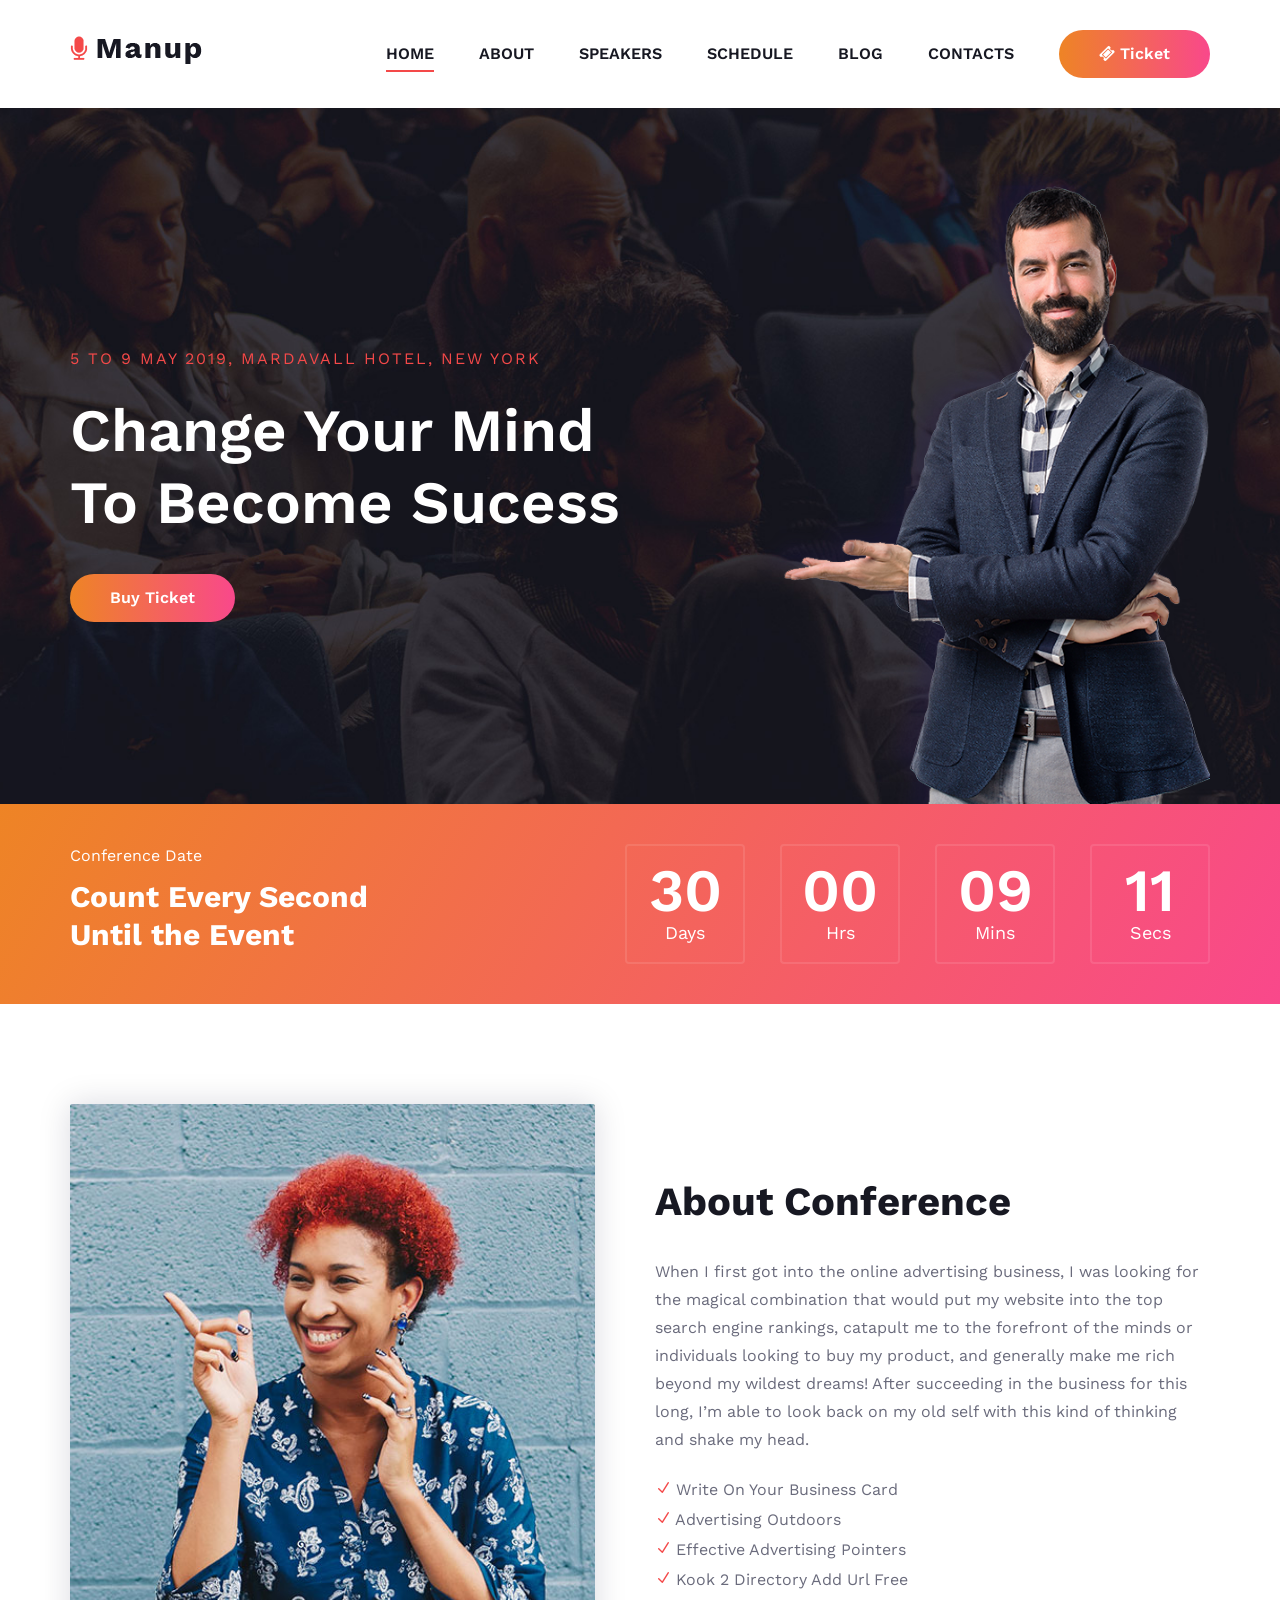
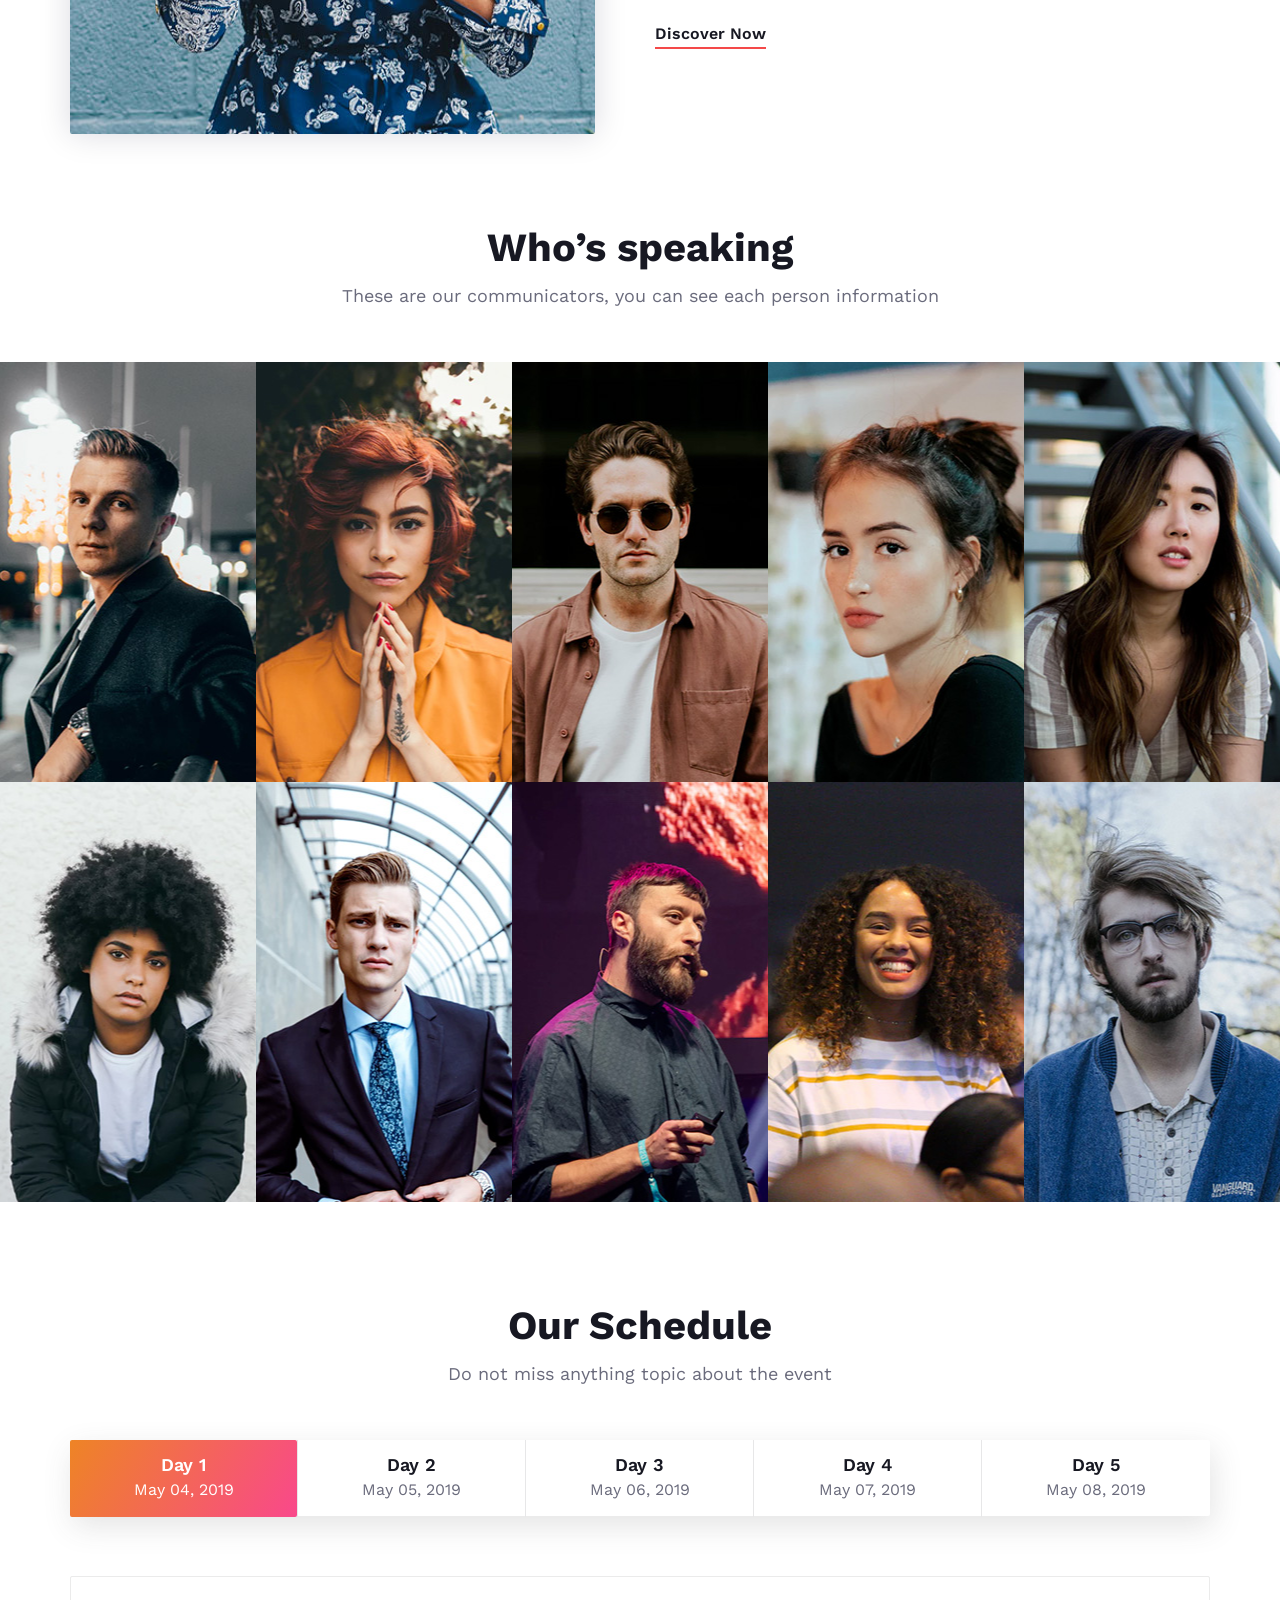
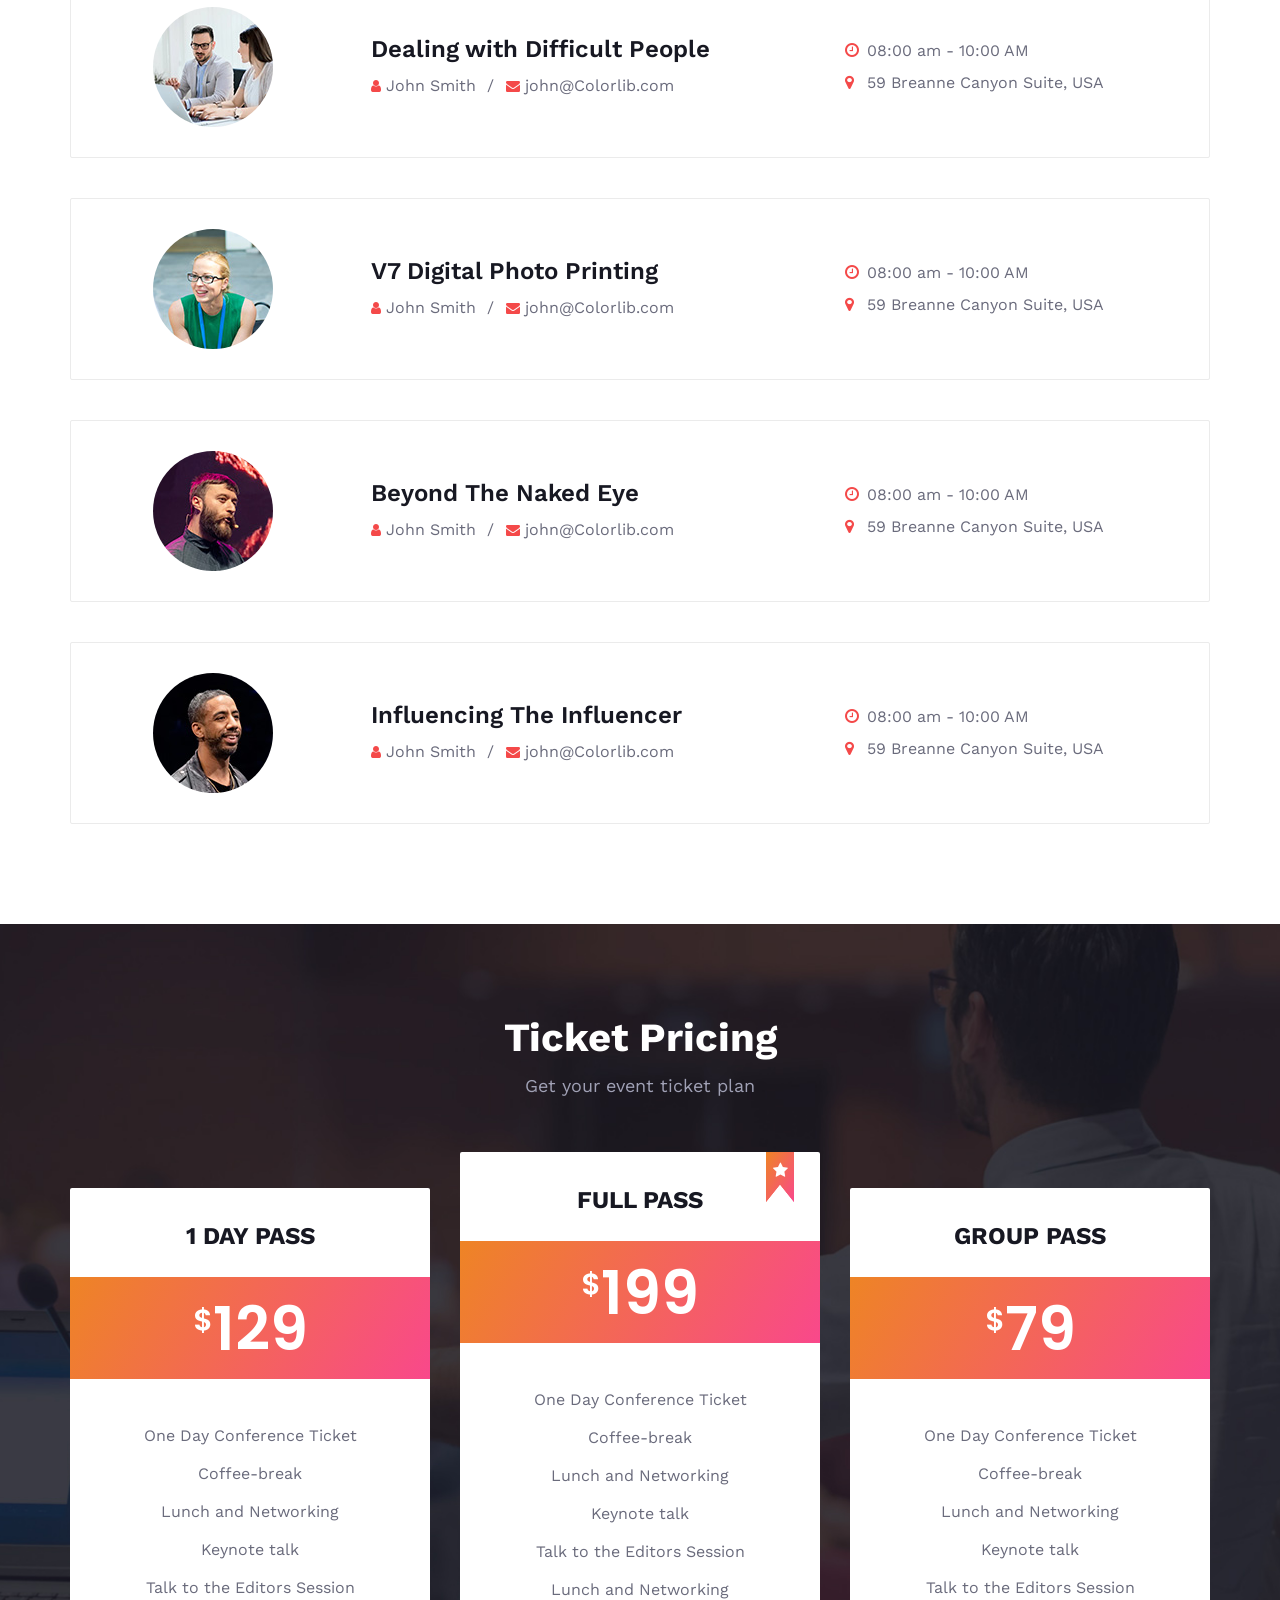
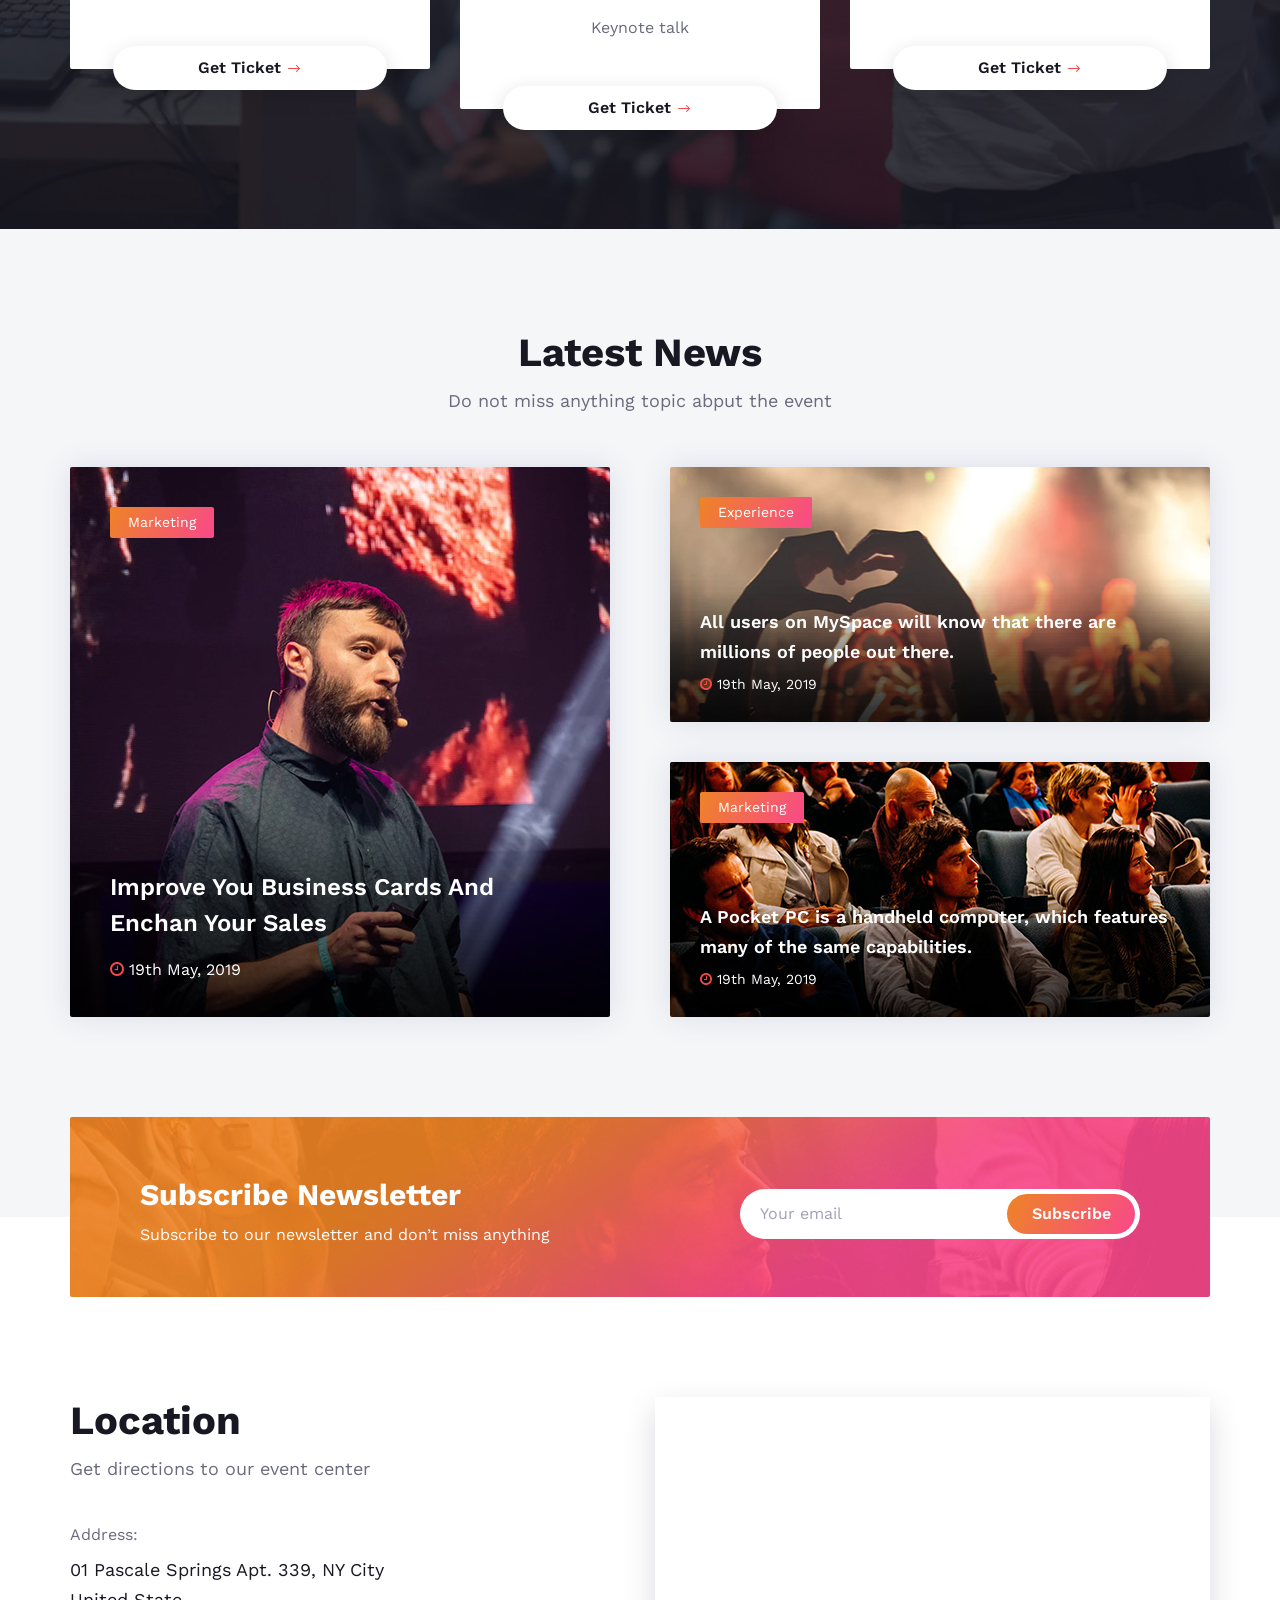
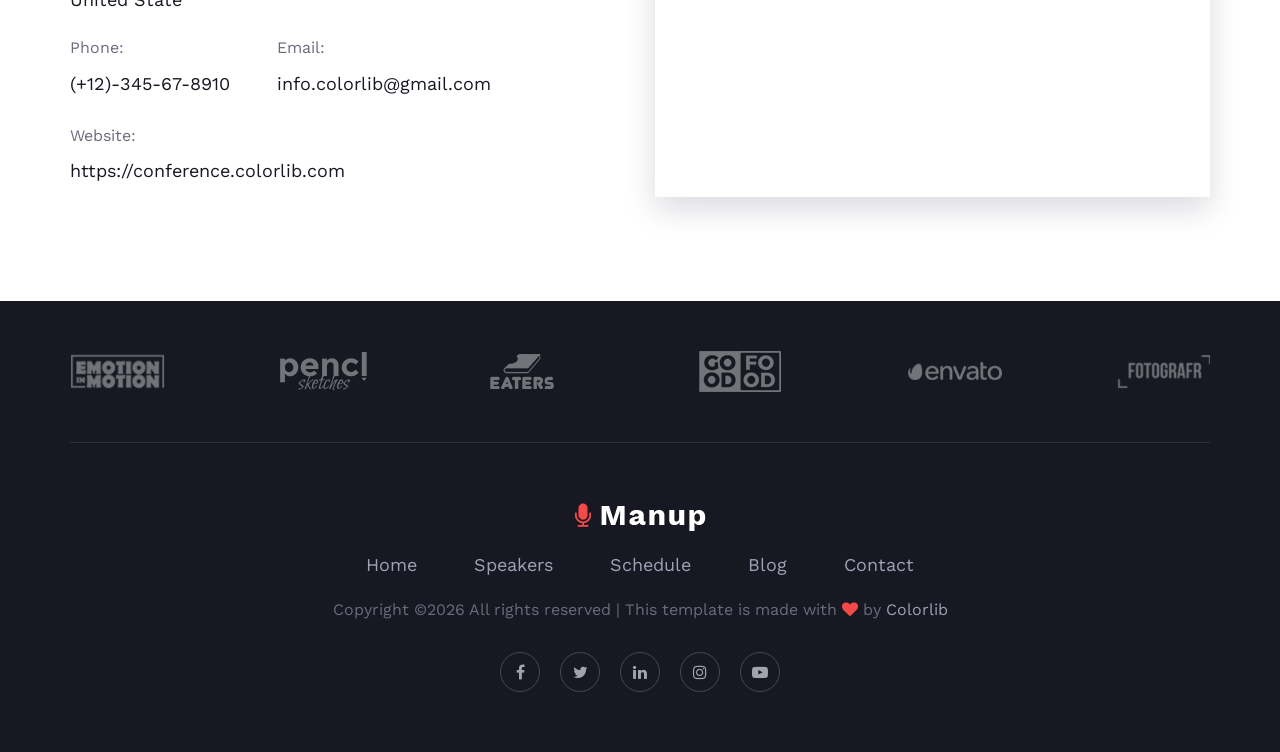
==== index.html @ 9007f4e0 "First commit" ====
<!DOCTYPE html>
<html lang="zxx">

<head>
    <meta charset="UTF-8">
    <meta name="description" content="Manup Template">
    <meta name="keywords" content="Manup, unica, creative, html">
    <meta name="viewport" content="width=device-width, initial-scale=1.0">
    <meta http-equiv="X-UA-Compatible" content="ie=edge">
    <title>Manup | Template</title>

    <!-- Google Font -->
    <link href="https://fonts.googleapis.com/css?family=Work+Sans:400,500,600,700,800,900&display=swap"
        rel="stylesheet">
    <link href="https://fonts.googleapis.com/css?family=Poppins:400,500,600,700&display=swap" rel="stylesheet">


    <!-- Css Styles -->
    <link rel="stylesheet" href="css/bootstrap.min.css" type="text/css">
    <link rel="stylesheet" href="css/font-awesome.min.css" type="text/css">
    <link rel="stylesheet" href="css/elegant-icons.css" type="text/css">
    <link rel="stylesheet" href="css/owl.carousel.min.css" type="text/css">
    <link rel="stylesheet" href="css/magnific-popup.css" type="text/css">
    <link rel="stylesheet" href="css/slicknav.min.css" type="text/css">
    <link rel="stylesheet" href="css/style.css" type="text/css">
</head>

<body>
    <!-- Page Preloder -->
    <div id="preloder">
        <div class="loader"></div>
    </div>

    <!-- Header Section Begin -->
    <header class="header-section">
        <div class="container">
            <div class="logo">
                <a href="./index.html">
                    <img src="img/logo.png" alt="">
                </a>
            </div>
            <div class="nav-menu">
                <nav class="mainmenu mobile-menu">
                    <ul>
                        <li class="active"><a href="./index.html">Home</a></li>
                        <li><a href="./about-us.html">About</a></li>
                        <li><a href="./speaker.html">Speakers</a>
                            <ul class="dropdown">
                                <li><a href="#">Jayden</a></li>
                                <li><a href="#">Sara</a></li>
                                <li><a href="#">Emma</a></li>
                                <li><a href="#">Harriet</a></li>
                            </ul>
                        </li>
                        <li><a href="./schedule.html">Schedule</a></li>
                        <li><a href="./blog.html">Blog</a></li>
                        <li><a href="./contact.html">Contacts</a></li>
                    </ul>
                </nav>
                <a href="#" class="primary-btn top-btn"><i class="fa fa-ticket"></i> Ticket</a>
            </div>
            <div id="mobile-menu-wrap"></div>
        </div>
    </header>
    <!-- Header End -->

    <!-- Hero Section Begin -->
    <section class="hero-section set-bg" data-setbg="img/hero.jpg">
        <div class="container">
            <div class="row">
                <div class="col-lg-7">
                    <div class="hero-text">
                        <span>5 to 9 may 2019, mardavall hotel, New York</span>
                        <h2>Change Your Mind<br /> To Become Sucess</h2>
                        <a href="#" class="primary-btn">Buy Ticket</a>
                    </div>
                </div>
                <div class="col-lg-5">
                    <img src="img/hero-right.png" alt="">
                </div>
            </div>
        </div>
    </section>
    <!-- Hero Section End -->

    <!-- Counter Section Begin -->
    <section class="counter-section bg-gradient">
        <div class="container">
            <div class="row">
                <div class="col-lg-4">
                    <div class="counter-text">
                        <span>Conference Date</span>
                        <h3>Count Every Second <br />Until the Event</h3>
                    </div>
                </div>
                <div class="col-lg-8">
                    <div class="cd-timer" id="countdown">
                        <div class="cd-item">
                            <span>40</span>
                            <p>Days</p>
                        </div>
                        <div class="cd-item">
                            <span>18</span>
                            <p>Hours</p>
                        </div>
                        <div class="cd-item">
                            <span>46</span>
                            <p>Minutes</p>
                        </div>
                        <div class="cd-item">
                            <span>32</span>
                            <p>Seconds</p>
                        </div>
                    </div>
                </div>
            </div>
        </div>
    </section>
    <!-- Counter Section End -->

    <!-- Home About Section Begin -->
    <section class="home-about-section spad">
        <div class="container">
            <div class="row">
                <div class="col-lg-6">
                    <div class="ha-pic">
                        <img src="img/h-about.jpg" alt="">
                    </div>
                </div>
                <div class="col-lg-6">
                    <div class="ha-text">
                        <h2>About Conference</h2>
                        <p>When I first got into the online advertising business, I was looking for the magical
                            combination that would put my website into the top search engine rankings, catapult me to
                            the forefront of the minds or individuals looking to buy my product, and generally make me
                            rich beyond my wildest dreams! After succeeding in the business for this long, I’m able to
                            look back on my old self with this kind of thinking and shake my head.</p>
                        <ul>
                            <li><span class="icon_check"></span> Write On Your Business Card</li>
                            <li><span class="icon_check"></span> Advertising Outdoors</li>
                            <li><span class="icon_check"></span> Effective Advertising Pointers</li>
                            <li><span class="icon_check"></span> Kook 2 Directory Add Url Free</li>
                        </ul>
                        <a href="#" class="ha-btn">Discover Now</a>
                    </div>
                </div>
            </div>
        </div>
    </section>
    <!-- Home About Section End -->

    <!-- Team Member Section Begin -->
    <section class="team-member-section">
        <div class="container">
            <div class="row">
                <div class="col-lg-12">
                    <div class="section-title">
                        <h2>Who’s speaking</h2>
                        <p>These are our communicators, you can see each person information</p>
                    </div>
                </div>
            </div>
        </div>
        <div class="member-item set-bg" data-setbg="img/team-member/member-1.jpg">
            <div class="mi-social">
                <div class="mi-social-inner bg-gradient">
                    <a href="#"><i class="fa fa-facebook"></i></a>
                    <a href="#"><i class="fa fa-instagram"></i></a>
                    <a href="#"><i class="fa fa-twitter"></i></a>
                    <a href="#"><i class="fa fa-linkedin"></i></a>
                </div>
            </div>
            <div class="mi-text">
                <h5>Emma Sandoval</h5>
                <span>Speaker</span>
            </div>
        </div>
        <div class="member-item set-bg" data-setbg="img/team-member/member-2.jpg">
            <div class="mi-social">
                <div class="mi-social-inner bg-gradient">
                    <a href="#"><i class="fa fa-facebook"></i></a>
                    <a href="#"><i class="fa fa-instagram"></i></a>
                    <a href="#"><i class="fa fa-twitter"></i></a>
                    <a href="#"><i class="fa fa-linkedin"></i></a>
                </div>
            </div>
            <div class="mi-text">
                <h5>Emma Sandoval</h5>
                <span>Speaker</span>
            </div>
        </div>
        <div class="member-item set-bg" data-setbg="img/team-member/member-3.jpg">
            <div class="mi-social">
                <div class="mi-social-inner bg-gradient">
                    <a href="#"><i class="fa fa-facebook"></i></a>
                    <a href="#"><i class="fa fa-instagram"></i></a>
                    <a href="#"><i class="fa fa-twitter"></i></a>
                    <a href="#"><i class="fa fa-linkedin"></i></a>
                </div>
            </div>
            <div class="mi-text">
                <h5>Emma Sandoval</h5>
                <span>Speaker</span>
            </div>
        </div>
        <div class="member-item set-bg" data-setbg="img/team-member/member-4.jpg">
            <div class="mi-social">
                <div class="mi-social-inner bg-gradient">
                    <a href="#"><i class="fa fa-facebook"></i></a>
                    <a href="#"><i class="fa fa-instagram"></i></a>
                    <a href="#"><i class="fa fa-twitter"></i></a>
                    <a href="#"><i class="fa fa-linkedin"></i></a>
                </div>
            </div>
            <div class="mi-text">
                <h5>Emma Sandoval</h5>
                <span>Speaker</span>
            </div>
        </div>
        <div class="member-item set-bg" data-setbg="img/team-member/member-5.jpg">
            <div class="mi-social">
                <div class="mi-social-inner bg-gradient">
                    <a href="#"><i class="fa fa-facebook"></i></a>
                    <a href="#"><i class="fa fa-instagram"></i></a>
                    <a href="#"><i class="fa fa-twitter"></i></a>
                    <a href="#"><i class="fa fa-linkedin"></i></a>
                </div>
            </div>
            <div class="mi-text">
                <h5>Emma Sandoval</h5>
                <span>Speaker</span>
            </div>
        </div>
        <div class="member-item set-bg" data-setbg="img/team-member/member-6.jpg">
            <div class="mi-social">
                <div class="mi-social-inner bg-gradient">
                    <a href="#"><i class="fa fa-facebook"></i></a>
                    <a href="#"><i class="fa fa-instagram"></i></a>
                    <a href="#"><i class="fa fa-twitter"></i></a>
                    <a href="#"><i class="fa fa-linkedin"></i></a>
                </div>
            </div>
            <div class="mi-text">
                <h5>Emma Sandoval</h5>
                <span>Speaker</span>
            </div>
        </div>
        <div class="member-item set-bg" data-setbg="img/team-member/member-7.jpg">
            <div class="mi-social">
                <div class="mi-social-inner bg-gradient">
                    <a href="#"><i class="fa fa-facebook"></i></a>
                    <a href="#"><i class="fa fa-instagram"></i></a>
                    <a href="#"><i class="fa fa-twitter"></i></a>
                    <a href="#"><i class="fa fa-linkedin"></i></a>
                </div>
            </div>
            <div class="mi-text">
                <h5>Emma Sandoval</h5>
                <span>Speaker</span>
            </div>
        </div>
        <div class="member-item set-bg" data-setbg="img/team-member/member-8.jpg">
            <div class="mi-social">
                <div class="mi-social-inner bg-gradient">
                    <a href="#"><i class="fa fa-facebook"></i></a>
                    <a href="#"><i class="fa fa-instagram"></i></a>
                    <a href="#"><i class="fa fa-twitter"></i></a>
                    <a href="#"><i class="fa fa-linkedin"></i></a>
                </div>
            </div>
            <div class="mi-text">
                <h5>Emma Sandoval</h5>
                <span>Speaker</span>
            </div>
        </div>
        <div class="member-item set-bg" data-setbg="img/team-member/member-9.jpg">
            <div class="mi-social">
                <div class="mi-social-inner bg-gradient">
                    <a href="#"><i class="fa fa-facebook"></i></a>
                    <a href="#"><i class="fa fa-instagram"></i></a>
                    <a href="#"><i class="fa fa-twitter"></i></a>
                    <a href="#"><i class="fa fa-linkedin"></i></a>
                </div>
            </div>
            <div class="mi-text">
                <h5>Emma Sandoval</h5>
                <span>Speaker</span>
            </div>
        </div>
        <div class="member-item set-bg" data-setbg="img/team-member/member-10.jpg">
            <div class="mi-social">
                <div class="mi-social-inner bg-gradient">
                    <a href="#"><i class="fa fa-facebook"></i></a>
                    <a href="#"><i class="fa fa-instagram"></i></a>
                    <a href="#"><i class="fa fa-twitter"></i></a>
                    <a href="#"><i class="fa fa-linkedin"></i></a>
                </div>
            </div>
            <div class="mi-text">
                <h5>Emma Sandoval</h5>
                <span>Speaker</span>
            </div>
        </div>
    </section>
    <!-- Team Member Section End -->

    <!-- Schedule Section Begin -->
    <section class="schedule-section spad">
        <div class="container">
            <div class="row">
                <div class="col-lg-12">
                    <div class="section-title">
                        <h2>Our Schedule</h2>
                        <p>Do not miss anything topic about the event</p>
                    </div>
                </div>
            </div>
            <div class="row">
                <div class="col-lg-12">
                    <div class="schedule-tab">
                        <ul class="nav nav-tabs" role="tablist">
                            <li class="nav-item">
                                <a class="nav-link active" data-toggle="tab" href="#tabs-1" role="tab">
                                    <h5>Day 1</h5>
                                    <p>May 04, 2019</p>
                                </a>
                            </li>
                            <li class="nav-item">
                                <a class="nav-link" data-toggle="tab" href="#tabs-2" role="tab">
                                    <h5>Day 2</h5>
                                    <p>May 05, 2019</p>
                                </a>
                            </li>
                            <li class="nav-item">
                                <a class="nav-link" data-toggle="tab" href="#tabs-3" role="tab">
                                    <h5>Day 3</h5>
                                    <p>May 06, 2019</p>
                                </a>
                            </li>
                            <li class="nav-item">
                                <a class="nav-link" data-toggle="tab" href="#tabs-4" role="tab">
                                    <h5>Day 4</h5>
                                    <p>May 07, 2019</p>
                                </a>
                            </li>
                            <li class="nav-item">
                                <a class="nav-link" data-toggle="tab" href="#tabs-5" role="tab">
                                    <h5>Day 5</h5>
                                    <p>May 08, 2019</p>
                                </a>
                            </li>
                        </ul><!-- Tab panes -->
                        <div class="tab-content">
                            <div class="tab-pane active" id="tabs-1" role="tabpanel">
                                <div class="st-content">
                                    <div class="container">
                                        <div class="row">
                                            <div class="col-lg-3">
                                                <div class="sc-pic">
                                                    <img src="img/schedule/schedule-1.jpg" alt="">
                                                </div>
                                            </div>
                                            <div class="col-lg-5">
                                                <div class="sc-text">
                                                    <h4>Dealing with Difficult People</h4>
                                                    <ul>
                                                        <li><i class="fa fa-user"></i> John Smith</li>
                                                        <li><i class="fa fa-envelope"></i> john@Colorlib.com
                                                        </li>
                                                    </ul>
                                                </div>
                                            </div>
                                            <div class="col-lg-4">
                                                <ul class="sc-widget">
                                                    <li><i class="fa fa-clock-o"></i> 08:00 am - 10:00 AM</li>
                                                    <li><i class="fa fa-map-marker"></i> 59 Breanne Canyon Suite, USA
                                                    </li>
                                                </ul>
                                            </div>
                                        </div>
                                    </div>
                                </div>
                                <div class="st-content">
                                    <div class="container">
                                        <div class="row">
                                            <div class="col-lg-3">
                                                <div class="sc-pic">
                                                    <img src="img/schedule/schedule-2.jpg" alt="">
                                                </div>
                                            </div>
                                            <div class="col-lg-5">
                                                <div class="sc-text">
                                                    <h4>V7 Digital Photo Printing</h4>
                                                    <ul>
                                                        <li><i class="fa fa-user"></i> John Smith</li>
                                                        <li><i class="fa fa-envelope"></i> john@Colorlib.com
                                                        </li>
                                                    </ul>
                                                </div>
                                            </div>
                                            <div class="col-lg-4">
                                                <ul class="sc-widget">
                                                    <li><i class="fa fa-clock-o"></i> 08:00 am - 10:00 AM</li>
                                                    <li><i class="fa fa-map-marker"></i> 59 Breanne Canyon Suite, USA
                                                    </li>
                                                </ul>
                                            </div>
                                        </div>
                                    </div>
                                </div>
                                <div class="st-content">
                                    <div class="container">
                                        <div class="row">
                                            <div class="col-lg-3">
                                                <div class="sc-pic">
                                                    <img src="img/schedule/schedule-3.jpg" alt="">
                                                </div>
                                            </div>
                                            <div class="col-lg-5">
                                                <div class="sc-text">
                                                    <h4>Beyond The Naked Eye</h4>
                                                    <ul>
                                                        <li><i class="fa fa-user"></i> John Smith</li>
                                                        <li><i class="fa fa-envelope"></i> john@Colorlib.com
                                                        </li>
                                                    </ul>
                                                </div>
                                            </div>
                                            <div class="col-lg-4">
                                                <ul class="sc-widget">
                                                    <li><i class="fa fa-clock-o"></i> 08:00 am - 10:00 AM</li>
                                                    <li><i class="fa fa-map-marker"></i> 59 Breanne Canyon Suite, USA
                                                    </li>
                                                </ul>
                                            </div>
                                        </div>
                                    </div>
                                </div>
                                <div class="st-content">
                                    <div class="container">
                                        <div class="row">
                                            <div class="col-lg-3">
                                                <div class="sc-pic">
                                                    <img src="img/schedule/schedule-4.jpg" alt="">
                                                </div>
                                            </div>
                                            <div class="col-lg-5">
                                                <div class="sc-text">
                                                    <h4>Influencing The Influencer</h4>
                                                    <ul>
                                                        <li><i class="fa fa-user"></i> John Smith</li>
                                                        <li><i class="fa fa-envelope"></i> john@Colorlib.com
                                                        </li>
                                                    </ul>
                                                </div>
                                            </div>
                                            <div class="col-lg-4">
                                                <ul class="sc-widget">
                                                    <li><i class="fa fa-clock-o"></i> 08:00 am - 10:00 AM</li>
                                                    <li><i class="fa fa-map-marker"></i> 59 Breanne Canyon Suite, USA
                                                    </li>
                                                </ul>
                                            </div>
                                        </div>
                                    </div>
                                </div>
                            </div>
                            <div class="tab-pane" id="tabs-2" role="tabpanel">
                                <div class="st-content">
                                    <div class="container">
                                        <div class="row">
                                            <div class="col-lg-3">
                                                <div class="sc-pic">
                                                    <img src="img/schedule/schedule-1.jpg" alt="">
                                                </div>
                                            </div>
                                            <div class="col-lg-5">
                                                <div class="sc-text">
                                                    <h4>Dealing with Easy People</h4>
                                                    <ul>
                                                        <li><i class="fa fa-user"></i> John Smith</li>
                                                        <li><i class="fa fa-envelope"></i> john@Colorlib.com
                                                        </li>
                                                    </ul>
                                                </div>
                                            </div>
                                            <div class="col-lg-4">
                                                <ul class="sc-widget">
                                                    <li><i class="fa fa-clock-o"></i> 08:00 am - 10:00 AM</li>
                                                    <li><i class="fa fa-map-marker"></i> 59 Breanne Canyon Suite, USA
                                                    </li>
                                                </ul>
                                            </div>
                                        </div>
                                    </div>
                                </div>
                                <div class="st-content">
                                    <div class="container">
                                        <div class="row">
                                            <div class="col-lg-3">
                                                <div class="sc-pic">
                                                    <img src="img/schedule/schedule-2.jpg" alt="">
                                                </div>
                                            </div>
                                            <div class="col-lg-5">
                                                <div class="sc-text">
                                                    <h4>V7 Digital Photo Printing</h4>
                                                    <ul>
                                                        <li><i class="fa fa-user"></i> John Smith</li>
                                                        <li><i class="fa fa-envelope"></i> john@Colorlib.com
                                                        </li>
                                                    </ul>
                                                </div>
                                            </div>
                                            <div class="col-lg-4">
                                                <ul class="sc-widget">
                                                    <li><i class="fa fa-clock-o"></i> 08:00 am - 10:00 AM</li>
                                                    <li><i class="fa fa-map-marker"></i> 59 Breanne Canyon Suite, USA
                                                    </li>
                                                </ul>
                                            </div>
                                        </div>
                                    </div>
                                </div>
                                <div class="st-content">
                                    <div class="container">
                                        <div class="row">
                                            <div class="col-lg-3">
                                                <div class="sc-pic">
                                                    <img src="img/schedule/schedule-3.jpg" alt="">
                                                </div>
                                            </div>
                                            <div class="col-lg-5">
                                                <div class="sc-text">
                                                    <h4>Beyond The Naked Eye</h4>
                                                    <ul>
                                                        <li><i class="fa fa-user"></i> John Smith</li>
                                                        <li><i class="fa fa-envelope"></i> john@Colorlib.com
                                                        </li>
                                                    </ul>
                                                </div>
                                            </div>
                                            <div class="col-lg-4">
                                                <ul class="sc-widget">
                                                    <li><i class="fa fa-clock-o"></i> 08:00 am - 10:00 AM</li>
                                                    <li><i class="fa fa-map-marker"></i> 59 Breanne Canyon Suite, USA
                                                    </li>
                                                </ul>
                                            </div>
                                        </div>
                                    </div>
                                </div>
                                <div class="st-content">
                                    <div class="container">
                                        <div class="row">
                                            <div class="col-lg-3">
                                                <div class="sc-pic">
                                                    <img src="img/schedule/schedule-4.jpg" alt="">
                                                </div>
                                            </div>
                                            <div class="col-lg-5">
                                                <div class="sc-text">
                                                    <h4>Influencing The Influencer</h4>
                                                    <ul>
                                                        <li><i class="fa fa-user"></i> John Smith</li>
                                                        <li><i class="fa fa-envelope"></i> john@Colorlib.com
                                                        </li>
                                                    </ul>
                                                </div>
                                            </div>
                                            <div class="col-lg-4">
                                                <ul class="sc-widget">
                                                    <li><i class="fa fa-clock-o"></i> 08:00 am - 10:00 AM</li>
                                                    <li><i class="fa fa-map-marker"></i> 59 Breanne Canyon Suite, USA
                                                    </li>
                                                </ul>
                                            </div>
                                        </div>
                                    </div>
                                </div>
                            </div>
                            <div class="tab-pane" id="tabs-3" role="tabpanel">
                                <div class="st-content">
                                    <div class="container">
                                        <div class="row">
                                            <div class="col-lg-3">
                                                <div class="sc-pic">
                                                    <img src="img/schedule/schedule-1.jpg" alt="">
                                                </div>
                                            </div>
                                            <div class="col-lg-5">
                                                <div class="sc-text">
                                                    <h4>Dealing with Intermediate People</h4>
                                                    <ul>
                                                        <li><i class="fa fa-user"></i> John Smith</li>
                                                        <li><i class="fa fa-envelope"></i> john@Colorlib.com
                                                        </li>
                                                    </ul>
                                                </div>
                                            </div>
                                            <div class="col-lg-4">
                                                <ul class="sc-widget">
                                                    <li><i class="fa fa-clock-o"></i> 08:00 am - 10:00 AM</li>
                                                    <li><i class="fa fa-map-marker"></i> 59 Breanne Canyon Suite, USA
                                                    </li>
                                                </ul>
                                            </div>
                                        </div>
                                    </div>
                                </div>
                                <div class="st-content">
                                    <div class="container">
                                        <div class="row">
                                            <div class="col-lg-3">
                                                <div class="sc-pic">
                                                    <img src="img/schedule/schedule-2.jpg" alt="">
                                                </div>
                                            </div>
                                            <div class="col-lg-5">
                                                <div class="sc-text">
                                                    <h4>V7 Digital Photo Printing</h4>
                                                    <ul>
                                                        <li><i class="fa fa-user"></i> John Smith</li>
                                                        <li><i class="fa fa-envelope"></i> john@Colorlib.com
                                                        </li>
                                                    </ul>
                                                </div>
                                            </div>
                                            <div class="col-lg-4">
                                                <ul class="sc-widget">
                                                    <li><i class="fa fa-clock-o"></i> 08:00 am - 10:00 AM</li>
                                                    <li><i class="fa fa-map-marker"></i> 59 Breanne Canyon Suite, USA
                                                    </li>
                                                </ul>
                                            </div>
                                        </div>
                                    </div>
                                </div>
                                <div class="st-content">
                                    <div class="container">
                                        <div class="row">
                                            <div class="col-lg-3">
                                                <div class="sc-pic">
                                                    <img src="img/schedule/schedule-3.jpg" alt="">
                                                </div>
                                            </div>
                                            <div class="col-lg-5">
                                                <div class="sc-text">
                                                    <h4>Beyond The Naked Eye</h4>
                                                    <ul>
                                                        <li><i class="fa fa-user"></i> John Smith</li>
                                                        <li><i class="fa fa-envelope"></i> john@Colorlib.com
                                                        </li>
                                                    </ul>
                                                </div>
                                            </div>
                                            <div class="col-lg-4">
                                                <ul class="sc-widget">
                                                    <li><i class="fa fa-clock-o"></i> 08:00 am - 10:00 AM</li>
                                                    <li><i class="fa fa-map-marker"></i> 59 Breanne Canyon Suite, USA
                                                    </li>
                                                </ul>
                                            </div>
                                        </div>
                                    </div>
                                </div>
                                <div class="st-content">
                                    <div class="container">
                                        <div class="row">
                                            <div class="col-lg-3">
                                                <div class="sc-pic">
                                                    <img src="img/schedule/schedule-4.jpg" alt="">
                                                </div>
                                            </div>
                                            <div class="col-lg-5">
                                                <div class="sc-text">
                                                    <h4>Influencing The Influencer</h4>
                                                    <ul>
                                                        <li><i class="fa fa-user"></i> John Smith</li>
                                                        <li><i class="fa fa-envelope"></i> john@Colorlib.com
                                                        </li>
                                                    </ul>
                                                </div>
                                            </div>
                                            <div class="col-lg-4">
                                                <ul class="sc-widget">
                                                    <li><i class="fa fa-clock-o"></i> 08:00 am - 10:00 AM</li>
                                                    <li><i class="fa fa-map-marker"></i> 59 Breanne Canyon Suite, USA
                                                    </li>
                                                </ul>
                                            </div>
                                        </div>
                                    </div>
                                </div>
                            </div>
                            <div class="tab-pane" id="tabs-4" role="tabpanel">
                                <div class="st-content">
                                    <div class="container">
                                        <div class="row">
                                            <div class="col-lg-3">
                                                <div class="sc-pic">
                                                    <img src="img/schedule/schedule-1.jpg" alt="">
                                                </div>
                                            </div>
                                            <div class="col-lg-5">
                                                <div class="sc-text">
                                                    <h4>Dealing with Expert People</h4>
                                                    <ul>
                                                        <li><i class="fa fa-user"></i> John Smith</li>
                                                        <li><i class="fa fa-envelope"></i> john@Colorlib.com
                                                        </li>
                                                    </ul>
                                                </div>
                                            </div>
                                            <div class="col-lg-4">
                                                <ul class="sc-widget">
                                                    <li><i class="fa fa-clock-o"></i> 08:00 am - 10:00 AM</li>
                                                    <li><i class="fa fa-map-marker"></i> 59 Breanne Canyon Suite, USA
                                                    </li>
                                                </ul>
                                            </div>
                                        </div>
                                    </div>
                                </div>
                                <div class="st-content">
                                    <div class="container">
                                        <div class="row">
                                            <div class="col-lg-3">
                                                <div class="sc-pic">
                                                    <img src="img/schedule/schedule-2.jpg" alt="">
                                                </div>
                                            </div>
                                            <div class="col-lg-5">
                                                <div class="sc-text">
                                                    <h4>V7 Digital Photo Printing</h4>
                                                    <ul>
                                                        <li><i class="fa fa-user"></i> John Smith</li>
                                                        <li><i class="fa fa-envelope"></i> john@Colorlib.com
                                                        </li>
                                                    </ul>
                                                </div>
                                            </div>
                                            <div class="col-lg-4">
                                                <ul class="sc-widget">
                                                    <li><i class="fa fa-clock-o"></i> 08:00 am - 10:00 AM</li>
                                                    <li><i class="fa fa-map-marker"></i> 59 Breanne Canyon Suite, USA
                                                    </li>
                                                </ul>
                                            </div>
                                        </div>
                                    </div>
                                </div>
                                <div class="st-content">
                                    <div class="container">
                                        <div class="row">
                                            <div class="col-lg-3">
                                                <div class="sc-pic">
                                                    <img src="img/schedule/schedule-3.jpg" alt="">
                                                </div>
                                            </div>
                                            <div class="col-lg-5">
                                                <div class="sc-text">
                                                    <h4>Beyond The Naked Eye</h4>
                                                    <ul>
                                                        <li><i class="fa fa-user"></i> John Smith</li>
                                                        <li><i class="fa fa-envelope"></i> john@Colorlib.com
                                                        </li>
                                                    </ul>
                                                </div>
                                            </div>
                                            <div class="col-lg-4">
                                                <ul class="sc-widget">
                                                    <li><i class="fa fa-clock-o"></i> 08:00 am - 10:00 AM</li>
                                                    <li><i class="fa fa-map-marker"></i> 59 Breanne Canyon Suite, USA
                                                    </li>
                                                </ul>
                                            </div>
                                        </div>
                                    </div>
                                </div>
                                <div class="st-content">
                                    <div class="container">
                                        <div class="row">
                                            <div class="col-lg-3">
                                                <div class="sc-pic">
                                                    <img src="img/schedule/schedule-4.jpg" alt="">
                                                </div>
                                            </div>
                                            <div class="col-lg-5">
                                                <div class="sc-text">
                                                    <h4>Influencing The Influencer</h4>
                                                    <ul>
                                                        <li><i class="fa fa-user"></i> John Smith</li>
                                                        <li><i class="fa fa-envelope"></i> john@Colorlib.com
                                                        </li>
                                                    </ul>
                                                </div>
                                            </div>
                                            <div class="col-lg-4">
                                                <ul class="sc-widget">
                                                    <li><i class="fa fa-clock-o"></i> 08:00 am - 10:00 AM</li>
                                                    <li><i class="fa fa-map-marker"></i> 59 Breanne Canyon Suite, USA
                                                    </li>
                                                </ul>
                                            </div>
                                        </div>
                                    </div>
                                </div>
                            </div>
                            <div class="tab-pane" id="tabs-5" role="tabpanel">
                                <div class="st-content">
                                    <div class="container">
                                        <div class="row">
                                            <div class="col-lg-3">
                                                <div class="sc-pic">
                                                    <img src="img/schedule/schedule-1.jpg" alt="">
                                                </div>
                                            </div>
                                            <div class="col-lg-5">
                                                <div class="sc-text">
                                                    <h4>Dealing with Too Difficult People</h4>
                                                    <ul>
                                                        <li><i class="fa fa-user"></i> John Smith</li>
                                                        <li><i class="fa fa-envelope"></i> john@Colorlib.com
                                                        </li>
                                                    </ul>
                                                </div>
                                            </div>
                                            <div class="col-lg-4">
                                                <ul class="sc-widget">
                                                    <li><i class="fa fa-clock-o"></i> 08:00 am - 10:00 AM</li>
                                                    <li><i class="fa fa-map-marker"></i> 59 Breanne Canyon Suite, USA
                                                    </li>
                                                </ul>
                                            </div>
                                        </div>
                                    </div>
                                </div>
                                <div class="st-content">
                                    <div class="container">
                                        <div class="row">
                                            <div class="col-lg-3">
                                                <div class="sc-pic">
                                                    <img src="img/schedule/schedule-2.jpg" alt="">
                                                </div>
                                            </div>
                                            <div class="col-lg-5">
                                                <div class="sc-text">
                                                    <h4>V7 Digital Photo Printing</h4>
                                                    <ul>
                                                        <li><i class="fa fa-user"></i> John Smith</li>
                                                        <li><i class="fa fa-envelope"></i> john@Colorlib.com
                                                        </li>
                                                    </ul>
                                                </div>
                                            </div>
                                            <div class="col-lg-4">
                                                <ul class="sc-widget">
                                                    <li><i class="fa fa-clock-o"></i> 08:00 am - 10:00 AM</li>
                                                    <li><i class="fa fa-map-marker"></i> 59 Breanne Canyon Suite, USA
                                                    </li>
                                                </ul>
                                            </div>
                                        </div>
                                    </div>
                                </div>
                                <div class="st-content">
                                    <div class="container">
                                        <div class="row">
                                            <div class="col-lg-3">
                                                <div class="sc-pic">
                                                    <img src="img/schedule/schedule-3.jpg" alt="">
                                                </div>
                                            </div>
                                            <div class="col-lg-5">
                                                <div class="sc-text">
                                                    <h4>Beyond The Naked Eye</h4>
                                                    <ul>
                                                        <li><i class="fa fa-user"></i> John Smith</li>
                                                        <li><i class="fa fa-envelope"></i> john@Colorlib.com
                                                        </li>
                                                    </ul>
                                                </div>
                                            </div>
                                            <div class="col-lg-4">
                                                <ul class="sc-widget">
                                                    <li><i class="fa fa-clock-o"></i> 08:00 am - 10:00 AM</li>
                                                    <li><i class="fa fa-map-marker"></i> 59 Breanne Canyon Suite, USA
                                                    </li>
                                                </ul>
                                            </div>
                                        </div>
                                    </div>
                                </div>
                                <div class="st-content">
                                    <div class="container">
                                        <div class="row">
                                            <div class="col-lg-3">
                                                <div class="sc-pic">
                                                    <img src="img/schedule/schedule-4.jpg" alt="">
                                                </div>
                                            </div>
                                            <div class="col-lg-5">
                                                <div class="sc-text">
                                                    <h4>Influencing The Influencer</h4>
                                                    <ul>
                                                        <li><i class="fa fa-user"></i> John Smith</li>
                                                        <li><i class="fa fa-envelope"></i> john@Colorlib.com
                                                        </li>
                                                    </ul>
                                                </div>
                                            </div>
                                            <div class="col-lg-4">
                                                <ul class="sc-widget">
                                                    <li><i class="fa fa-clock-o"></i> 08:00 am - 10:00 AM</li>
                                                    <li><i class="fa fa-map-marker"></i> 59 Breanne Canyon Suite, USA
                                                    </li>
                                                </ul>
                                            </div>
                                        </div>
                                    </div>
                                </div>
                            </div>
                        </div>
                    </div>
                </div>
            </div>
        </div>
    </section>
    <!-- Schedule Section End -->

    <!-- Pricing Section Begin -->
    <section class="pricing-section set-bg spad" data-setbg="img/pricing-bg.jpg">
        <div class="container">
            <div class="row">
                <div class="col-lg-12">
                    <div class="section-title">
                        <h2>Ticket Pricing</h2>
                        <p>Get your event ticket plan</p>
                    </div>
                </div>
            </div>
            <div class="row justify-content-center">
                <div class="col-lg-4 col-md-8">
                    <div class="price-item">
                        <h4>1 Day Pass</h4>
                        <div class="pi-price">
                            <h2><span>$</span>129</h2>
                        </div>
                        <ul>
                            <li>One Day Conference Ticket</li>
                            <li>Coffee-break</li>
                            <li>Lunch and Networking</li>
                            <li>Keynote talk</li>
                            <li>Talk to the Editors Session</li>
                        </ul>
                        <a href="#" class="price-btn">Get Ticket <span class="arrow_right"></span></a>
                    </div>
                </div>
                <div class="col-lg-4 col-md-8">
                    <div class="price-item top-rated">
                        <div class="tr-tag">
                            <i class="fa fa-star"></i>
                        </div>
                        <h4>Full Pass</h4>
                        <div class="pi-price">
                            <h2><span>$</span>199</h2>
                        </div>
                        <ul>
                            <li>One Day Conference Ticket</li>
                            <li>Coffee-break</li>
                            <li>Lunch and Networking</li>
                            <li>Keynote talk</li>
                            <li>Talk to the Editors Session</li>
                            <li>Lunch and Networking</li>
                            <li>Keynote talk</li>
                        </ul>
                        <a href="#" class="price-btn">Get Ticket <span class="arrow_right"></span></a>
                    </div>
                </div>
                <div class="col-lg-4 col-md-8">
                    <div class="price-item">
                        <h4>Group Pass</h4>
                        <div class="pi-price">
                            <h2><span>$</span>79</h2>
                        </div>
                        <ul>
                            <li>One Day Conference Ticket</li>
                            <li>Coffee-break</li>
                            <li>Lunch and Networking</li>
                            <li>Keynote talk</li>
                            <li>Talk to the Editors Session</li>
                        </ul>
                        <a href="#" class="price-btn">Get Ticket <span class="arrow_right"></span></a>
                    </div>
                </div>
            </div>
        </div>
    </section>
    <!-- Pricing Section End -->

    <!-- latest BLog Section Begin -->
    <section class="latest-blog spad">
        <div class="container">
            <div class="row">
                <div class="col-lg-12">
                    <div class="section-title">
                        <h2>Latest News</h2>
                        <p>Do not miss anything topic abput the event</p>
                    </div>
                </div>
            </div>
            <div class="row">
                <div class="col-lg-6">
                    <div class="latest-item set-bg large-item" data-setbg="img/blog/latest-b/latest-1.jpg">
                        <div class="li-tag">Marketing</div>
                        <div class="li-text">
                            <h4><a href="./blog-details.html">Improve You Business Cards And Enchan Your Sales</a></h4>
                            <span><i class="fa fa-clock-o"></i> 19th May, 2019</span>
                        </div>
                    </div>
                </div>
                <div class="col-lg-6">
                    <div class="latest-item set-bg" data-setbg="img/blog/latest-b/latest-2.jpg">
                        <div class="li-tag">Experience</div>
                        <div class="li-text">
                            <h5><a href="./blog-details.html">All users on MySpace will know that there are millions of people out there.</a></h5>
                            <span><i class="fa fa-clock-o"></i> 19th May, 2019</span>
                        </div>
                    </div>
                    <div class="latest-item set-bg" data-setbg="img/blog/latest-b/latest-3.jpg">
                        <div class="li-tag">Marketing</div>
                        <div class="li-text">
                            <h5><a href="./blog-details.html">A Pocket PC is a handheld computer, which features many of the same capabilities.</a></h5>
                            <span><i class="fa fa-clock-o"></i> 19th May, 2019</span>
                        </div>
                    </div>
                </div>
            </div>
        </div>
    </section>
    <!-- latest BLog Section End -->

    <!-- Newslatter Section Begin -->
    <section class="newslatter-section">
        <div class="container">
            <div class="newslatter-inner set-bg" data-setbg="img/newslatter-bg.jpg">
                <div class="ni-text">
                    <h3>Subscribe Newsletter</h3>
                    <p>Subscribe to our newsletter and don’t miss anything</p>
                </div>
                <form action="#" class="ni-form">
                    <input type="text" placeholder="Your email">
                    <button type="submit">Subscribe</button>
                </form>
            </div>
        </div>
    </section>
    <!-- Newslatter Section End -->

    <!-- Contact Section Begin -->
    <section class="contact-section spad">
        <div class="container">
            <div class="row">
                <div class="col-lg-6">
                    <div class="section-title">
                        <h2>Location</h2>
                        <p>Get directions to our event center</p>
                    </div>
                    <div class="cs-text">
                        <div class="ct-address">
                            <span>Address:</span>
                            <p>01 Pascale Springs Apt. 339, NY City <br />United State</p>
                        </div>
                        <ul>
                            <li>
                                <span>Phone:</span>
                                (+12)-345-67-8910
                            </li>
                            <li>
                                <span>Email:</span>
                                info.colorlib@gmail.com
                            </li>
                        </ul>
                        <div class="ct-links">
                            <span>Website:</span>
                            <p>https://conference.colorlib.com</p>
                        </div>
                    </div>
                </div>
                <div class="col-lg-6">
                    <div class="cs-map">
                        <iframe
                            src="https://www.google.com/maps/embed?pb=!1m18!1m12!1m3!1d52901.38789495531!2d-118.19465514866786!3d34.03523211493029!2m3!1f0!2f0!3f0!3m2!1i1024!2i768!4f13.1!3m3!1m2!1s0x80c2cf71ad83ff9f%3A0x518b28657f4543b7!2sEast%20Los%20Angeles%2C%20CA%2C%20USA!5e0!3m2!1sen!2sbd!4v1579763856144!5m2!1sen!2sbd"
                            height="400" style="border:0;" allowfullscreen=""></iframe>
                    </div>
                </div>
            </div>
        </div>
    </section>
    <!-- Contact Section End -->

    <!-- Footer Section Begin -->
    <footer class="footer-section">
        <div class="container">
            <div class="partner-logo owl-carousel">
                <a href="#" class="pl-table">
                    <div class="pl-tablecell">
                        <img src="img/partner-logo/logo-1.png" alt="">
                    </div>
                </a>
                <a href="#" class="pl-table">
                    <div class="pl-tablecell">
                        <img src="img/partner-logo/logo-2.png" alt="">
                    </div>
                </a>
                <a href="#" class="pl-table">
                    <div class="pl-tablecell">
                        <img src="img/partner-logo/logo-3.png" alt="">
                    </div>
                </a>
                <a href="#" class="pl-table">
                    <div class="pl-tablecell">
                        <img src="img/partner-logo/logo-4.png" alt="">
                    </div>
                </a>
                <a href="#" class="pl-table">
                    <div class="pl-tablecell">
                        <img src="img/partner-logo/logo-5.png" alt="">
                    </div>
                </a>
                <a href="#" class="pl-table">
                    <div class="pl-tablecell">
                        <img src="img/partner-logo/logo-6.png" alt="">
                    </div>
                </a>
            </div>
            <div class="row">
                <div class="col-lg-12">
                    <div class="footer-text">
                        <div class="ft-logo">
                            <a href="#" class="footer-logo"><img src="img/footer-logo.png" alt=""></a>
                        </div>
                        <ul>
                            <li><a href="#">Home</a></li>
                            <li><a href="#">Speakers</a></li>
                            <li><a href="#">Schedule</a></li>
                            <li><a href="#">Blog</a></li>
                            <li><a href="#">Contact</a></li>
                        </ul>
                        <div class="copyright-text"><p><!-- Link back to Colorlib can't be removed. Template is licensed under CC BY 3.0. -->
  Copyright &copy;<script>document.write(new Date().getFullYear());</script> All rights reserved | This template is made with <i class="fa fa-heart" aria-hidden="true"></i> by <a href="https://colorlib.com" target="_blank">Colorlib</a>
  <!-- Link back to Colorlib can't be removed. Template is licensed under CC BY 3.0. --></p></div>
                        <div class="ft-social">
                            <a href="#"><i class="fa fa-facebook"></i></a>
                            <a href="#"><i class="fa fa-twitter"></i></a>
                            <a href="#"><i class="fa fa-linkedin"></i></a>
                            <a href="#"><i class="fa fa-instagram"></i></a>
                            <a href="#"><i class="fa fa-youtube-play"></i></a>
                        </div>
                    </div>
                </div>
            </div>
        </div>
    </footer>
    <!-- Footer Section End -->

    <!-- Js Plugins -->
    <script src="js/jquery-3.3.1.min.js"></script>
    <script src="js/bootstrap.min.js"></script>
    <script src="js/jquery.magnific-popup.min.js"></script>
    <script src="js/jquery.countdown.min.js"></script>
    <script src="js/jquery.slicknav.js"></script>
    <script src="js/owl.carousel.min.js"></script>
    <script src="js/main.js"></script>
</body>

</html>
---- css/elegant-icons.css ----
@font-face {
	font-family: 'ElegantIcons';
	src:url('../fonts/ElegantIcons.eot');
	src:url('../fonts/ElegantIcons.eot?#iefix') format('embedded-opentype'),
		url('../fonts/ElegantIcons.woff') format('woff'),
		url('../fonts/ElegantIcons.ttf') format('truetype'),
		url('../fonts/ElegantIcons.svg#ElegantIcons') format('svg');
	font-weight: normal;
	font-style: normal;
}

/* Use the following CSS code if you want to use data attributes for inserting your icons */
[data-icon]:before {
	font-family: 'ElegantIcons';
	content: attr(data-icon);
	speak: none;
	font-weight: normal;
	font-variant: normal;
	text-transform: none;
	line-height: 1;
	-webkit-font-smoothing: antialiased;
	-moz-osx-font-smoothing: grayscale;
}

/* Use the following CSS code if you want to have a class per icon */
/*
Instead of a list of all class selectors,
you can use the generic selector below, but it's slower:
[class*="your-class-prefix"] {
*/
.arrow_up, .arrow_down, .arrow_left, .arrow_right, .arrow_left-up, .arrow_right-up, .arrow_right-down, .arrow_left-down, .arrow-up-down, .arrow_up-down_alt, .arrow_left-right_alt, .arrow_left-right, .arrow_expand_alt2, .arrow_expand_alt, .arrow_condense, .arrow_expand, .arrow_move, .arrow_carrot-up, .arrow_carrot-down, .arrow_carrot-left, .arrow_carrot-right, .arrow_carrot-2up, .arrow_carrot-2down, .arrow_carrot-2left, .arrow_carrot-2right, .arrow_carrot-up_alt2, .arrow_carrot-down_alt2, .arrow_carrot-left_alt2, .arrow_carrot-right_alt2, .arrow_carrot-2up_alt2, .arrow_carrot-2down_alt2, .arrow_carrot-2left_alt2, .arrow_carrot-2right_alt2, .arrow_triangle-up, .arrow_triangle-down, .arrow_triangle-left, .arrow_triangle-right, .arrow_triangle-up_alt2, .arrow_triangle-down_alt2, .arrow_triangle-left_alt2, .arrow_triangle-right_alt2, .arrow_back, .icon_minus-06, .icon_plus, .icon_close, .icon_check, .icon_minus_alt2, .icon_plus_alt2, .icon_close_alt2, .icon_check_alt2, .icon_zoom-out_alt, .icon_zoom-in_alt, .icon_search, .icon_box-empty, .icon_box-selected, .icon_minus-box, .icon_plus-box, .icon_box-checked, .icon_circle-empty, .icon_circle-slelected, .icon_stop_alt2, .icon_stop, .icon_pause_alt2, .icon_pause, .icon_menu, .icon_menu-square_alt2, .icon_menu-circle_alt2, .icon_ul, .icon_ol, .icon_adjust-horiz, .icon_adjust-vert, .icon_document_alt, .icon_documents_alt, .icon_pencil, .icon_pencil-edit_alt, .icon_pencil-edit, .icon_folder-alt, .icon_folder-open_alt, .icon_folder-add_alt, .icon_info_alt, .icon_error-oct_alt, .icon_error-circle_alt, .icon_error-triangle_alt, .icon_question_alt2, .icon_question, .icon_comment_alt, .icon_chat_alt, .icon_vol-mute_alt, .icon_volume-low_alt, .icon_volume-high_alt, .icon_quotations, .icon_quotations_alt2, .icon_clock_alt, .icon_lock_alt, .icon_lock-open_alt, .icon_key_alt, .icon_cloud_alt, .icon_cloud-upload_alt, .icon_cloud-download_alt, .icon_image, .icon_images, .icon_lightbulb_alt, .icon_gift_alt, .icon_house_alt, .icon_genius, .icon_mobile, .icon_tablet, .icon_laptop, .icon_desktop, .icon_camera_alt, .icon_mail_alt, .icon_cone_alt, .icon_ribbon_alt, .icon_bag_alt, .icon_creditcard, .icon_cart_alt, .icon_paperclip, .icon_tag_alt, .icon_tags_alt, .icon_trash_alt, .icon_cursor_alt, .icon_mic_alt, .icon_compass_alt, .icon_pin_alt, .icon_pushpin_alt, .icon_map_alt, .icon_drawer_alt, .icon_toolbox_alt, .icon_book_alt, .icon_calendar, .icon_film, .icon_table, .icon_contacts_alt, .icon_headphones, .icon_lifesaver, .icon_piechart, .icon_refresh, .icon_link_alt, .icon_link, .icon_loading, .icon_blocked, .icon_archive_alt, .icon_heart_alt, .icon_star_alt, .icon_star-half_alt, .icon_star, .icon_star-half, .icon_tools, .icon_tool, .icon_cog, .icon_cogs, .arrow_up_alt, .arrow_down_alt, .arrow_left_alt, .arrow_right_alt, .arrow_left-up_alt, .arrow_right-up_alt, .arrow_right-down_alt, .arrow_left-down_alt, .arrow_condense_alt, .arrow_expand_alt3, .arrow_carrot_up_alt, .arrow_carrot-down_alt, .arrow_carrot-left_alt, .arrow_carrot-right_alt, .arrow_carrot-2up_alt, .arrow_carrot-2dwnn_alt, .arrow_carrot-2left_alt, .arrow_carrot-2right_alt, .arrow_triangle-up_alt, .arrow_triangle-down_alt, .arrow_triangle-left_alt, .arrow_triangle-right_alt, .icon_minus_alt, .icon_plus_alt, .icon_close_alt, .icon_check_alt, .icon_zoom-out, .icon_zoom-in, .icon_stop_alt, .icon_menu-square_alt, .icon_menu-circle_alt, .icon_document, .icon_documents, .icon_pencil_alt, .icon_folder, .icon_folder-open, .icon_folder-add, .icon_folder_upload, .icon_folder_download, .icon_info, .icon_error-circle, .icon_error-oct, .icon_error-triangle, .icon_question_alt, .icon_comment, .icon_chat, .icon_vol-mute, .icon_volume-low, .icon_volume-high, .icon_quotations_alt, .icon_clock, .icon_lock, .icon_lock-open, .icon_key, .icon_cloud, .icon_cloud-upload, .icon_cloud-download, .icon_lightbulb, .icon_gift, .icon_house, .icon_camera, .icon_mail, .icon_cone, .icon_ribbon, .icon_bag, .icon_cart, .icon_tag, .icon_tags, .icon_trash, .icon_cursor, .icon_mic, .icon_compass, .icon_pin, .icon_pushpin, .icon_map, .icon_drawer, .icon_toolbox, .icon_book, .icon_contacts, .icon_archive, .icon_heart, .icon_profile, .icon_group, .icon_grid-2x2, .icon_grid-3x3, .icon_music, .icon_pause_alt, .icon_phone, .icon_upload, .icon_download, .social_facebook, .social_twitter, .social_pinterest, .social_googleplus, .social_tumblr, .social_tumbleupon, .social_wordpress, .social_instagram, .social_dribbble, .social_vimeo, .social_linkedin, .social_rss, .social_deviantart, .social_share, .social_myspace, .social_skype, .social_youtube, .social_picassa, .social_googledrive, .social_flickr, .social_blogger, .social_spotify, .social_delicious, .social_facebook_circle, .social_twitter_circle, .social_pinterest_circle, .social_googleplus_circle, .social_tumblr_circle, .social_stumbleupon_circle, .social_wordpress_circle, .social_instagram_circle, .social_dribbble_circle, .social_vimeo_circle, .social_linkedin_circle, .social_rss_circle, .social_deviantart_circle, .social_share_circle, .social_myspace_circle, .social_skype_circle, .social_youtube_circle, .social_picassa_circle, .social_googledrive_alt2, .social_flickr_circle, .social_blogger_circle, .social_spotify_circle, .social_delicious_circle, .social_facebook_square, .social_twitter_square, .social_pinterest_square, .social_googleplus_square, .social_tumblr_square, .social_stumbleupon_square, .social_wordpress_square, .social_instagram_square, .social_dribbble_square, .social_vimeo_square, .social_linkedin_square, .social_rss_square, .social_deviantart_square, .social_share_square, .social_myspace_square, .social_skype_square, .social_youtube_square, .social_picassa_square, .social_googledrive_square, .social_flickr_square, .social_blogger_square, .social_spotify_square, .social_delicious_square, .icon_printer, .icon_calulator, .icon_building, .icon_floppy, .icon_drive, .icon_search-2, .icon_id, .icon_id-2, .icon_puzzle, .icon_like, .icon_dislike, .icon_mug, .icon_currency, .icon_wallet, .icon_pens, .icon_easel, .icon_flowchart, .icon_datareport, .icon_briefcase, .icon_shield, .icon_percent, .icon_globe, .icon_globe-2, .icon_target, .icon_hourglass, .icon_balance, .icon_rook, .icon_printer-alt, .icon_calculator_alt, .icon_building_alt, .icon_floppy_alt, .icon_drive_alt, .icon_search_alt, .icon_id_alt, .icon_id-2_alt, .icon_puzzle_alt, .icon_like_alt, .icon_dislike_alt, .icon_mug_alt, .icon_currency_alt, .icon_wallet_alt, .icon_pens_alt, .icon_easel_alt, .icon_flowchart_alt, .icon_datareport_alt, .icon_briefcase_alt, .icon_shield_alt, .icon_percent_alt, .icon_globe_alt, .icon_clipboard {
	font-family: 'ElegantIcons';
	speak: none;
	font-style: normal;
	font-weight: normal;
	font-variant: normal;
	text-transform: none;
	line-height: 1;
	-webkit-font-smoothing: antialiased;
}
.arrow_up:before {
	content: "\21";
}
.arrow_down:before {
	content: "\22";
}
.arrow_left:before {
	content: "\23";
}
.arrow_right:before {
	content: "\24";
}
.arrow_left-up:before {
	content: "\25";
}
.arrow_right-up:before {
	content: "\26";
}
.arrow_right-down:before {
	content: "\27";
}
.arrow_left-down:before {
	content: "\28";
}
.arrow-up-down:before {
	content: "\29";
}
.arrow_up-down_alt:before {
	content: "\2a";
}
.arrow_left-right_alt:before {
	content: "\2b";
}
.arrow_left-right:before {
	content: "\2c";
}
.arrow_expand_alt2:before {
	content: "\2d";
}
.arrow_expand_alt:before {
	content: "\2e";
}
.arrow_condense:before {
	content: "\2f";
}
.arrow_expand:before {
	content: "\30";
}
.arrow_move:before {
	content: "\31";
}
.arrow_carrot-up:before {
	content: "\32";
}
.arrow_carrot-down:before {
	content: "\33";
}
.arrow_carrot-left:before {
	content: "\34";
}
.arrow_carrot-right:before {
	content: "\35";
}
.arrow_carrot-2up:before {
	content: "\36";
}
.arrow_carrot-2down:before {
	content: "\37";
}
.arrow_carrot-2left:before {
	content: "\38";
}
.arrow_carrot-2right:before {
	content: "\39";
}
.arrow_carrot-up_alt2:before {
	content: "\3a";
}
.arrow_carrot-down_alt2:before {
	content: "\3b";
}
.arrow_carrot-left_alt2:before {
	content: "\3c";
}
.arrow_carrot-right_alt2:before {
	content: "\3d";
}
.arrow_carrot-2up_alt2:before {
	content: "\3e";
}
.arrow_carrot-2down_alt2:before {
	content: "\3f";
}
.arrow_carrot-2left_alt2:before {
	content: "\40";
}
.arrow_carrot-2right_alt2:before {
	content: "\41";
}
.arrow_triangle-up:before {
	content: "\42";
}
.arrow_triangle-down:before {
	content: "\43";
}
.arrow_triangle-left:before {
	content: "\44";
}
.arrow_triangle-right:before {
	content: "\45";
}
.arrow_triangle-up_alt2:before {
	content: "\46";
}
.arrow_triangle-down_alt2:before {
	content: "\47";
}
.arrow_triangle-left_alt2:before {
	content: "\48";
}
.arrow_triangle-right_alt2:before {
	content: "\49";
}
.arrow_back:before {
	content: "\4a";
}
.icon_minus-06:before {
	content: "\4b";
}
.icon_plus:before {
	content: "\4c";
}
.icon_close:before {
	content: "\4d";
}
.icon_check:before {
	content: "\4e";
}
.icon_minus_alt2:before {
	content: "\4f";
}
.icon_plus_alt2:before {
	content: "\50";
}
.icon_close_alt2:before {
	content: "\51";
}
.icon_check_alt2:before {
	content: "\52";
}
.icon_zoom-out_alt:before {
	content: "\53";
}
.icon_zoom-in_alt:before {
	content: "\54";
}
.icon_search:before {
	content: "\55";
}
.icon_box-empty:before {
	content: "\56";
}
.icon_box-selected:before {
	content: "\57";
}
.icon_minus-box:before {
	content: "\58";
}
.icon_plus-box:before {
	content: "\59";
}
.icon_box-checked:before {
	content: "\5a";
}
.icon_circle-empty:before {
	content: "\5b";
}
.icon_circle-slelected:before {
	content: "\5c";
}
.icon_stop_alt2:before {
	content: "\5d";
}
.icon_stop:before {
	content: "\5e";
}
.icon_pause_alt2:before {
	content: "\5f";
}
.icon_pause:before {
	content: "\60";
}
.icon_menu:before {
	content: "\61";
}
.icon_menu-square_alt2:before {
	content: "\62";
}
.icon_menu-circle_alt2:before {
	content: "\63";
}
.icon_ul:before {
	content: "\64";
}
.icon_ol:before {
	content: "\65";
}
.icon_adjust-horiz:before {
	content: "\66";
}
.icon_adjust-vert:before {
	content: "\67";
}
.icon_document_alt:before {
	content: "\68";
}
.icon_documents_alt:before {
	content: "\69";
}
.icon_pencil:before {
	content: "\6a";
}
.icon_pencil-edit_alt:before {
	content: "\6b";
}
.icon_pencil-edit:before {
	content: "\6c";
}
.icon_folder-alt:before {
	content: "\6d";
}
.icon_folder-open_alt:before {
	content: "\6e";
}
.icon_folder-add_alt:before {
	content: "\6f";
}
.icon_info_alt:before {
	content: "\70";
}
.icon_error-oct_alt:before {
	content: "\71";
}
.icon_error-circle_alt:before {
	content: "\72";
}
.icon_error-triangle_alt:before {
	content: "\73";
}
.icon_question_alt2:before {
	content: "\74";
}
.icon_question:before {
	content: "\75";
}
.icon_comment_alt:before {
	content: "\76";
}
.icon_chat_alt:before {
	content: "\77";
}
.icon_vol-mute_alt:before {
	content: "\78";
}
.icon_volume-low_alt:before {
	content: "\79";
}
.icon_volume-high_alt:before {
	content: "\7a";
}
.icon_quotations:before {
	content: "\7b";
}
.icon_quotations_alt2:before {
	content: "\7c";
}
.icon_clock_alt:before {
	content: "\7d";
}
.icon_lock_alt:before {
	content: "\7e";
}
.icon_lock-open_alt:before {
	content: "\e000";
}
.icon_key_alt:before {
	content: "\e001";
}
.icon_cloud_alt:before {
	content: "\e002";
}
.icon_cloud-upload_alt:before {
	content: "\e003";
}
.icon_cloud-download_alt:before {
	content: "\e004";
}
.icon_image:before {
	content: "\e005";
}
.icon_images:before {
	content: "\e006";
}
.icon_lightbulb_alt:before {
	content: "\e007";
}
.icon_gift_alt:before {
	content: "\e008";
}
.icon_house_alt:before {
	content: "\e009";
}
.icon_genius:before {
	content: "\e00a";
}
.icon_mobile:before {
	content: "\e00b";
}
.icon_tablet:before {
	content: "\e00c";
}
.icon_laptop:before {
	content: "\e00d";
}
.icon_desktop:before {
	content: "\e00e";
}
.icon_camera_alt:before {
	content: "\e00f";
}
.icon_mail_alt:before {
	content: "\e010";
}
.icon_cone_alt:before {
	content: "\e011";
}
.icon_ribbon_alt:before {
	content: "\e012";
}
.icon_bag_alt:before {
	content: "\e013";
}
.icon_creditcard:before {
	content: "\e014";
}
.icon_cart_alt:before {
	content: "\e015";
}
.icon_paperclip:before {
	content: "\e016";
}
.icon_tag_alt:before {
	content: "\e017";
}
.icon_tags_alt:before {
	content: "\e018";
}
.icon_trash_alt:before {
	content: "\e019";
}
.icon_cursor_alt:before {
	content: "\e01a";
}
.icon_mic_alt:before {
	content: "\e01b";
}
.icon_compass_alt:before {
	content: "\e01c";
}
.icon_pin_alt:before {
	content: "\e01d";
}
.icon_pushpin_alt:before {
	content: "\e01e";
}
.icon_map_alt:before {
	content: "\e01f";
}
.icon_drawer_alt:before {
	content: "\e020";
}
.icon_toolbox_alt:before {
	content: "\e021";
}
.icon_book_alt:before {
	content: "\e022";
}
.icon_calendar:before {
	content: "\e023";
}
.icon_film:before {
	content: "\e024";
}
.icon_table:before {
	content: "\e025";
}
.icon_contacts_alt:before {
	content: "\e026";
}
.icon_headphones:before {
	content: "\e027";
}
.icon_lifesaver:before {
	content: "\e028";
}
.icon_piechart:before {
	content: "\e029";
}
.icon_refresh:before {
	content: "\e02a";
}
.icon_link_alt:before {
	content: "\e02b";
}
.icon_link:before {
	content: "\e02c";
}
.icon_loading:before {
	content: "\e02d";
}
.icon_blocked:before {
	content: "\e02e";
}
.icon_archive_alt:before {
	content: "\e02f";
}
.icon_heart_alt:before {
	content: "\e030";
}
.icon_star_alt:before {
	content: "\e031";
}
.icon_star-half_alt:before {
	content: "\e032";
}
.icon_star:before {
	content: "\e033";
}
.icon_star-half:before {
	content: "\e034";
}
.icon_tools:before {
	content: "\e035";
}
.icon_tool:before {
	content: "\e036";
}
.icon_cog:before {
	content: "\e037";
}
.icon_cogs:before {
	content: "\e038";
}
.arrow_up_alt:before {
	content: "\e039";
}
.arrow_down_alt:before {
	content: "\e03a";
}
.arrow_left_alt:before {
	content: "\e03b";
}
.arrow_right_alt:before {
	content: "\e03c";
}
.arrow_left-up_alt:before {
	content: "\e03d";
}
.arrow_right-up_alt:before {
	content: "\e03e";
}
.arrow_right-down_alt:before {
	content: "\e03f";
}
.arrow_left-down_alt:before {
	content: "\e040";
}
.arrow_condense_alt:before {
	content: "\e041";
}
.arrow_expand_alt3:before {
	content: "\e042";
}
.arrow_carrot_up_alt:before {
	content: "\e043";
}
.arrow_carrot-down_alt:before {
	content: "\e044";
}
.arrow_carrot-left_alt:before {
	content: "\e045";
}
.arrow_carrot-right_alt:before {
	content: "\e046";
}
.arrow_carrot-2up_alt:before {
	content: "\e047";
}
.arrow_carrot-2dwnn_alt:before {
	content: "\e048";
}
.arrow_carrot-2left_alt:before {
	content: "\e049";
}
.arrow_carrot-2right_alt:before {
	content: "\e04a";
}
.arrow_triangle-up_alt:before {
	content: "\e04b";
}
.arrow_triangle-down_alt:before {
	content: "\e04c";
}
.arrow_triangle-left_alt:before {
	content: "\e04d";
}
.arrow_triangle-right_alt:before {
	content: "\e04e";
}
.icon_minus_alt:before {
	content: "\e04f";
}
.icon_plus_alt:before {
	content: "\e050";
}
.icon_close_alt:before {
	content: "\e051";
}
.icon_check_alt:before {
	content: "\e052";
}
.icon_zoom-out:before {
	content: "\e053";
}
.icon_zoom-in:before {
	content: "\e054";
}
.icon_stop_alt:before {
	content: "\e055";
}
.icon_menu-square_alt:before {
	content: "\e056";
}
.icon_menu-circle_alt:before {
	content: "\e057";
}
.icon_document:before {
	content: "\e058";
}
.icon_documents:before {
	content: "\e059";
}
.icon_pencil_alt:before {
	content: "\e05a";
}
.icon_folder:before {
	content: "\e05b";
}
.icon_folder-open:before {
	content: "\e05c";
}
.icon_folder-add:before {
	content: "\e05d";
}
.icon_folder_upload:before {
	content: "\e05e";
}
.icon_folder_download:before {
	content: "\e05f";
}
.icon_info:before {
	content: "\e060";
}
.icon_error-circle:before {
	content: "\e061";
}
.icon_error-oct:before {
	content: "\e062";
}
.icon_error-triangle:before {
	content: "\e063";
}
.icon_question_alt:before {
	content: "\e064";
}
.icon_comment:before {
	content: "\e065";
}
.icon_chat:before {
	content: "\e066";
}
.icon_vol-mute:before {
	content: "\e067";
}
.icon_volume-low:before {
	content: "\e068";
}
.icon_volume-high:before {
	content: "\e069";
}
.icon_quotations_alt:before {
	content: "\e06a";
}
.icon_clock:before {
	content: "\e06b";
}
.icon_lock:before {
	content: "\e06c";
}
.icon_lock-open:before {
	content: "\e06d";
}
.icon_key:before {
	content: "\e06e";
}
.icon_cloud:before {
	content: "\e06f";
}
.icon_cloud-upload:before {
	content: "\e070";
}
.icon_cloud-download:before {
	content: "\e071";
}
.icon_lightbulb:before {
	content: "\e072";
}
.icon_gift:before {
	content: "\e073";
}
.icon_house:before {
	content: "\e074";
}
.icon_camera:before {
	content: "\e075";
}
.icon_mail:before {
	content: "\e076";
}
.icon_cone:before {
	content: "\e077";
}
.icon_ribbon:before {
	content: "\e078";
}
.icon_bag:before {
	content: "\e079";
}
.icon_cart:before {
	content: "\e07a";
}
.icon_tag:before {
	content: "\e07b";
}
.icon_tags:before {
	content: "\e07c";
}
.icon_trash:before {
	content: "\e07d";
}
.icon_cursor:before {
	content: "\e07e";
}
.icon_mic:before {
	content: "\e07f";
}
.icon_compass:before {
	content: "\e080";
}
.icon_pin:before {
	content: "\e081";
}
.icon_pushpin:before {
	content: "\e082";
}
.icon_map:before {
	content: "\e083";
}
.icon_drawer:before {
	content: "\e084";
}
.icon_toolbox:before {
	content: "\e085";
}
.icon_book:before {
	content: "\e086";
}
.icon_contacts:before {
	content: "\e087";
}
.icon_archive:before {
	content: "\e088";
}
.icon_heart:before {
	content: "\e089";
}
.icon_profile:before {
	content: "\e08a";
}
.icon_group:before {
	content: "\e08b";
}
.icon_grid-2x2:before {
	content: "\e08c";
}
.icon_grid-3x3:before {
	content: "\e08d";
}
.icon_music:before {
	content: "\e08e";
}
.icon_pause_alt:before {
	content: "\e08f";
}
.icon_phone:before {
	content: "\e090";
}
.icon_upload:before {
	content: "\e091";
}
.icon_download:before {
	content: "\e092";
}
.social_facebook:before {
	content: "\e093";
}
.social_twitter:before {
	content: "\e094";
}
.social_pinterest:before {
	content: "\e095";
}
.social_googleplus:before {
	content: "\e096";
}
.social_tumblr:before {
	content: "\e097";
}
.social_tumbleupon:before {
	content: "\e098";
}
.social_wordpress:before {
	content: "\e099";
}
.social_instagram:before {
	content: "\e09a";
}
.social_dribbble:before {
	content: "\e09b";
}
.social_vimeo:before {
	content: "\e09c";
}
.social_linkedin:before {
	content: "\e09d";
}
.social_rss:before {
	content: "\e09e";
}
.social_deviantart:before {
	content: "\e09f";
}
.social_share:before {
	content: "\e0a0";
}
.social_myspace:before {
	content: "\e0a1";
}
.social_skype:before {
	content: "\e0a2";
}
.social_youtube:before {
	content: "\e0a3";
}
.social_picassa:before {
	content: "\e0a4";
}
.social_googledrive:before {
	content: "\e0a5";
}
.social_flickr:before {
	content: "\e0a6";
}
.social_blogger:before {
	content: "\e0a7";
}
.social_spotify:before {
	content: "\e0a8";
}
.social_delicious:before {
	content: "\e0a9";
}
.social_facebook_circle:before {
	content: "\e0aa";
}
.social_twitter_circle:before {
	content: "\e0ab";
}
.social_pinterest_circle:before {
	content: "\e0ac";
}
.social_googleplus_circle:before {
	content: "\e0ad";
}
.social_tumblr_circle:before {
	content: "\e0ae";
}
.social_stumbleupon_circle:before {
	content: "\e0af";
}
.social_wordpress_circle:before {
	content: "\e0b0";
}
.social_instagram_circle:before {
	content: "\e0b1";
}
.social_dribbble_circle:before {
	content: "\e0b2";
}
.social_vimeo_circle:before {
	content: "\e0b3";
}
.social_linkedin_circle:before {
	content: "\e0b4";
}
.social_rss_circle:before {
	content: "\e0b5";
}
.social_deviantart_circle:before {
	content: "\e0b6";
}
.social_share_circle:before {
	content: "\e0b7";
}
.social_myspace_circle:before {
	content: "\e0b8";
}
.social_skype_circle:before {
	content: "\e0b9";
}
.social_youtube_circle:before {
	content: "\e0ba";
}
.social_picassa_circle:before {
	content: "\e0bb";
}
.social_googledrive_alt2:before {
	content: "\e0bc";
}
.social_flickr_circle:before {
	content: "\e0bd";
}
.social_blogger_circle:before {
	content: "\e0be";
}
.social_spotify_circle:before {
	content: "\e0bf";
}
.social_delicious_circle:before {
	content: "\e0c0";
}
.social_facebook_square:before {
	content: "\e0c1";
}
.social_twitter_square:before {
	content: "\e0c2";
}
.social_pinterest_square:before {
	content: "\e0c3";
}
.social_googleplus_square:before {
	content: "\e0c4";
}
.social_tumblr_square:before {
	content: "\e0c5";
}
.social_stumbleupon_square:before {
	content: "\e0c6";
}
.social_wordpress_square:before {
	content: "\e0c7";
}
.social_instagram_square:before {
	content: "\e0c8";
}
.social_dribbble_square:before {
	content: "\e0c9";
}
.social_vimeo_square:before {
	content: "\e0ca";
}
.social_linkedin_square:before {
	content: "\e0cb";
}
.social_rss_square:before {
	content: "\e0cc";
}
.social_deviantart_square:before {
	content: "\e0cd";
}
.social_share_square:before {
	content: "\e0ce";
}
.social_myspace_square:before {
	content: "\e0cf";
}
.social_skype_square:before {
	content: "\e0d0";
}
.social_youtube_square:before {
	content: "\e0d1";
}
.social_picassa_square:before {
	content: "\e0d2";
}
.social_googledrive_square:before {
	content: "\e0d3";
}
.social_flickr_square:before {
	content: "\e0d4";
}
.social_blogger_square:before {
	content: "\e0d5";
}
.social_spotify_square:before {
	content: "\e0d6";
}
.social_delicious_square:before {
	content: "\e0d7";
}
.icon_printer:before {
	content: "\e103";
}
.icon_calulator:before {
	content: "\e0ee";
}
.icon_building:before {
	content: "\e0ef";
}
.icon_floppy:before {
	content: "\e0e8";
}
.icon_drive:before {
	content: "\e0ea";
}
.icon_search-2:before {
	content: "\e101";
}
.icon_id:before {
	content: "\e107";
}
.icon_id-2:before {
	content: "\e108";
}
.icon_puzzle:before {
	content: "\e102";
}
.icon_like:before {
	content: "\e106";
}
.icon_dislike:before {
	content: "\e0eb";
}
.icon_mug:before {
	content: "\e105";
}
.icon_currency:before {
	content: "\e0ed";
}
.icon_wallet:before {
	content: "\e100";
}
.icon_pens:before {
	content: "\e104";
}
.icon_easel:before {
	content: "\e0e9";
}
.icon_flowchart:before {
	content: "\e109";
}
.icon_datareport:before {
	content: "\e0ec";
}
.icon_briefcase:before {
	content: "\e0fe";
}
.icon_shield:before {
	content: "\e0f6";
}
.icon_percent:before {
	content: "\e0fb";
}
.icon_globe:before {
	content: "\e0e2";
}
.icon_globe-2:before {
	content: "\e0e3";
}
.icon_target:before {
	content: "\e0f5";
}
.icon_hourglass:before {
	content: "\e0e1";
}
.icon_balance:before {
	content: "\e0ff";
}
.icon_rook:before {
	content: "\e0f8";
}
.icon_printer-alt:before {
	content: "\e0fa";
}
.icon_calculator_alt:before {
	content: "\e0e7";
}
.icon_building_alt:before {
	content: "\e0fd";
}
.icon_floppy_alt:before {
	content: "\e0e4";
}
.icon_drive_alt:before {
	content: "\e0e5";
}
.icon_search_alt:before {
	content: "\e0f7";
}
.icon_id_alt:before {
	content: "\e0e0";
}
.icon_id-2_alt:before {
	content: "\e0fc";
}
.icon_puzzle_alt:before {
	content: "\e0f9";
}
.icon_like_alt:before {
	content: "\e0dd";
}
.icon_dislike_alt:before {
	content: "\e0f1";
}
.icon_mug_alt:before {
	content: "\e0dc";
}
.icon_currency_alt:before {
	content: "\e0f3";
}
.icon_wallet_alt:before {
	content: "\e0d8";
}
.icon_pens_alt:before {
	content: "\e0db";
}
.icon_easel_alt:before {
	content: "\e0f0";
}
.icon_flowchart_alt:before {
	content: "\e0df";
}
.icon_datareport_alt:before {
	content: "\e0f2";
}
.icon_briefcase_alt:before {
	content: "\e0f4";
}
.icon_shield_alt:before {
	content: "\e0d9";
}
.icon_percent_alt:before {
	content: "\e0da";
}
.icon_globe_alt:before {
	content: "\e0de";
}
.icon_clipboard:before {
	content: "\e0e6";
}


	.glyph {
		float: left;
		text-align: center;
		padding: .75em;
		margin: .4em 1.5em .75em 0;
		width: 6em;
text-shadow: none;
	}
        .glyph_big {
        font-size: 128px;
        color: #59c5dc;
        float: left;
        margin-right: 20px;
        }

        .glyph div { padding-bottom: 10px;}

	.glyph input {
		font-family: consolas, monospace;
		font-size: 12px;
		width: 100%;
		text-align: center;
		border: 0;
		box-shadow: 0 0 0 1px #ccc;
		padding: .2em;
                -moz-border-radius: 5px;
                -webkit-border-radius: 5px;
	}
	.centered {
		margin-left: auto;
		margin-right: auto;
	}
	.glyph .fs1 {
		font-size: 2em;
	}
---- css/style.css ----
/******************************************************************
  Template Name: Manup
  Description: Manup Event HTML Template
  Author: Colorlib
  Author URI: http://colorlib.com
  Version: 1.0
  Created: Colorlib
******************************************************************/

/*------------------------------------------------------------------
[Table of contents]

1.  Template default CSS
	1.1	Variables
	1.2	Mixins
	1.3	Flexbox
	1.4	Reset
2.  Helper Css
3.  Header Section
4.  Hero Section
5.  Home About Section
6.  Team Member Section
7.  Pricing Section
8.  Latest Blog Section
9.  Contact
10.  Footer Style

-------------------------------------------------------------------*/

/*----------------------------------------*/

/* Template default CSS
/*----------------------------------------*/

html,
body {
	height: 100%;
	font-family: "Work Sans", sans-serif;
	-webkit-font-smoothing: antialiased;
	font-smoothing: antialiased;
}

h1,
h2,
h3,
h4,
h5,
h6 {
	margin: 0;
	color: #111111;
	font-weight: 400;
	font-family: "Work Sans", sans-serif;
}

h1 {
	font-size: 70px;
}

h2 {
	font-size: 36px;
}

h3 {
	font-size: 30px;
}

h4 {
	font-size: 24px;
}

h5 {
	font-size: 18px;
}

h6 {
	font-size: 16px;
}

p {
	font-size: 16px;
	font-family: "Work Sans", sans-serif;
	color: #6a6b7c;
	font-weight: 400;
	line-height: 28px;
	margin: 0 0 15px 0;
}

img {
	max-width: 100%;
}

input:focus,
select:focus,
button:focus,
textarea:focus {
	outline: none;
}

a:hover,
a:focus {
	text-decoration: none;
	outline: none;
	color: #fff;
}

ul,
ol {
	padding: 0;
	margin: 0;
}

/*---------------------
  Helper CSS
-----------------------*/

.section-title {
	text-align: center;
	margin-bottom: 52px;
}

.section-title h2 {
	font-size: 40px;
	font-weight: 700;
	color: #171822;
	margin-bottom: 10px;
}

.section-title p {
	font-size: 18px;
	color: #6a6b7c;
	margin-bottom: 0;
}

.set-bg {
	background-repeat: no-repeat;
	background-size: cover;
	background-position: top center;
}

.spad {
	padding-top: 100px;
	padding-bottom: 100px;
}

.spad-2 {
	padding-top: 50px;
	padding-bottom: 70px;
}

.text-white h1,
.text-white h2,
.text-white h3,
.text-white h4,
.text-white h5,
.text-white h6,
.text-white p,
.text-white span,
.text-white li,
.text-white a {
	color: #fff;
}

.bg-gradient,
.bd-text .bd-tag-share .s-share a:hover,
.bh-text .play-btn,
.schedule-table-tab .nav-tabs .nav-item .nav-link.active,
.newslatter-inner .ni-form button,
.latest-item .li-tag,
.price-item .price-btn:hover,
.price-item .pi-price,
.price-item .tr-tag,
.schedule-tab .nav-tabs .nav-item .nav-link.active,
.site-btn {
	background-image: -o-linear-gradient(330deg, #ee8425 0%, #f9488b 100%), -o-linear-gradient(330deg, #ee8425 0%, #f9488b 100%);
	background-image: linear-gradient(120deg, #ee8425 0%, #f9488b 100%), linear-gradient(120deg, #ee8425 0%, #f9488b 100%);
}

/* buttons */

.primary-btn {
	display: inline-block;
	font-size: 16px;
	font-weight: 600;
	padding: 12px 40px;
	color: #ffffff;
	text-align: center;
	border-radius: 50px;
	background-image: -webkit-gradient(linear, left top, right top, from(#ee8425), to(#f9488b)), -webkit-gradient(linear, left top, right top, from(#ee8425), to(#f9488b));
	background-image: -o-linear-gradient(left, #ee8425 0%, #f9488b 100%), -o-linear-gradient(left, #ee8425 0%, #f9488b 100%);
	background-image: linear-gradient(to right, #ee8425 0%, #f9488b 100%), linear-gradient(to right, #ee8425 0%, #f9488b 100%);
}

.site-btn {
	font-size: 16px;
	color: #ffffff;
	font-weight: 600;
	border: none;
	padding: 10px 40px 12px;
	border-radius: 50px;
}

/* Preloder */

#preloder {
	position: fixed;
	width: 100%;
	height: 100%;
	top: 0;
	left: 0;
	z-index: 999999;
	background: #000;
}

.loader {
	width: 40px;
	height: 40px;
	position: absolute;
	top: 50%;
	left: 50%;
	margin-top: -13px;
	margin-left: -13px;
	border-radius: 60px;
	animation: loader 0.8s linear infinite;
	-webkit-animation: loader 0.8s linear infinite;
}

@keyframes loader {
	0% {
		-webkit-transform: rotate(0deg);
		transform: rotate(0deg);
		border: 4px solid #f44336;
		border-left-color: transparent;
	}
	50% {
		-webkit-transform: rotate(180deg);
		transform: rotate(180deg);
		border: 4px solid #673ab7;
		border-left-color: transparent;
	}
	100% {
		-webkit-transform: rotate(360deg);
		transform: rotate(360deg);
		border: 4px solid #f44336;
		border-left-color: transparent;
	}
}

@-webkit-keyframes loader {
	0% {
		-webkit-transform: rotate(0deg);
		border: 4px solid #f44336;
		border-left-color: transparent;
	}
	50% {
		-webkit-transform: rotate(180deg);
		border: 4px solid #673ab7;
		border-left-color: transparent;
	}
	100% {
		-webkit-transform: rotate(360deg);
		border: 4px solid #f44336;
		border-left-color: transparent;
	}
}

/*---------------------
  Header
-----------------------*/

.header-section {
	display: -webkit-box;
	display: -ms-flexbox;
	display: flex;
}

.header-section.header-normal {
	border-bottom: 1px solid #e5e5e5;
}

.logo {
	float: left;
	padding-top: 36px;
	padding-bottom: 37px;
}

.logo a {
	display: inline-block;
}

.nav-menu {
	float: right;
}

.nav-menu .mainmenu {
	display: inline-block;
}

.nav-menu .mainmenu ul li {
	display: inline-block;
	list-style: none;
	margin-right: 40px;
	position: relative;
}

.nav-menu .mainmenu ul li .dropdown {
	position: absolute;
	width: 180px;
	background: #ffffff;
	z-index: 99;
	left: 0;
	top: 130px;
	opacity: 0;
	visibility: hidden;
	-webkit-box-shadow: 4px 13px 30px rgba(0, 0, 0, 0.15);
	box-shadow: 4px 13px 30px rgba(0, 0, 0, 0.15);
	-webkit-transition: all 0.3s;
	-o-transition: all 0.3s;
	transition: all 0.3s;
}

.nav-menu .mainmenu ul li .dropdown li {
	display: block;
	margin-right: 0;
}

.nav-menu .mainmenu ul li .dropdown li a {
	padding: 8px 10px;
	display: block;
	-webkit-transition: all 0.3s;
	-o-transition: all 0.3s;
	transition: all 0.3s;
	text-transform: capitalize;
}

.nav-menu .mainmenu ul li .dropdown li a:hover {
	color: #f44949;
}

.nav-menu .mainmenu ul li .dropdown li a:after {
	display: none;
}

.nav-menu .mainmenu ul li.active a:after {
	opacity: 1;
}

.nav-menu .mainmenu ul li:hover>a:after {
	opacity: 1;
}

.nav-menu .mainmenu ul li:hover .dropdown {
	opacity: 1;
	visibility: visible;
	top: 100px;
}

.nav-menu .mainmenu ul li a {
	font-size: 16px;
	color: #171822;
	text-transform: uppercase;
	font-weight: 600;
	padding: 42px 0;
	position: relative;
	display: inline-block;
}

.nav-menu .mainmenu ul li a:after {
	position: absolute;
	left: 0;
	bottom: 36px;
	height: 2px;
	width: 100%;
	background: #F44949;
	content: "";
	opacity: 0;
	-webkit-transition: all 0.3s;
	-o-transition: all 0.3s;
	transition: all 0.3s;
}

.nav-menu .primary-btn.top-btn {
	margin: 27px 0;
}

.slicknav_menu {
	display: none;
}

/*---------------------
  Hero
-----------------------*/

.hero-section {
	padding-top: 55px;
}

.hero-section .hero-text {
	padding-top: 184px;
}

.hero-section .hero-text span {
	font-size: 16px;
	color: #f44949;
	text-transform: uppercase;
	letter-spacing: 2px;
}

.hero-section .hero-text h2 {
	font-size: 60px;
	color: #ffffff;
	line-height: 72px;
	font-weight: 600;
	margin-top: 24px;
	margin-bottom: 35px;
}

/*---------------------
  Conter
-----------------------*/

.counter-section {
	padding: 40px 0;
}

.counter-section .counter-text span {
	font-size: 16px;
	color: #ffffff;
}

.counter-section .counter-text h3 {
	color: #ffffff;
	font-weight: 700;
	line-height: 38px;
	margin-top: 10px;
}

.counter-section .cd-timer {
	text-align: right;
}

.counter-section .cd-timer .cd-item {
	display: inline-block;
	text-align: center;
	margin-left: 35px;
	height: 120px;
	width: 120px;
	padding-top: 32px;
	position: relative;
}

.counter-section .cd-timer .cd-item:after {
	position: absolute;
	left: 0;
	top: 0;
	width: 100%;
	height: 100%;
	border: 2px solid #ffffff;
	content: "";
	opacity: 0.1;
	border-radius: 4px;
}

.counter-section .cd-timer .cd-item:first-child {
	margin-left: 0;
}

.counter-section .cd-timer .cd-item span {
	font-size: 60px;
	color: #ffffff;
	font-weight: 600;
	line-height: 30px;
}

.counter-section .cd-timer .cd-item p {
	font-size: 18px;
	color: #ffffff;
	margin-bottom: 0;
	line-height: 30px;
}

/*---------------------
  Home About Section
-----------------------*/

.home-about-section {
	padding-bottom: 90px;
}

.ha-pic {
	-webkit-box-shadow: 0px 0px 30px rgba(11, 12, 48, 0.15);
	box-shadow: 0px 0px 30px rgba(11, 12, 48, 0.15);
	margin-right: 30px;
}

.ha-pic img {
	min-width: 100%;
	border-radius: 2px;
}

.ha-text {
	padding-top: 74px;
}

.ha-text h2 {
	color: #171822;
	font-size: 40px;
	font-weight: 700;
	margin-bottom: 32px;
}

.ha-text p {
	margin-bottom: 21px;
}

.ha-text ul {
	margin-bottom: 27px;
}

.ha-text ul li {
	list-style: none;
	font-size: 16px;
	line-height: 30px;
	color: #6a6b7c;
}

.ha-text ul li span {
	color: #f44949;
}

.ha-text .ha-btn {
	font-size: 16px;
	color: #171822;
	font-weight: 600;
	position: relative;
}

.ha-text .ha-btn:before {
	position: absolute;
	left: 0;
	bottom: -6px;
	height: 2px;
	width: 100%;
	background: #f44949;
	content: "";
}

/*---------------------
  Member Item
-----------------------*/

.team-member-section {
	overflow: hidden;
}

.member-item {
	width: 20%;
	float: left;
	height: 420px;
	position: relative;
	overflow: hidden;
}

.member-item:hover .mi-social {
	top: 0;
}

.member-item:hover .mi-text {
	left: 20px;
}

.member-item .mi-social {
	text-align: center;
	position: relative;
	top: -60px;
	-webkit-transition: all 0.3s ease-out;
	-o-transition: all 0.3s ease-out;
	transition: all 0.3s ease-out;
}

.member-item .mi-social .mi-social-inner {
	display: inline-block;
	padding: 10px 23px 8px;
	border-radius: 0 0 4px 4px;
}

.member-item .mi-social .mi-social-inner a {
	display: inline-block;
	font-size: 18px;
	color: #ffffff;
	margin-right: 10px;
}

.member-item .mi-social .mi-social-inner a:last-child {
	margin-right: 0;
}

.member-item .mi-text {
	background: #ffffff;
	padding: 16px 0 18px 25px;
	position: absolute;
	left: -500px;
	bottom: 20px;
	width: calc(100% - 40px);
	-webkit-transition: all 0.5s ease-out;
	-o-transition: all 0.5s ease-out;
	transition: all 0.5s ease-out;
}

.member-item .mi-text h5 {
	font-size: 20px;
	color: #171822;
	font-weight: 600;
	margin-bottom: 5px;
}

.member-item .mi-text span {
	font-size: 16px;
	color: #f44949;
	display: block;
}

/*---------------------
  Schedule Section
-----------------------*/

.schedule-section {
	padding-bottom: 60px;
}

.schedule-tab .nav-tabs {
	border: none;
	border-radius: 2px;
	margin-bottom: 60px;
	-webkit-box-shadow: 3px 10px 30px rgba(74, 74, 77, 0.15);
	box-shadow: 3px 10px 30px rgba(74, 74, 77, 0.15);
}

.schedule-tab .nav-tabs .nav-item {
	border-right: 1px solid #e7e7e8;
	width: 20%;
	text-align: center;
}

.schedule-tab .nav-tabs .nav-item:last-child {
	border-right: none;
}

.schedule-tab .nav-tabs .nav-item .nav-link {
	padding: 14px 0 13px 0;
	border: none;
	border-top-left-radius: 0;
	border-top-right-radius: 0;
}

.schedule-tab .nav-tabs .nav-item .nav-link.active {
	border-radius: 2px;
	border-color: #e7e7e8;
}

.schedule-tab .nav-tabs .nav-item .nav-link.active h5 {
	color: #ffffff;
}

.schedule-tab .nav-tabs .nav-item .nav-link.active p {
	color: #ffffff;
}

.schedule-tab .nav-tabs .nav-item .nav-link h5 {
	color: #171822;
	font-weight: 600;
}

.schedule-tab .nav-tabs .nav-item .nav-link p {
	margin-bottom: 0;
}

.schedule-tab .st-content {
	border: 1px solid #ebebeb;
	border-radius: 2px;
	margin-bottom: 40px;
	-webkit-transition: all 0.3s;
	-o-transition: all 0.3s;
	transition: all 0.3s;
}

.schedule-tab .st-content:hover {
	-webkit-box-shadow: 3px 12px 30px rgba(23, 24, 34, 0.05);
	box-shadow: 3px 12px 30px rgba(23, 24, 34, 0.05);
	border: 1px solid transparent;
}

.schedule-tab .st-content .sc-pic {
	text-align: center;
	padding: 30px 0;
}

.schedule-tab .st-content .sc-pic img {
	height: 120px;
	width: 120px;
	border-radius: 50%;
}

.schedule-tab .st-content .sc-text {
	padding: 58px 0;
}

.schedule-tab .st-content .sc-text h4 {
	color: #171822;
	font-weight: 600;
	margin-bottom: 10px;
}

.schedule-tab .st-content .sc-text ul li {
	list-style: none;
	display: inline-block;
	font-size: 16px;
	color: #6a6b7c;
	margin-right: 25px;
	position: relative;
}

.schedule-tab .st-content .sc-text ul li:last-child:after {
	display: none;
}

.schedule-tab .st-content .sc-text ul li:after {
	position: absolute;
	right: -18px;
	top: 0;
	content: "/";
}

.schedule-tab .st-content .sc-text ul li i {
	color: #f44949;
	font-size: 14px;
}

.schedule-tab .st-content .sc-widget {
	padding: 58px 0;
}

.schedule-tab .st-content .sc-widget li {
	list-style: none;
	font-size: 16px;
	color: #6a6b7c;
	line-height: 32px;
	position: relative;
	padding-left: 22px;
}

.schedule-tab .st-content .sc-widget li i {
	color: #f44949;
	position: absolute;
	left: 0;
	top: 7px;
}

/*---------------------
  Pricing Section
-----------------------*/

.pricing-section {
	padding-top: 90px;
	padding-bottom: 80px;
}

.pricing-section .section-title {
	margin-bottom: 88px;
}

.pricing-section .section-title h2 {
	color: #ffffff;
}

.pricing-section .section-title p {
	color: #a0a1b5;
}

.price-item {
	background: #ffffff;
	text-align: center;
	padding-top: 34px;
	padding-bottom: 18px;
	position: relative;
	border-radius: 2px;
	margin-bottom: 40px;
}

.price-item.top-rated {
	margin-top: -36px;
}

.price-item .tr-tag {
	width: 28px;
	height: 50px;
	line-height: 38px;
	-webkit-clip-path: polygon(100% 0%, 100% 100%, 50% 65%, 0% 100%, 0% 0%);
	clip-path: polygon(100% 0%, 100% 100%, 50% 65%, 0% 100%, 0% 0%);
	position: absolute;
	right: 26px;
	top: 0;
}

.price-item .tr-tag i {
	color: #ffffff;
}

.price-item h4 {
	color: #171822;
	font-weight: 700;
	text-transform: uppercase;
	margin-bottom: 26px;
}

.price-item .pi-price {
	padding-top: 16px;
	padding-bottom: 14px;
	margin-bottom: 38px;
}

.price-item .pi-price h2 {
	font-size: 60px;
	color: #ffffff;
	font-family: "Poppins", sans-serif;
	font-weight: 600;
	display: inline-block;
	position: relative;
	padding-left: 20px;
}

.price-item .pi-price h2 span {
	font-size: 30px;
	position: absolute;
	left: 0px;
	top: 9px;
}

.price-item ul li {
	list-style: none;
	font-size: 16px;
	color: #6a6b7c;
	line-height: 38px;
}

.price-item .price-btn {
	font-size: 16px;
	color: #171822;
	font-weight: 600;
	display: inline-block;
	background: #ffffff;
	padding: 10px 85px;
	border-radius: 50px;
	-webkit-box-shadow: 0px 6px 20px rgba(0, 0, 0, 0.15);
	box-shadow: 0px 6px 20px rgba(0, 0, 0, 0.15);
	position: relative;
	bottom: -39px;
	-webkit-transition: all 0.3s;
	-o-transition: all 0.3s;
	transition: all 0.3s;
}

.price-item .price-btn:hover {
	color: #ffffff;
}

.price-item .price-btn:hover span {
	color: #ffffff;
}

.price-item .price-btn span {
	color: #f44949;
	position: relative;
	top: 3px;
	-webkit-transition: all 0.3s;
	-o-transition: all 0.3s;
	transition: all 0.3s;
}

/*---------------------
  Latest Blog
-----------------------*/

.latest-blog {
	background: #f4f6f8;
	padding-bottom: 160px;
}

.latest-item {
	height: 255px;
	position: relative;
	margin-bottom: 40px;
	margin-left: 15px;
	border-radius: 2px;
	-webkit-box-shadow: 0px 0px 30px rgba(79, 84, 139, 0.15);
	box-shadow: 0px 0px 30px rgba(79, 84, 139, 0.15);
}

.latest-item.large-item {
	height: 550px;
	margin-right: 15px;
	margin-left: 0;
}

.latest-item.large-item .li-tag {
	left: 40px;
	top: 40px;
}

.latest-item.large-item .li-text {
	padding: 0 40px;
	bottom: 35px;
}

.latest-item.large-item .li-text h4 {
	margin-bottom: 17px;
}

.latest-item.large-item .li-text h4 a {
	color: #ffffff;
	font-weight: 600;
	line-height: 36px;
}

.latest-item.large-item .li-text span {
	font-size: 16px;
	color: #ffffff;
}

.latest-item.large-item .li-text span i {
	color: #f44949;
}

.latest-item .li-tag {
	font-size: 14px;
	color: #ffffff;
	display: inline-block;
	padding: 5px 18px;
	border-radius: 2px;
	position: absolute;
	left: 30px;
	top: 30px;
}

.latest-item .li-text {
	position: absolute;
	left: 0;
	bottom: 26px;
	width: 100%;
	padding: 0 30px;
}

.latest-item .li-text h5 {
	margin-bottom: 5px;
}

.latest-item .li-text h5 a {
	display: block;
	color: #ffffff;
	font-weight: 600;
	line-height: 30px;
}

.latest-item .li-text span {
	font-size: 14px;
	color: #ffffff;
}

.latest-item .li-text span i {
	color: #f44949;
}

/*---------------------
  Newslatter Section
-----------------------*/

.newslatter-section.about-newslatter .newslatter-inner {
	margin-top: 0;
}

.newslatter-inner {
	padding: 60px 70px 48px;
	overflow: hidden;
	border-radius: 2px;
	margin-top: -100px;
}

.newslatter-inner .ni-text {
	float: left;
}

.newslatter-inner .ni-text h3 {
	color: #ffffff;
	font-weight: 700;
	margin-bottom: 8px;
}

.newslatter-inner .ni-text p {
	color: #ffffff;
	margin-bottom: 0;
}

.newslatter-inner .ni-form {
	width: 400px;
	position: relative;
	float: right;
	margin-top: 12px;
}

.newslatter-inner .ni-form input {
	width: 100%;
	height: 50px;
	font-size: 16px;
	color: #a0a1b5;
	padding-left: 20px;
	background: #ffffff;
	border-radius: 50px;
	border: none;
	padding-right: 140px;
}

.newslatter-inner .ni-form input::-webkit-input-placeholder {
	color: #a0a1b5;
}

.newslatter-inner .ni-form input::-moz-placeholder {
	color: #a0a1b5;
}

.newslatter-inner .ni-form input:-ms-input-placeholder {
	color: #a0a1b5;
}

.newslatter-inner .ni-form input::-ms-input-placeholder {
	color: #a0a1b5;
}

.newslatter-inner .ni-form input::placeholder {
	color: #a0a1b5;
}

.newslatter-inner .ni-form button {
	width: 128px;
	height: 40px;
	text-align: center;
	border: none;
	color: #ffffff;
	font-size: 16px;
	font-weight: 600;
	border-radius: 50px;
	position: absolute;
	right: 5px;
	top: 5px;
}

/*---------------------
  Home Contact 
-----------------------*/

.contact-section .section-title {
	text-align: left;
	margin-bottom: 40px;
}

.cs-text .ct-address span {
	font-size: 16px;
	color: #6a6b7c;
}

.cs-text .ct-address p {
	font-size: 18px;
	color: #171822;
	line-height: 30px;
	margin-top: 8px;
}

.cs-text ul {
	margin-bottom: 22px;
}

.cs-text ul li {
	font-size: 18px;
	color: #171822;
	line-height: 36px;
	list-style-type: none;
	display: inline-block;
	margin-right: 42px;
}

.cs-text ul li:last-child {
	margin-right: 0;
}

.cs-text ul li span {
	font-size: 16px;
	color: #6a6b7c;
	display: block;
}

.cs-text .ct-links span {
	font-size: 16px;
	color: #6a6b7c;
}

.cs-text .ct-links p {
	font-size: 18px;
	color: #171822;
	line-height: 30px;
	margin-top: 8px;
}

.cs-map {
	height: 400px;
	-webkit-box-shadow: 0px 12px 30px rgba(11, 12, 48, 0.15);
	box-shadow: 0px 12px 30px rgba(11, 12, 48, 0.15);
}

.cs-map iframe {
	width: 100%;
}

/*---------------------
  Footer
-----------------------*/

.footer-section {
	background: #171822;
	padding-top: 50px;
	padding-bottom: 60px;
}

.partner-logo {
	padding-bottom: 50px;
	border-bottom: 1px solid #2f3039;
}

.partner-logo .pl-table {
	display: inline-block;
	display: table;
}

.partner-logo .pl-table .pl-tablecell {
	display: table-cell;
	vertical-align: middle;
	height: 41px;
}

.footer-text {
	text-align: center;
	padding-top: 60px;
}

.footer-text .ft-logo {
	margin-bottom: 20px;
}

.footer-text .ft-logo a {
	display: inline-block;
}

.footer-text ul {
	margin-bottom: 18px;
}

.footer-text ul li {
	list-style: none;
	display: inline-block;
	margin-right: 52px;
}

.footer-text ul li:last-child {
	margin-right: 0;
}

.footer-text ul li a {
	font-size: 18px;
	color: #a0a1b5;
	display: inline-block;
	-webkit-transition: all 0.3s;
	-o-transition: all 0.3s;
	transition: all 0.3s;
}

.footer-text ul li a:hover {
	color: #f44949;
}

.footer-text .copyright-text {
	font-size: 14px;
	color: #a0a1b5;
	margin-bottom: 28px;
}

.footer-text .copyright-text i {
	color: #f44949;
}

.footer-text .copyright-text a {
	color: #a0a1b5;
}

.footer-text .copyright-text a:hover {
	color: #f44949;
}

.footer-text .ft-social a {
	display: inline-block;
	width: 40px;
	height: 40px;
	text-align: center;
	line-height: 40px;
	font-size: 16px;
	color: #a3a3ae;
	border: 1px solid #45464e;
	border-radius: 50%;
	margin-right: 15px;
}

.footer-text .ft-social a:last-child {
	margin-right: 0;
}

/* ----------------------------------- Other Pages Styles ------------------------------- */

/*---------------------
  Breadcrumb
-----------------------*/

.breadcrumb-section {
	padding: 75px 0 75px;
}

.breadcrumb-text {
	text-align: center;
}

.breadcrumb-text h2 {
	font-size: 40px;
	color: #171822;
	font-weight: 600;
	margin-bottom: 14px;
}

.breadcrumb-text .bt-option a {
	font-size: 18px;
	color: #6a6b7c;
	display: inline-block;
	margin-right: 25px;
	position: relative;
}

.breadcrumb-text .bt-option a:after {
	position: absolute;
	right: -17px;
	top: 2px;
	content: "";
	font-family: "FontAwesome";
}

.breadcrumb-text .bt-option span {
	display: inline-block;
	color: #a0a1b5;
}

/*---------------------
  About Section
-----------------------*/

.about-section {
	padding-top: 0;
	padding-bottom: 90px;
}

.about-section .section-title {
	text-align: left;
}

.about-section .section-title h2 {
	margin-bottom: 20px;
}

.about-section .section-title p {
	font-size: 16px;
}

.about-section .section-title p.f-para {
	margin-bottom: 20px;
}

.about-pic {
	-webkit-box-shadow: 0px 0px 30px rgba(11, 12, 48, 0.15);
	box-shadow: 0px 0px 30px rgba(11, 12, 48, 0.15);
}

.about-pic img {
	min-width: 100%;
}

.about-text {
	padding-top: 20px;
}

.about-text h3 {
	color: #171822;
	font-weight: 600;
	margin-bottom: 25px;
}

.about-text p {
	margin-bottom: 20px;
}

.about-text ul li {
	font-size: 16px;
	color: #6a6b7c;
	line-height: 30px;
	list-style: none;
}

.about-text ul li span {
	color: #f44949;
}

/*---------------------
  Story Section
-----------------------*/

.story-section {
	padding-bottom: 30px;
}

.story-section .section-title {
	text-align: left;
}

.story-section .section-title h2 {
	margin-bottom: 0;
}

.story-left {
	padding-right: 40px;
}

.story-right {
	padding-left: 40px;
}

.story-item {
	margin-bottom: 28px;
}

.story-item h2 {
	color: #f44949;
	font-weight: 600;
	float: left;
	margin-right: 30px;
	line-height: 42px;
}

.story-item .si-text {
	overflow: hidden;
}

.story-item .si-text h4 {
	color: #171822;
	font-weight: 600;
	line-height: 36px;
	margin-bottom: 14px;
}

/*---------------------
  Testimonial Section
-----------------------*/

.testimonial-section {
	padding-bottom: 40px;
	overflow: hidden;
}

.testimonial-section .section-title {
	margin-bottom: 26px;
}

.testimonial-slider .col-lg-6 {
	max-width: 100%;
}

.testimonial-slider.owl-carousel .owl-stage-outer {
	padding-bottom: 60px;
	padding-top: 30px;
}

.testimonial-slider.owl-carousel .owl-nav button {
	height: 50px;
	width: 50px;
	text-align: center;
	line-height: 50px;
	font-size: 30px;
	color: #171822;
	background: #f4f6f8;
	border-radius: 50%;
	position: absolute;
	left: -66px;
	top: 50%;
	-webkit-transform: translateY(-40px);
	-ms-transform: translateY(-40px);
	transform: translateY(-40px);
	-webkit-transition: all 0.3s;
	-o-transition: all 0.3s;
	transition: all 0.3s;
}

.testimonial-slider.owl-carousel .owl-nav button:hover {
	background: -webkit-gradient(linear, left top, right top, from(#ee8425), to(#f9488b));
	background: -o-linear-gradient(left, #ee8425, #f9488b);
	background: linear-gradient(to right, #ee8425, #f9488b);
	color: #ffffff;
}

.testimonial-slider.owl-carousel .owl-nav button.owl-next {
	left: auto;
	right: -66px;
}

.testimonial-item {
	background: #ffffff;
	-webkit-box-shadow: 0px 6px 20px rgba(11, 12, 48, 0.15);
	box-shadow: 0px 6px 20px rgba(11, 12, 48, 0.15);
	border-radius: 4px;
	position: relative;
	padding: 40px 40px 15px 40px;
}

.testimonial-item .quote-pic {
	position: absolute;
	right: 50px;
	top: 50px;
}

.testimonial-item .ti-author {
	overflow: hidden;
	margin-bottom: 22px;
}

.testimonial-item .ti-author .ta-pic {
	float: left;
	margin-right: 20px;
}

.testimonial-item .ti-author .ta-pic img {
	height: 76px;
	width: 76px;
	border-radius: 50%;
}

.testimonial-item .ti-author .ta-text {
	overflow: hidden;
	padding-top: 12px;
}

.testimonial-item .ti-author .ta-text h5 {
	font-size: 20px;
	color: #171822;
	font-weight: 600;
	margin-bottom: 5px;
}

.testimonial-item .ti-author .ta-text span {
	display: block;
	color: #f44949;
}

.testimonial-item p {
	font-size: 20px;
	color: #171822;
	line-height: 32px;
	font-weight: 500;
}

/*---------------------
  Speaker Section
-----------------------*/

.speaker-section {
	padding-top: 0;
}

.speaker-item {
	margin-bottom: 50px;
}

.speaker-item .si-pic img {
	min-width: 100%;
	border-radius: 2px;
}

.speaker-item .si-text .si-title {
	margin-bottom: 28px;
}

.speaker-item .si-text .si-title h4 {
	color: #171822;
	font-weight: 600;
	margin-bottom: 13px;
}

.speaker-item .si-text .si-title span {
	color: #f44949;
	font-size: 16px;
	display: block;
}

.speaker-item .si-text .si-social {
	margin-bottom: 24px;
}

.speaker-item .si-text .si-social a {
	display: inline-block;
	font-size: 16px;
	color: #171822;
	height: 40px;
	width: 40px;
	text-align: center;
	line-height: 40px;
	background: #ebebeb;
	border-radius: 50%;
	margin-right: 5px;
}

.speaker-item .si-text .si-social a:hover {
	background: -o-linear-gradient(330deg, #ee8425, #f9488b);
	background: linear-gradient(120deg, #ee8425, #f9488b);
	color: #ffffff;
}

.speaker-item .si-text p {
	color: #707070;
	line-height: 26px;
}

.load-more {
	text-align: center;
	padding-top: 10px;
}

.load-more .primary-btn {
	padding: 12px 45px;
}

/*------------------------
  Schedule Table Section
-------------------------*/

.schedule-table-section {
	padding-top: 0;
}

.schedule-table-tab .nav-tabs {
	border: none;
	border-radius: 4px;
	margin-bottom: 50px;
	-webkit-box-shadow: 3px 10px 30px rgba(74, 74, 77, 0.15);
	box-shadow: 3px 10px 30px rgba(74, 74, 77, 0.15);
}

.schedule-table-tab .nav-tabs .nav-item {
	border-right: 1px solid #e7e7e8;
	width: 20%;
	text-align: center;
}

.schedule-table-tab .nav-tabs .nav-item:last-child {
	border-right: none;
}

.schedule-table-tab .nav-tabs .nav-item .nav-link {
	padding: 22px 0;
	border: none;
	border-top-left-radius: 0;
	border-top-right-radius: 0;
	text-align: center;
	font-size: 20px;
	font-weight: 600;
	color: #171822;
}

.schedule-table-tab .nav-tabs .nav-item .nav-link.active {
	border-color: #e7e7e8;
	color: #ffffff;
}

.schedule-table-tab .schedule-table-content table {
	width: 100%;
	text-align: center;
	border: 1px solid #e1e1e1;
}

.schedule-table-tab .schedule-table-content table thead {
	border-bottom: 1px solid #e5e5e5;
}

.schedule-table-tab .schedule-table-content table thead tr th {
	border-right: 1px solid #e5e5e5;
	padding: 24px 0 26px;
}

.schedule-table-tab .schedule-table-content table thead tr th strong {
	font-size: 24px;
	color: #171822;
	font-weight: 600;
	margin-bottom: 8px;
}

.schedule-table-tab .schedule-table-content table thead tr th span {
	color: #f5523b;
	font-size: 16px;
	display: block;
	font-weight: 400;
}

.schedule-table-tab .schedule-table-content table tbody tr {
	border-bottom: 1px solid #e5e5e5;
}

.schedule-table-tab .schedule-table-content table tbody tr td {
	border-right: 1px solid #e5e5e5;
	width: 260px;
	height: 134px;
	padding: 37px 0 36px;
}

.schedule-table-tab .schedule-table-content table tbody tr td h5 {
	color: #171822;
	font-weight: 600;
	margin-bottom: 10px;
}

.schedule-table-tab .schedule-table-content table tbody tr td p {
	color: #171822;
	margin-bottom: 0;
}

.schedule-table-tab .schedule-table-content table tbody tr td p span {
	color: #a0a1b5;
}

.schedule-table-tab .schedule-table-content table tbody tr td.event-time {
	width: 140px;
	color: #f44949;
	font-size: 24px;
	font-weight: 600;
}

.schedule-table-tab .schedule-table-content table tbody tr td.break h5 {
	margin-bottom: 0;
}

.schedule-table-tab .schedule-table-content table tbody tr td.hover-bg:hover {
	background: -o-linear-gradient(330deg, #ee8425, #f9488b);
	background: linear-gradient(120deg, #ee8425, #f9488b);
}

.schedule-table-tab .schedule-table-content table tbody tr td.hover-bg:hover h5 {
	color: #ffffff;
}

.schedule-table-tab .schedule-table-content table tbody tr td.hover-bg:hover p {
	color: #ffffff;
}

.schedule-table-tab .schedule-table-content table tbody tr td.hover-bg:hover p span {
	color: #ffffff;
}

/*---------------------
  Blog
-----------------------*/

.blog-section {
	padding-top: 0;
}

.blog-item {
	height: 277px;
	position: relative;
	border-radius: 10px;
	margin-bottom: 30px;
	-webkit-box-shadow: 0px 0px 30px rgba(11, 12, 48, 0.15);
	box-shadow: 0px 0px 30px rgba(11, 12, 48, 0.15);
}

.blog-item .bi-tag {
	font-size: 12px;
	font-weight: 600;
	color: #ffffff;
	display: inline-block;
	padding: 3px 20px 5px;
	border-radius: 2px;
	position: absolute;
	left: 20px;
	top: 20px;
}

.blog-item.large-item {
	height: 575px;
}

.blog-item.large-item .bi-tag {
	left: 30px;
	top: 30px;
}

.blog-item.large-item .bi-text {
	padding: 0 30px;
	bottom: 28px;
}

.blog-item .bi-text {
	position: absolute;
	left: 0;
	bottom: 18px;
	width: 100%;
	padding: 0 20px;
}

.blog-item .bi-text h5 {
	margin-bottom: 10px;
}

.blog-item .bi-text h5 a {
	color: #ffffff;
	line-height: 24px;
	font-weight: 600;
	display: block;
}

.blog-item .bi-text h3 {
	margin-bottom: 15px;
}

.blog-item .bi-text h3 a {
	font-size: 28px;
	color: #ffffff;
	font-weight: 600;
	line-height: 36px;
	display: block;
}

.blog-item .bi-text span {
	font-size: 14px;
	color: #ffffff;
	display: block;
}

.blog-item .bi-text span i {
	color: #f44949;
}

.load-more.blog-more {
	padding-top: 20px;
}

/*---------------------
  Blog Hero Section
-----------------------*/

.blog-hero-section {
	padding: 200px 0;
}

.bh-text {
	text-align: center;
}

.bh-text .play-btn {
	height: 70px;
	width: 70px;
	border-radius: 50%;
	display: inline-block;
	text-align: center;
	line-height: 79px;
}

.bh-text .play-btn i {
	color: #ffffff;
	font-size: 28px;
	margin-left: 6px;
}

.bh-text h2 {
	color: #ffffff;
	font-size: 60px;
	font-weight: 700;
	margin-top: 34px;
	margin-bottom: 14px;
}

.bh-text ul li {
	font-size: 14px;
	color: #ffffff;
	text-transform: uppercase;
	letter-spacing: 2px;
	list-style: none;
	display: inline-block;
	margin-right: 45px;
	position: relative;
}

.bh-text ul li:after {
	position: absolute;
	right: -22px;
	top: 4px;
	height: 14px;
	width: 1px;
	background: #6e6e6e;
	content: "";
}

.bh-text ul li:last-child {
	margin-right: 0;
}

.bh-text ul li:last-child:after {
	display: none;
}

.bh-text ul li span {
	font-size: 16px;
	text-transform: capitalize;
}

.bh-text ul li span strong {
	font-weight: 600;
}

/*---------------------
  Blog Details Section
-----------------------*/

.blog-details-section {
	padding-top: 70px;
}

.bd-text .bd-title {
	margin-bottom: 28px;
}

.bd-text .bd-quote {
	position: relative;
	padding-left: 32px;
	margin-bottom: 36px;
}

.bd-text .bd-quote:before {
	position: absolute;
	left: 0;
	top: 0;
	width: 4px;
	height: 100%;
	background: #f44949;
	content: "";
}

.bd-text .bd-quote p {
	font-size: 18px;
	color: #171822;
	font-weight: 500;
	line-height: 30px;
}

.bd-text .bd-quote span {
	font-size: 14px;
	color: #f44949;
	text-transform: uppercase;
	letter-spacing: 2px;
	font-weight: 600;
}

.bd-text .bd-quote img {
	position: absolute;
	right: 0;
	bottom: 0;
}

.bd-text .bd-more-text {
	margin-bottom: 32px;
}

.bd-text .bd-more-text.second-text {
	margin-bottom: 56px;
}

.bd-text .bd-more-text h4 {
	color: #171822;
	font-weight: 600;
	margin-bottom: 22px;
}

.bd-text .bd-more-pic {
	margin-bottom: 36px;
}

.bd-text .bd-more-pic img {
	min-width: 100%;
	border-radius: 2px;
}

.bd-text .bd-tag-share {
	overflow: hidden;
	border-top: 1px solid #e5e5e5;
	padding-top: 20px;
}

.bd-text .bd-tag-share .tag {
	float: left;
	margin-top: 7px;
}

.bd-text .bd-tag-share .tag a {
	display: inline-block;
	font-size: 14px;
	background: #ebebeb;
	color: #6a6b7c;
	padding: 2px 17px 4px;
	-webkit-transition: all 0.3s;
	-o-transition: all 0.3s;
	transition: all 0.3s;
	border-radius: 2px;
	margin-right: 6px;
	margin-bottom: 5px;
}

.bd-text .bd-tag-share .tag a:hover {
	background: #f44949;
	color: #ffffff;
}

.bd-text .bd-tag-share .s-share {
	float: right;
}

.bd-text .bd-tag-share .s-share span {
	display: inline-block;
	color: #171822;
	font-size: 16px;
	margin-right: 12px;
}

.bd-text .bd-tag-share .s-share a {
	display: inline-block;
	font-size: 16px;
	color: #171822;
	width: 40px;
	height: 40px;
	text-align: center;
	line-height: 40px;
	background: #ebebeb;
	margin-left: 11px;
	border-radius: 50%;
}

.bd-text .bd-tag-share .s-share a:hover {
	color: #ffffff;
}

/*---------------------
  Comment Section
-----------------------*/

.comment-section h3 {
	color: #171822;
	font-weight: 600;
}

.comment-form input {
	width: 100%;
	height: 46px;
	background: #f4f6f8;
	padding-left: 20px;
	padding-right: 5px;
	border: none;
	margin-bottom: 30px;
	border-radius: 2px;
	border: 1px solid transparent;
	-webkit-transition: all 0.3s;
	-o-transition: all 0.3s;
	transition: all 0.3s;
}

.comment-form input::-webkit-input-placeholder {
	color: #a0a1b5;
}

.comment-form input::-moz-placeholder {
	color: #a0a1b5;
}

.comment-form input:-ms-input-placeholder {
	color: #a0a1b5;
}

.comment-form input::-ms-input-placeholder {
	color: #a0a1b5;
}

.comment-form input::placeholder {
	color: #a0a1b5;
}

.comment-form input:focus {
	border: 1px solid #f44949;
	color: #171822;
}

.comment-form textarea {
	width: 100%;
	height: 120px;
	background: #f4f6f8;
	padding-left: 20px;
	border: none;
	padding-top: 12px;
	padding-right: 5px;
	margin-bottom: 32px;
	border-radius: 2px;
	border: 1px solid transparent;
	-webkit-transition: all 0.3s;
	-o-transition: all 0.3s;
	transition: all 0.3s;
	resize: none;
}

.comment-form textarea::-webkit-input-placeholder {
	color: #a0a1b5;
}

.comment-form textarea::-moz-placeholder {
	color: #a0a1b5;
}

.comment-form textarea:-ms-input-placeholder {
	color: #a0a1b5;
}

.comment-form textarea::-ms-input-placeholder {
	color: #a0a1b5;
}

.comment-form textarea::placeholder {
	color: #a0a1b5;
}

.comment-form textarea:focus {
	border: 1px solid #f44949;
	color: #171822;
}

/*---------------------
  Related Post Section
-----------------------*/

.related-post-section {
	background: #f4f6f8;
	padding-bottom: 70px;
	padding-top: 90px;
}

.related-post-section .blog-item {
	height: 350px;
}

.related-post-section .blog-item .bi-tag {
	left: 30px;
	top: 30px;
}

.related-post-section .blog-item .bi-text {
	padding: 0 30px;
	bottom: 28px;
}

.related-post-section .blog-item .bi-text h5 {
	margin-bottom: 10px;
}

.related-post-section .blog-item .bi-text h5 a {
	font-size: 20px;
	line-height: 30px;
}

/*---------------------
  Contact Top Content
-----------------------*/

.contact-content-section {
	overflow: hidden;
}

.cc-text {
	height: 580px;
	margin-left: -15px;
	margin-right: -15px;
	padding-top: 94px;
}

.cc-text .section-title {
	text-align: left;
	margin-bottom: 42px;
}

.cc-text .section-title h2 {
	color: #ffffff;
}

.cc-text .section-title p {
	color: #ffffff;
}

.cc-text .cs-text .ct-address span {
	color: #ffffff;
}

.cc-text .cs-text .ct-address p {
	color: #ffffff;
}

.cc-text .cs-text ul li {
	color: #ffffff;
}

.cc-text .cs-text ul li span {
	color: #ffffff;
}

.cc-text .cs-text .ct-links span {
	color: #ffffff;
}

.cc-text .cs-text .ct-links p {
	color: #ffffff;
}

.cc-map {
	height: 580px;
	margin-left: -15px;
	margin-right: -15px;
	position: relative;
}

.cc-map iframe {
	width: 100%;
}

.cc-map .map-hover {
	position: absolute;
	left: 50%;
	top: 260px;
	-webkit-transform: translateX(-132px);
	-ms-transform: translateX(-132px);
	transform: translateX(-132px);
}

.cc-map .map-hover i {
	font-size: 30px;
	color: #f44949;
	position: absolute;
	left: 50%;
	top: -55px;
	-webkit-transform: translateX(-9px);
	-ms-transform: translateX(-9px);
	transform: translateX(-9px);
}

.cc-map .map-hover .map-hover-inner {
	width: 264px;
	text-align: center;
	background: #ffffff;
	padding: 27px 0 11px;
	-webkit-box-shadow: 0px 0px 30px rgba(74, 101, 106, 0.2);
	box-shadow: 0px 0px 30px rgba(74, 101, 106, 0.2);
}

.cc-map .map-hover .map-hover-inner:after {
	position: absolute;
	left: 50%;
	top: -6px;
	width: 30px;
	height: 30px;
	background: #ffffff;
	content: "";
	-webkit-transform: translateX(-15px) rotate(45deg);
	-ms-transform: translateX(-15px) rotate(45deg);
	transform: translateX(-15px) rotate(45deg);
}

.cc-map .map-hover .map-hover-inner h5 {
	color: #171822;
	font-weight: 600;
	margin-bottom: 7px;
}

.cc-map .map-hover .map-hover-inner p {
	color: #171822;
}

/*---------------------
  Contact Form
-----------------------*/

.comment-form.contact-form input {
	margin-bottom: 25px;
}

.comment-form.contact-form textarea {
	height: 150px;
	margin-bottom: 42px;
}

/*-------------------------------- Respinsive Media Styles --------------------------------*/

@media only screen and (min-width: 1200px) {
	.container {
		max-width: 1170px;
	}
}

/* Medium Device: 1200px */

@media only screen and (min-width: 992px) and (max-width: 1199px) {
	.nav-menu .mainmenu ul li {
		margin-right: 25px;
	}
	.hero-section .hero-text {
		padding-top: 110px;
	}
	.counter-section .cd-timer .cd-item {
		margin-left: 25px;
	}
	.ha-text {
		padding-top: 0;
	}
	.member-item {
		width: 25%;
		height: 310px;
	}
	.testimonial-slider.owl-carousel .owl-nav button {
		left: -10px;
	}
	.testimonial-slider.owl-carousel .owl-nav button.owl-next {
		right: -10px;
	}
	.newslatter-inner .ni-form {
		width: 350px;
	}
	.cc-text {
		padding-top: 65px;
	}
}

@media only screen and (max-width: 991px) {
	.schedule-tab .st-content .sc-pic {
		text-align: left;
		padding: 30px 0 0;
	}
	.schedule-tab .st-content .sc-text {
		padding: 30px 0 0;
	}
	.schedule-tab .st-content .sc-widget {
		padding: 30px 0;
	}
	.schedule-tab .st-content {
		padding-left: 30px;
	}
	.price-item.top-rated {
		margin-top: 0;
	}
	.latest-item.large-item {
		height: 550px;
		margin-right: 0;
		margin-left: 0;
	}
	.latest-item {
		margin-left: 0;
	}
	.cs-map {
		margin-top: 20px;
	}
	.about-text {
		margin-top: 30px;
	}
	.story-right {
		padding-left: 0;
	}
	.newslatter-inner .ni-text {
		float: none;
	}
	.newslatter-inner .ni-form {
		float: none;
		margin-top: 30px;
	}
	.testimonial-slider.owl-carousel .owl-nav button {
		left: -10px;
	}
	.testimonial-slider.owl-carousel .owl-nav button.owl-next {
		right: -10px;
	}
	.counter-section .counter-text {
		margin-bottom: 30px;
	}
	.counter-section .cd-timer {
		text-align: left;
	}
	.speaker-item .si-text .si-title {
		padding-top: 30px;
	}
	.bd-text .bd-more-pic img {
		margin-bottom: 10px;
	}
	.cc-text {
		padding-left: 40px;
	}
	.ha-pic {
		margin-right: 0;
	}
	.hero-section .hero-text {
		margin-bottom: 20px;
	}
}

/* Tablet Device: 768px */

@media only screen and (min-width: 768px) and (max-width: 991px) {
	.nav-menu .primary-btn.top-btn {
		display: none;
	}
	.nav-menu .mainmenu ul li {
		margin-right: 20px;
	}
	.bh-text h2 {
		font-size: 45px;
	}
	.nav-menu .mainmenu ul li:last-child {
		margin-right: 0;
	}
	.hero-section .hero-text {
		margin-bottom: 20px;
	}
	.member-item {
		width: 33.33%;
	}
}

/* Large Mobile: 480px */

@media only screen and (max-width: 767px) {
	.counter-section .cd-timer .cd-item {
		margin-bottom: 10px;
	}
	.member-item {
		width: 50%;
	}
	.newslatter-inner {
		padding: 60px 50px 48px;
	}
	.newslatter-inner .ni-form {
		width: 350px;
	}
	.footer-text ul li {
		margin-right: 15px;
	}
	.schedule-table-tab .schedule-table-content {
		overflow-x: auto;
	}
	.schedule-table-tab .nav-tabs .nav-item {
		width: 33.33%;
	}
	.bd-text .bd-tag-share .tag {
		float: none;
		margin-top: 0;
		margin-bottom: 25px;
	}
	.bd-text .bd-tag-share .s-share {
		float: none;
	}
	.slicknav_menu {
		display: block;
		background: transparent;
		padding: 0;
	}
	.nav-menu .mainmenu {
		display: none;
	}
	.nav-menu .primary-btn.top-btn {
		display: none;
	}
	.slicknav_btn {
		margin: 34px 0;
		border-radius: 0;
	}
	.slicknav_nav {
		background: #222;
	}
	.slicknav_nav .slicknav_row,
	.slicknav_nav a {
		margin: 0;
		padding: 10px 20px;
		-webkit-transition: all 0.3s;
		-o-transition: all 0.3s;
		transition: all 0.3s;
	}
	.slicknav_nav ul {
		margin: 0;
	}
	.slicknav_nav a:hover {
		border-radius: 0;
		background: #f44949;
		color: #ffffff;
	}
	.slicknav_nav .slicknav_row:hover {
		border-radius: 0;
		background: #f44949;
		color: #ffffff;
	}
	.member-item .mi-text {
		left: -1000px;
	}
	.bh-text h2,
	.hero-section .hero-text h2 {
		font-size: 40px;
		line-height: normal;
	}
	.counter-section .cd-timer .cd-item {
		margin-right: 10px;
		margin-left: 0;
	}
	.counter-section .cd-timer .cd-item:last-child {
		margin-right: 0;
	}
	.testimonial-slider.owl-carousel {
		text-align: center;
	}
	.testimonial-slider.owl-carousel .owl-nav button {
		margin-top: 10px;
		position: relative;
	}
}

/* Small Mobile: 320px */

@media only screen and (max-width: 479px) {
	.bh-text h2,
	.hero-section .hero-text h2 {
		font-size: 36px;
		line-height: normal;
	}
	.newslatter-inner {
		padding: 60px 20px 48px;
	}
	.counter-section .cd-timer .cd-item {
		margin-right: 10px;
		margin-left: 0;
	}
	.schedule-tab .nav-tabs .nav-item {
		width: 33.33%;
	}
	.member-item {
		width: 100%;
	}
	.newslatter-inner .ni-form {
		width: 100%;
	}
	.newslatter-inner .ni-form button {
		width: 95px;
	}
	.newslatter-inner .ni-form input {
		padding-right: 100px;
	}
	.footer-text ul li {
		margin-bottom: 10px;
	}
	.schedule-table-tab .nav-tabs .nav-item {
		width: 50%;
	}
	.cc-text {
		padding-left: 30px;
		padding-top: 35px;
	}
	.story-item h2 {
		float: none;
		margin-bottom: 10px;
	}
	.bd-text .bd-tag-share .s-share a {
		font-size: 14px;
		height: 35px;
		width: 35px;
		line-height: 35px;
		margin-left: 5px;
	}
}
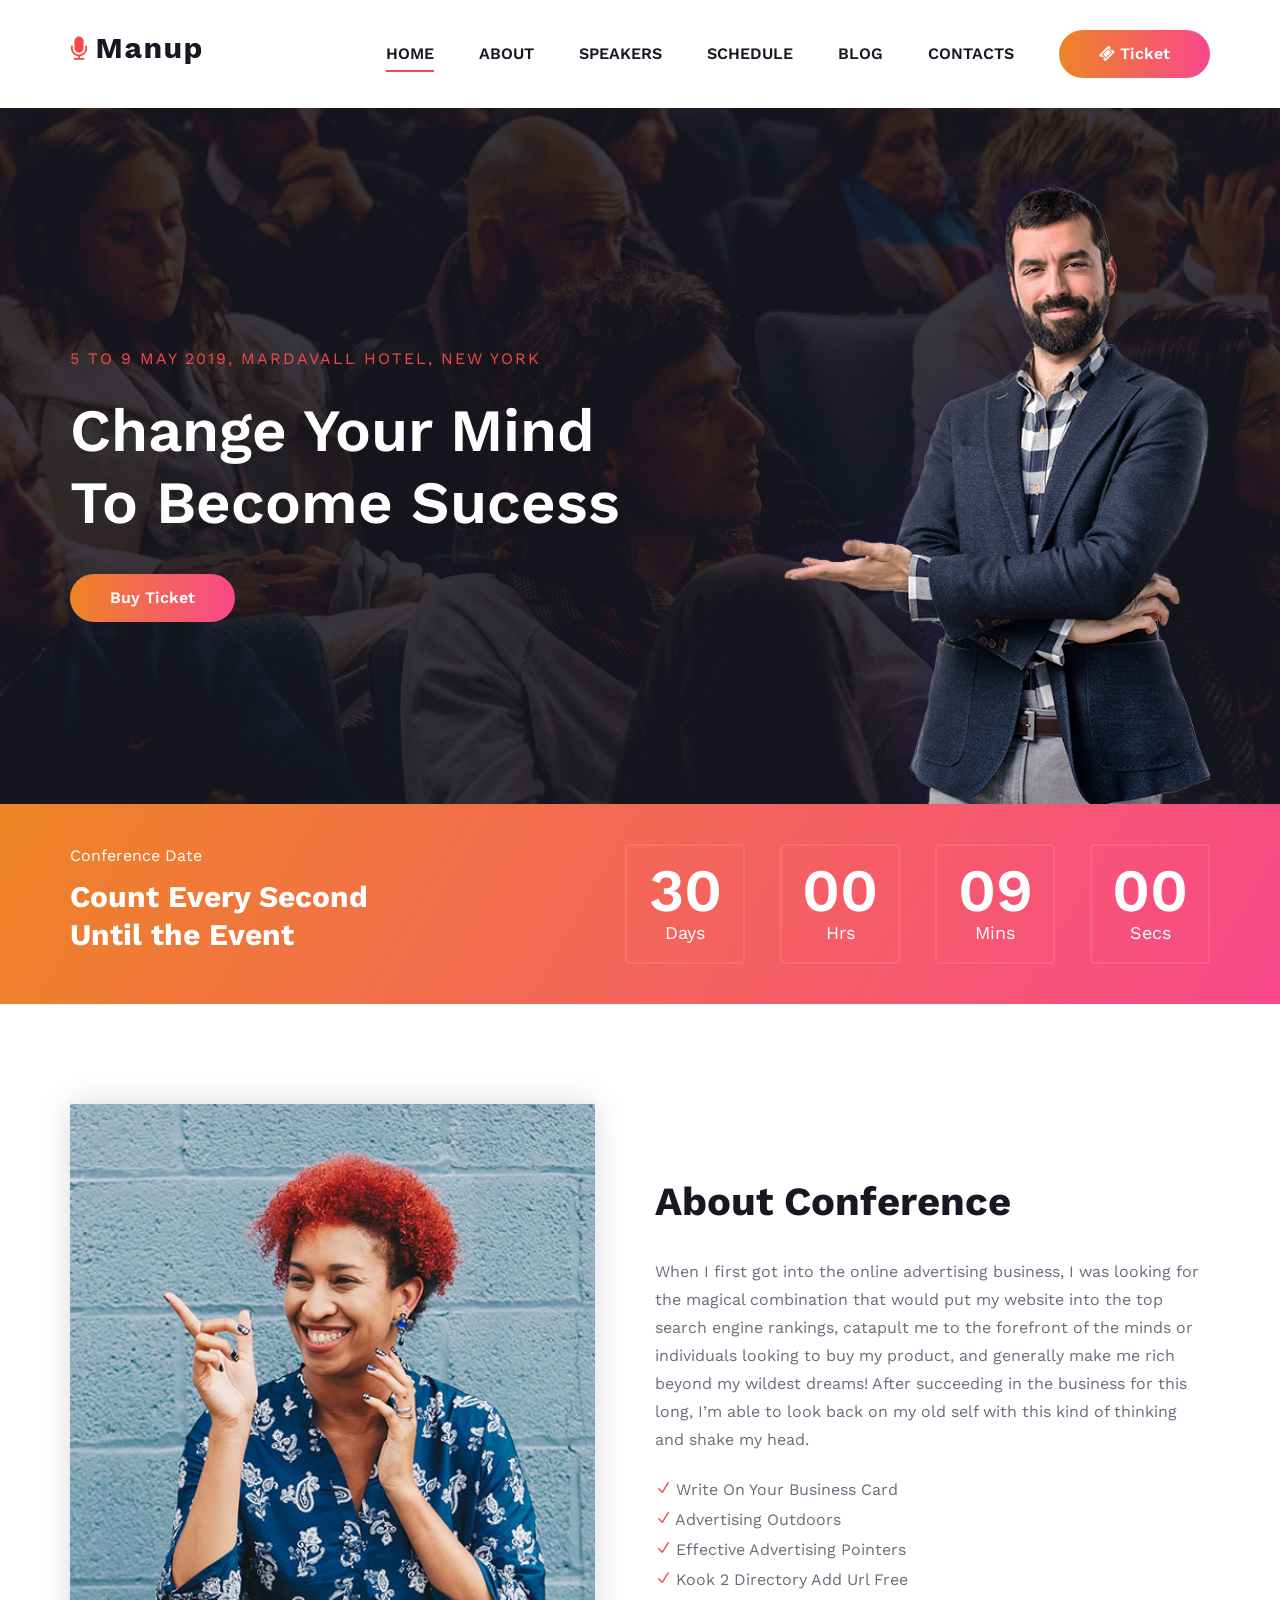
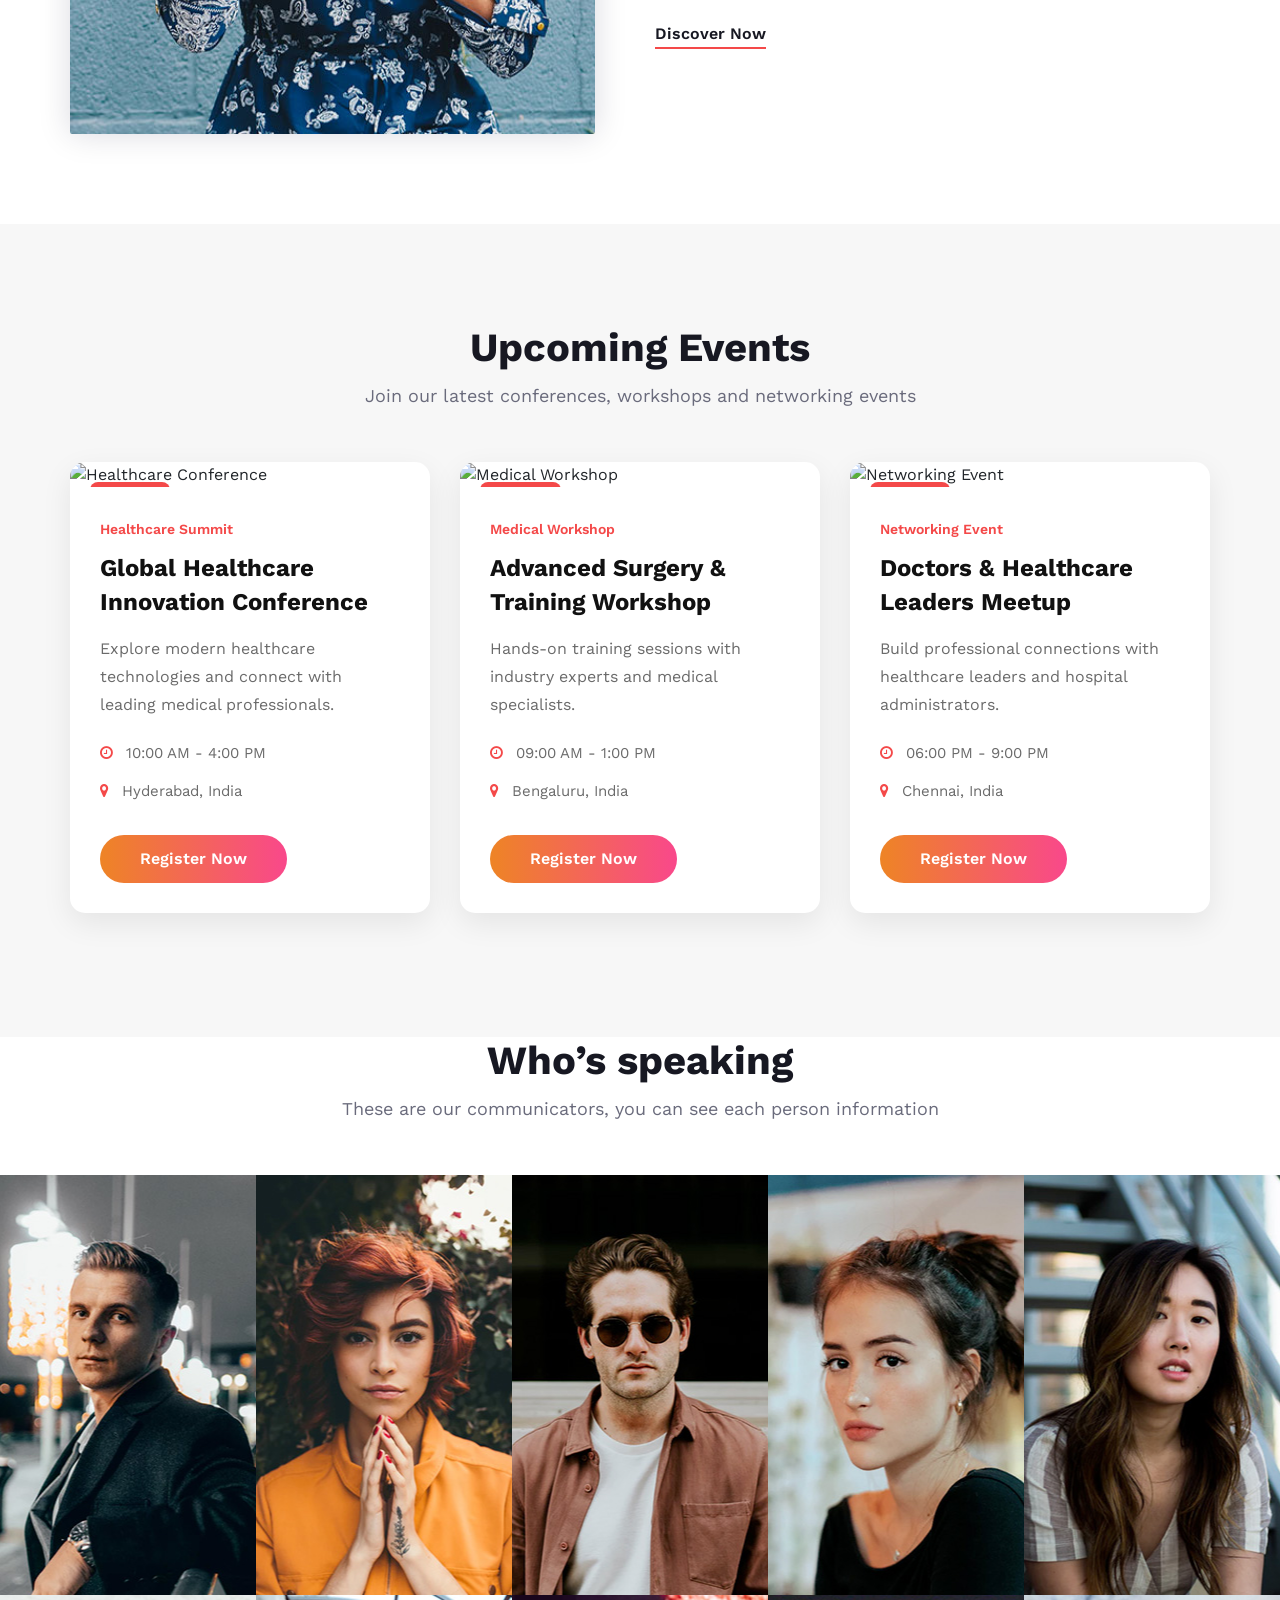
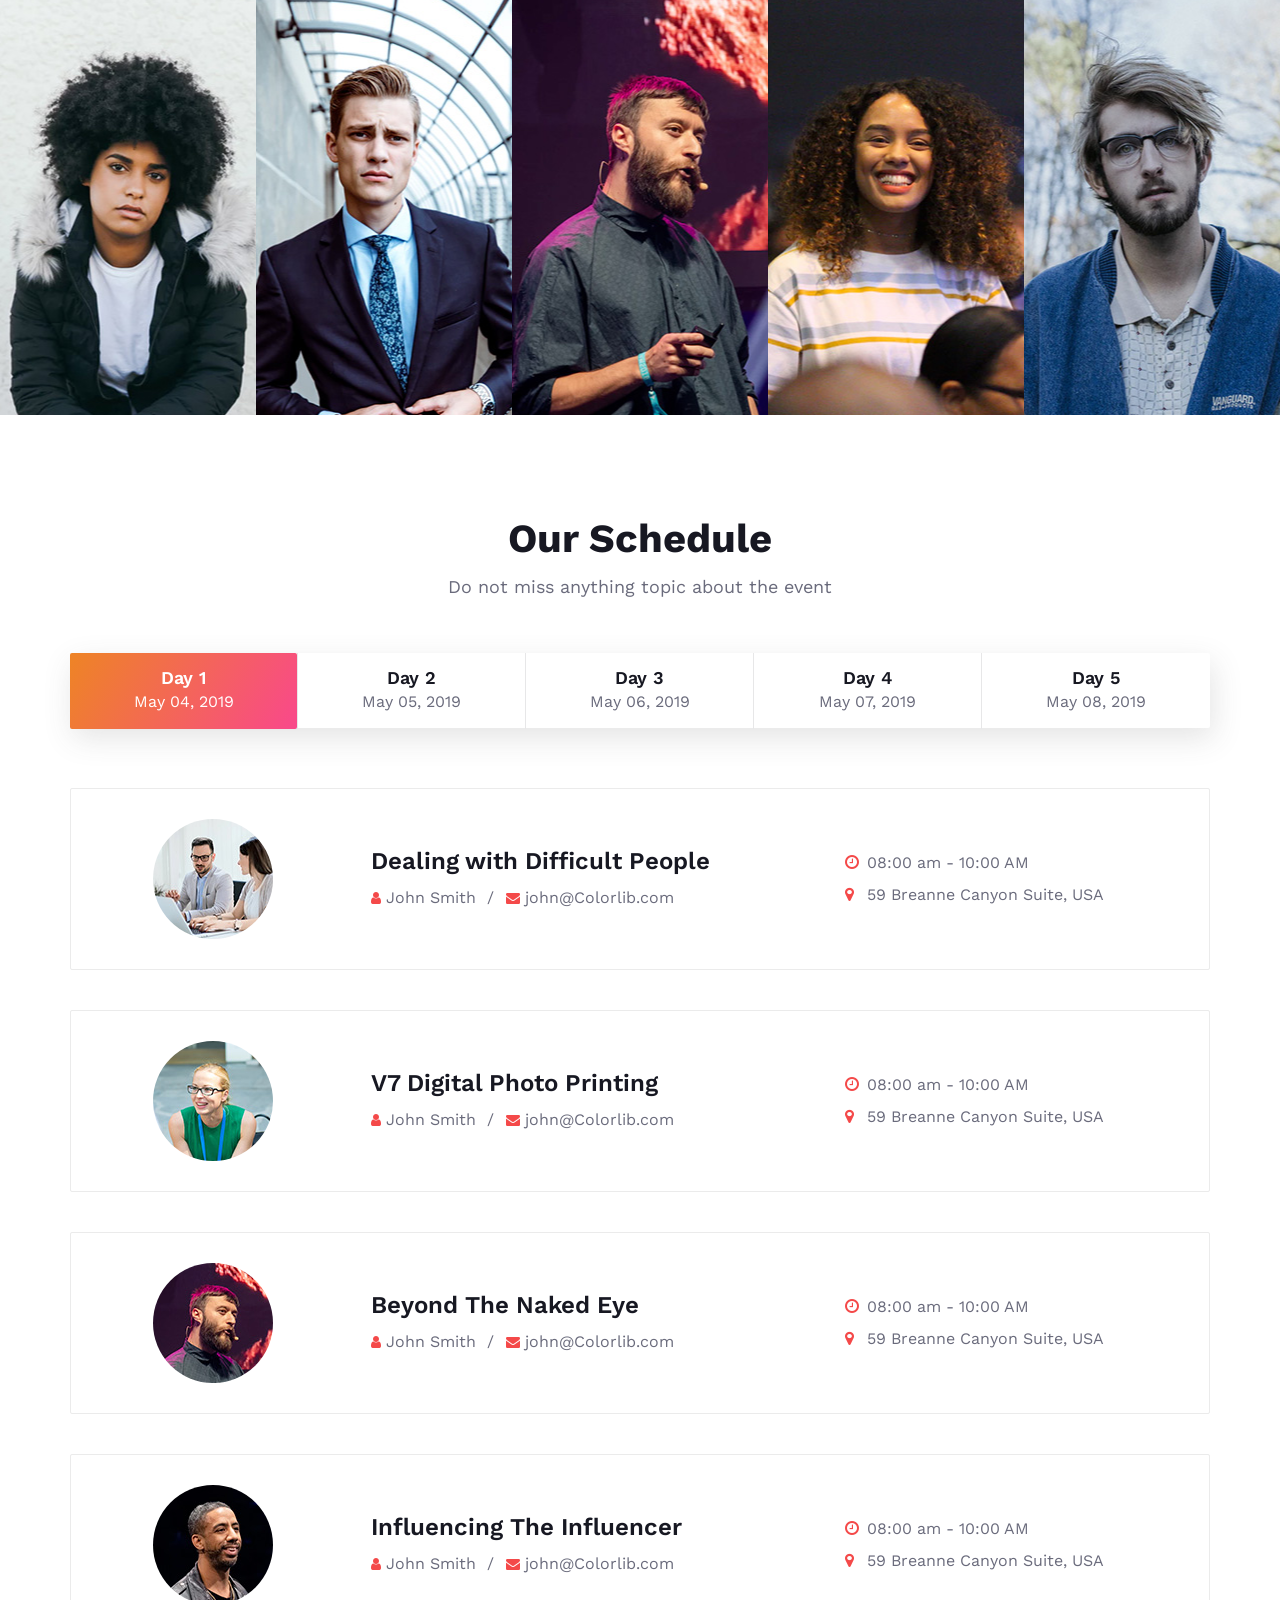
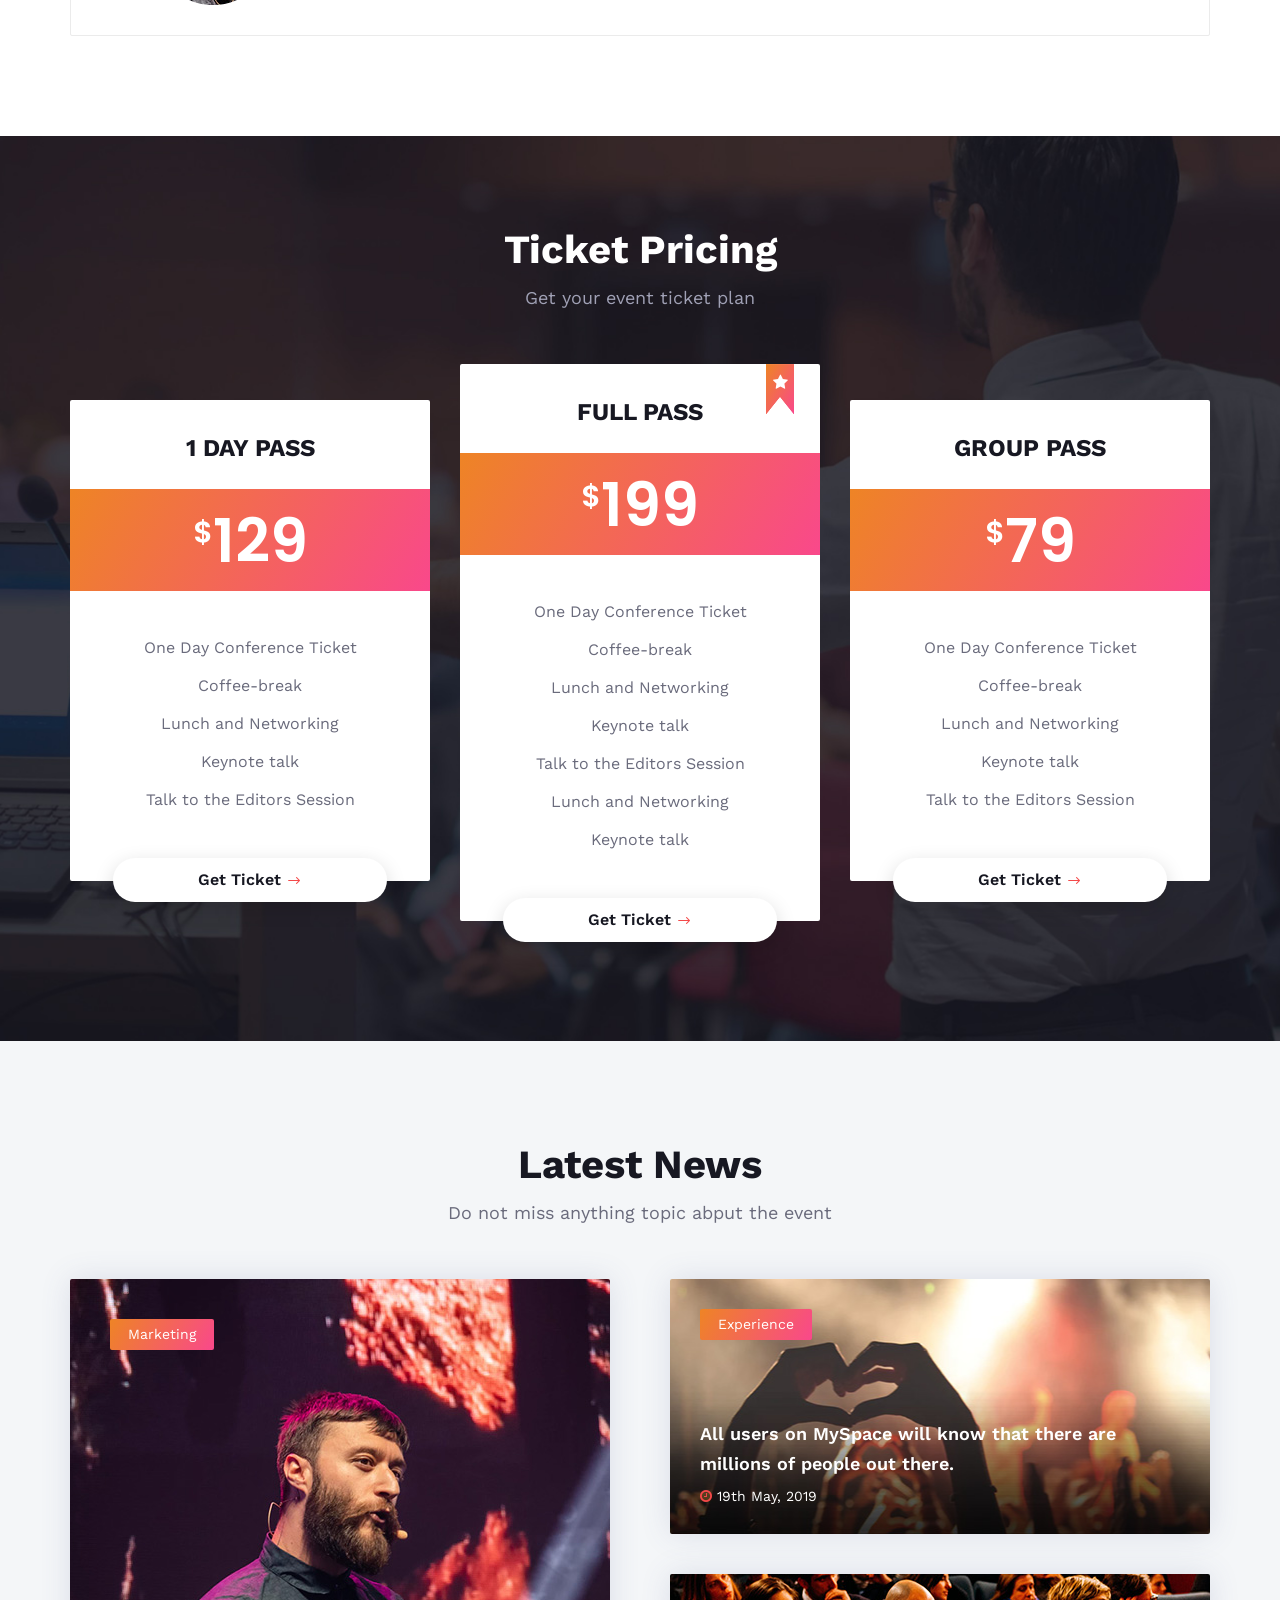
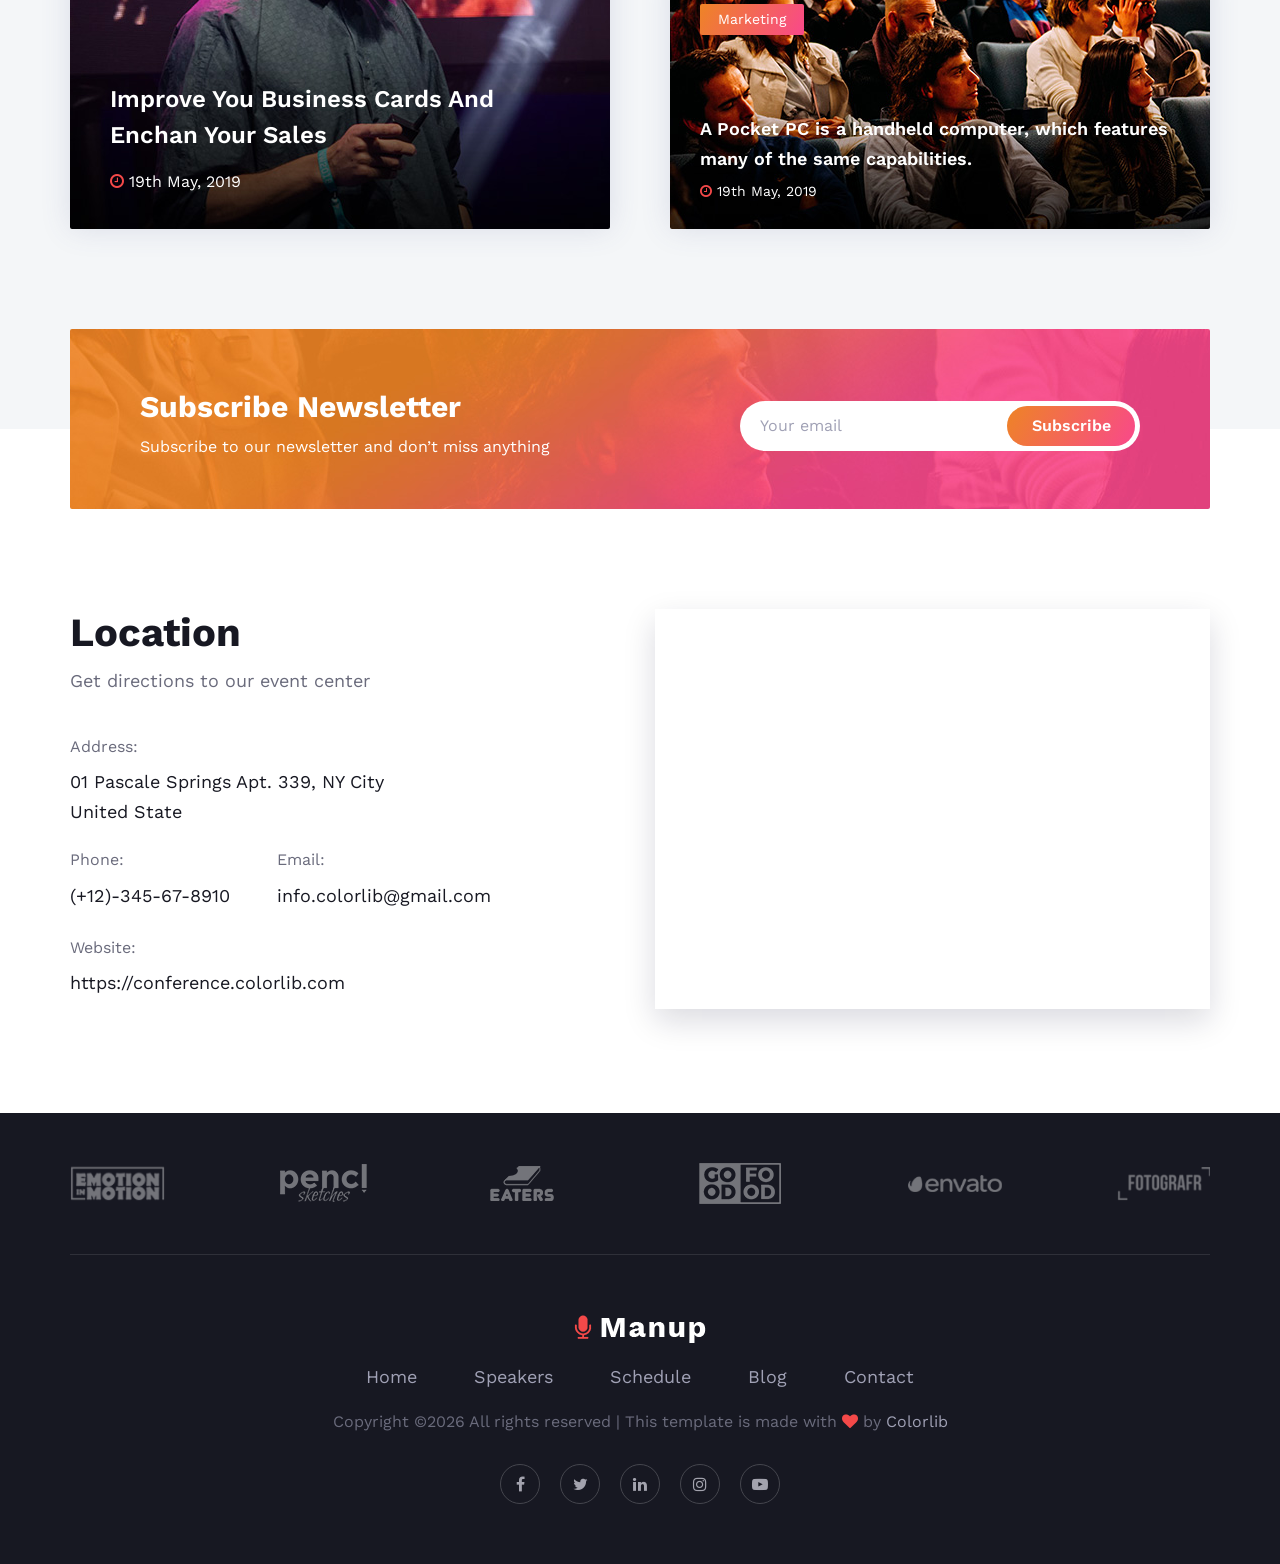
==== commit 62e008d9: "updated" ====
--- a/index.html
+++ b/index.html
@@ -148,7 +148,141 @@
         </div>
     </section>
     <!-- Home About Section End -->
-
+<!-- Event Section Begin -->
+<section class="events-section spad">
+    <div class="container">
+
+        <div class="row">
+            <div class="col-lg-12">
+                <div class="section-title">
+                    <h2>Upcoming Events</h2>
+                    <p>Join our latest conferences, workshops and networking events</p>
+                </div>
+            </div>
+        </div>
+
+        <div class="row">
+
+            <!-- Event Card 1 -->
+            <div class="col-lg-4 col-md-6 mb-4">
+                <div class="event-card">
+                    <div class="event-image">
+                        <img src="https://images.unsplash.com/photo-1511578314322-379afb476865?q=80&w=1200&auto=format&fit=crop" alt="Healthcare Conference">
+
+                        <div class="event-date-badge">
+                            25 MAY
+                        </div>
+                    </div>
+
+                    <div class="event-content">
+                        <span class="event-category">Healthcare Summit</span>
+
+                        <h4>Global Healthcare Innovation Conference</h4>
+
+                        <p>
+                            Explore modern healthcare technologies and connect with leading medical professionals.
+                        </p>
+
+                        <div class="event-meta">
+                            <p>
+                                <i class="fa fa-clock-o"></i>
+                                10:00 AM - 4:00 PM
+                            </p>
+
+                            <p>
+                                <i class="fa fa-map-marker"></i>
+                                Hyderabad, India
+                            </p>
+                        </div>
+
+                        <a href="#" class="primary-btn">
+                            Register Now
+                        </a>
+                    </div>
+                </div>
+            </div>
+
+            <!-- Event Card 2 -->
+            <div class="col-lg-4 col-md-6 mb-4">
+                <div class="event-card">
+                    <div class="event-image">
+                        <img src="https://images.unsplash.com/photo-1528605248644-14dd04022da1?q=80&w=1200&auto=format&fit=crop" alt="Medical Workshop">
+
+                        <div class="event-date-badge">
+                            30 MAY
+                        </div>
+                    </div>
+
+                    <div class="event-content">
+                        <span class="event-category">Medical Workshop</span>
+
+                        <h4>Advanced Surgery & Training Workshop</h4>
+
+                        <p>
+                            Hands-on training sessions with industry experts and medical specialists.
+                        </p>
+
+                        <div class="event-meta">
+                            <p>
+                                <i class="fa fa-clock-o"></i>
+                                09:00 AM - 1:00 PM
+                            </p>
+
+                            <p>
+                                <i class="fa fa-map-marker"></i>
+                                Bengaluru, India
+                            </p>
+                        </div>
+
+                        <a href="#" class="primary-btn">
+                            Register Now
+                        </a>
+                    </div>
+                </div>
+            </div>
+
+            <!-- Event Card 3 -->
+            <div class="col-lg-4 col-md-6 mb-4">
+                <div class="event-card">
+                    <div class="event-image">
+                        <img src="https://images.unsplash.com/photo-1540575467063-178a50c2df87?q=80&w=1200&auto=format&fit=crop" alt="Networking Event">
+                        <div class="event-date-badge">
+                            05 JUN
+                        </div>
+                    </div>
+
+                    <div class="event-content">
+                        <span class="event-category">Networking Event</span>
+
+                        <h4>Doctors & Healthcare Leaders Meetup</h4>
+
+                        <p>
+                            Build professional connections with healthcare leaders and hospital administrators.
+                        </p>
+
+                        <div class="event-meta">
+                            <p>
+                                <i class="fa fa-clock-o"></i>
+                                06:00 PM - 9:00 PM
+                            </p>
+
+                            <p>
+                                <i class="fa fa-map-marker"></i>
+                                Chennai, India
+                            </p>
+                        </div>
+
+                        <a href="#" class="primary-btn">
+                            Register Now
+                        </a>
+                    </div>
+                </div>
+            </div>
+
+        </div>
+    </div>
+</section>
+<!-- Event Section End -->
     <!-- Team Member Section Begin -->
     <section class="team-member-section">
         <div class="container">
--- a/css/style.css
+++ b/css/style.css
@@ -39,7 +39,98 @@
 	-webkit-font-smoothing: antialiased;
 	font-smoothing: antialiased;
 }
-
+/* =========================
+   EVENT SECTION
+========================= */
+
+.events-section {
+    background: #f7f7f7;
+}
+
+.event-card {
+    background: #ffffff;
+    border-radius: 15px;
+    overflow: hidden;
+    transition: all 0.4s ease;
+    box-shadow: 0 10px 30px rgba(0, 0, 0, 0.08);
+    height: 100%;
+}
+
+.event-card:hover {
+    transform: translateY(-10px);
+    box-shadow: 0 18px 40px rgba(0, 0, 0, 0.15);
+}
+
+.event-image {
+    position: relative;
+    overflow: hidden;
+}
+
+.event-image img {
+    width: 100%;
+    height: 250px;
+    object-fit: cover;
+    transition: 0.4s;
+}
+
+.event-card:hover .event-image img {
+    transform: scale(1.08);
+}
+
+.event-date-badge {
+    position: absolute;
+    top: 20px;
+    left: 20px;
+    background: #f44949;
+    color: #ffffff;
+    font-size: 14px;
+    font-weight: 700;
+    padding: 10px 15px;
+    border-radius: 8px;
+}
+
+.event-content {
+    padding: 30px;
+}
+
+.event-category {
+    display: inline-block;
+    color: #f44949;
+    font-size: 14px;
+    font-weight: 600;
+    margin-bottom: 12px;
+}
+
+.event-content h4 {
+    font-size: 24px;
+    font-weight: 700;
+    margin-bottom: 15px;
+    line-height: 1.4;
+}
+
+.event-content p {
+    color: #6b6b6b;
+    margin-bottom: 12px;
+}
+
+.event-meta {
+    margin: 20px 0;
+}
+
+.event-meta p {
+    margin-bottom: 10px;
+    font-size: 15px;
+}
+
+.event-meta i {
+    color: #f44949;
+    margin-right: 8px;
+}
+
+.event-content .primary-btn {
+    display: inline-block;
+    margin-top: 10px;
+}
 h1,
 h2,
 h3,
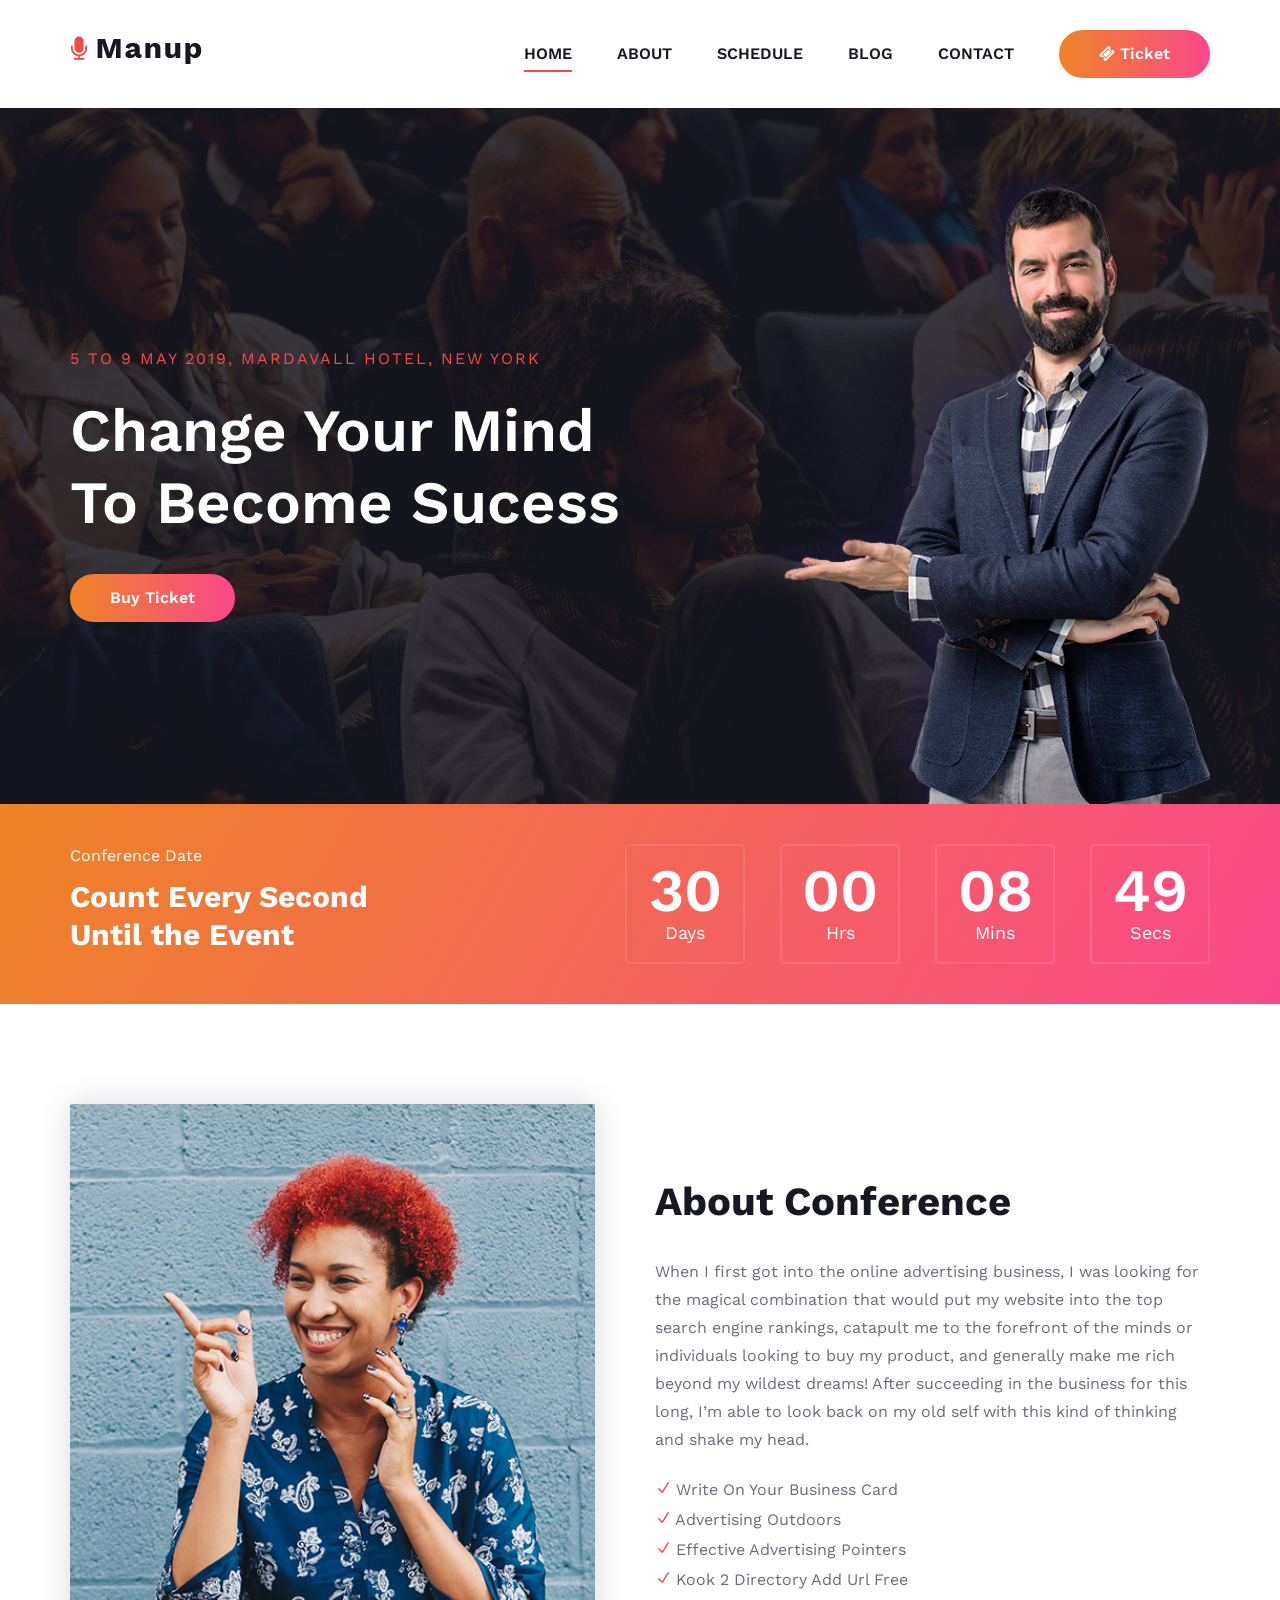
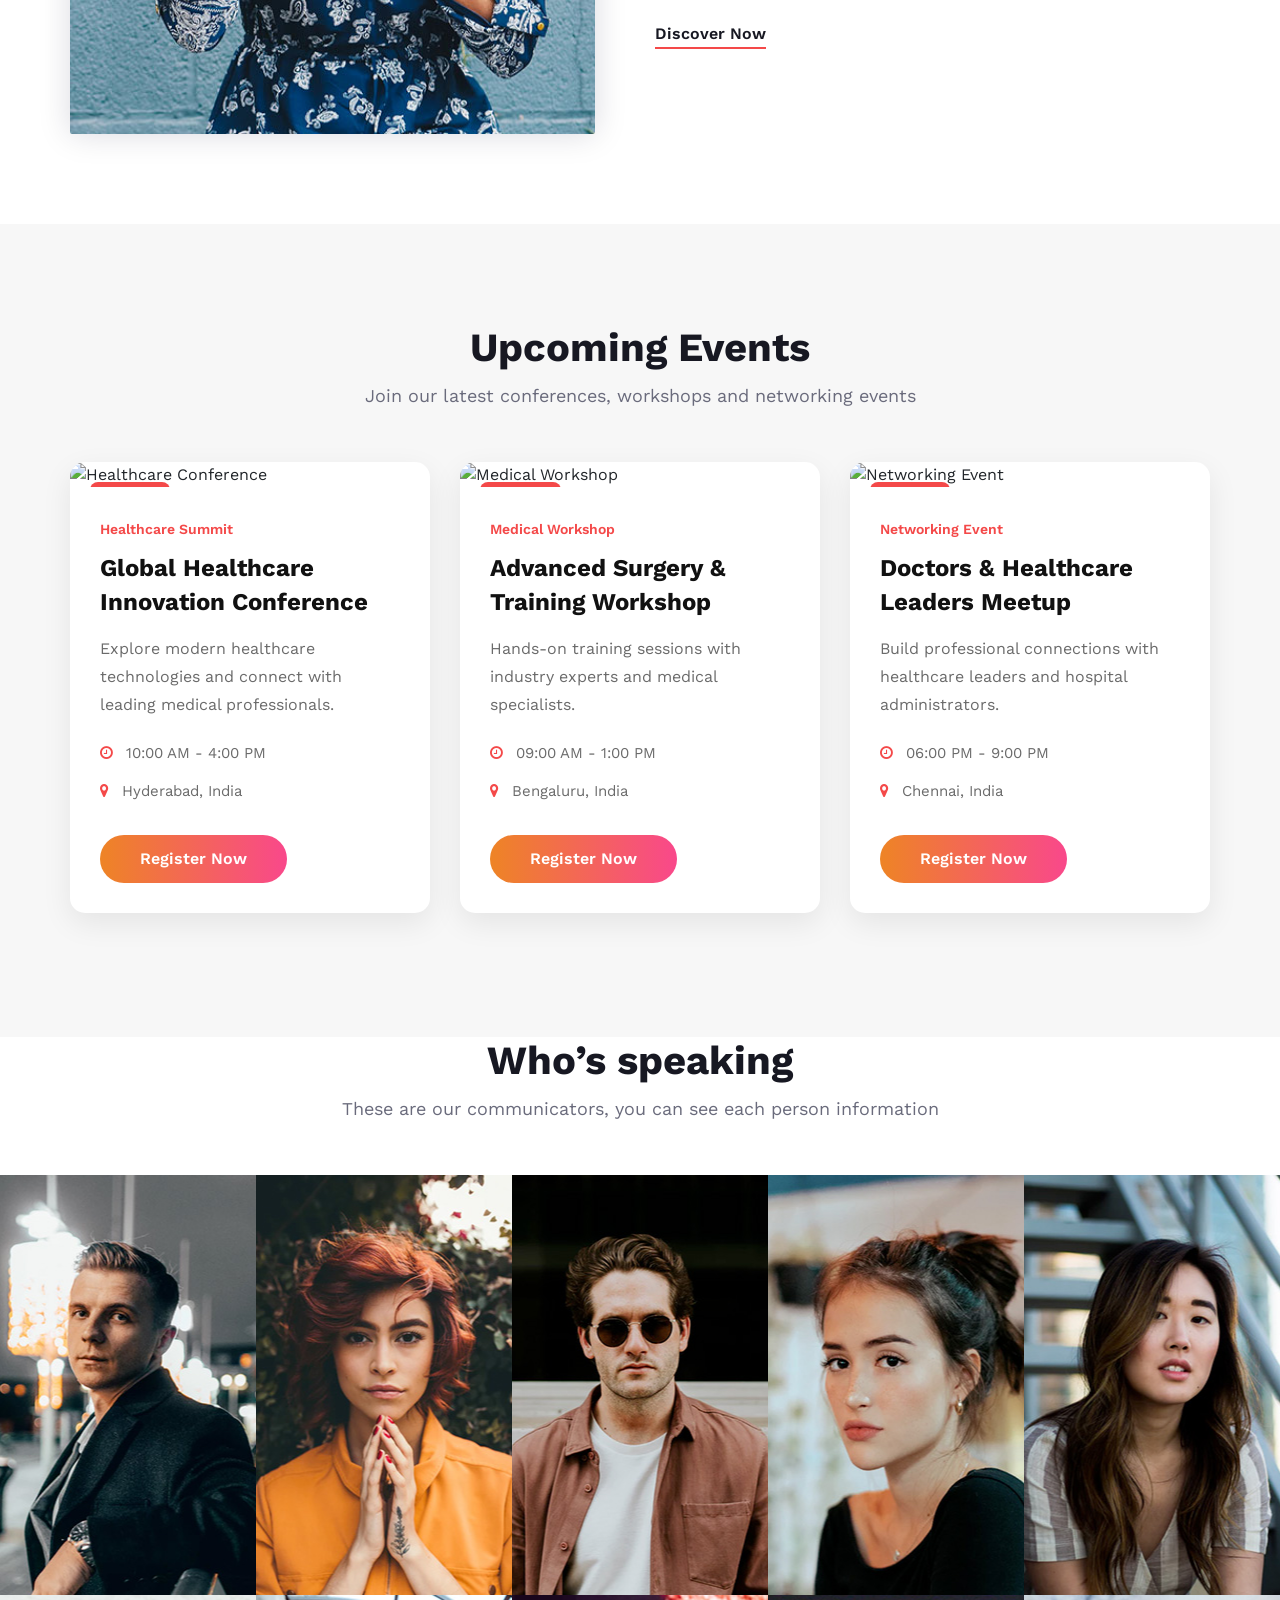
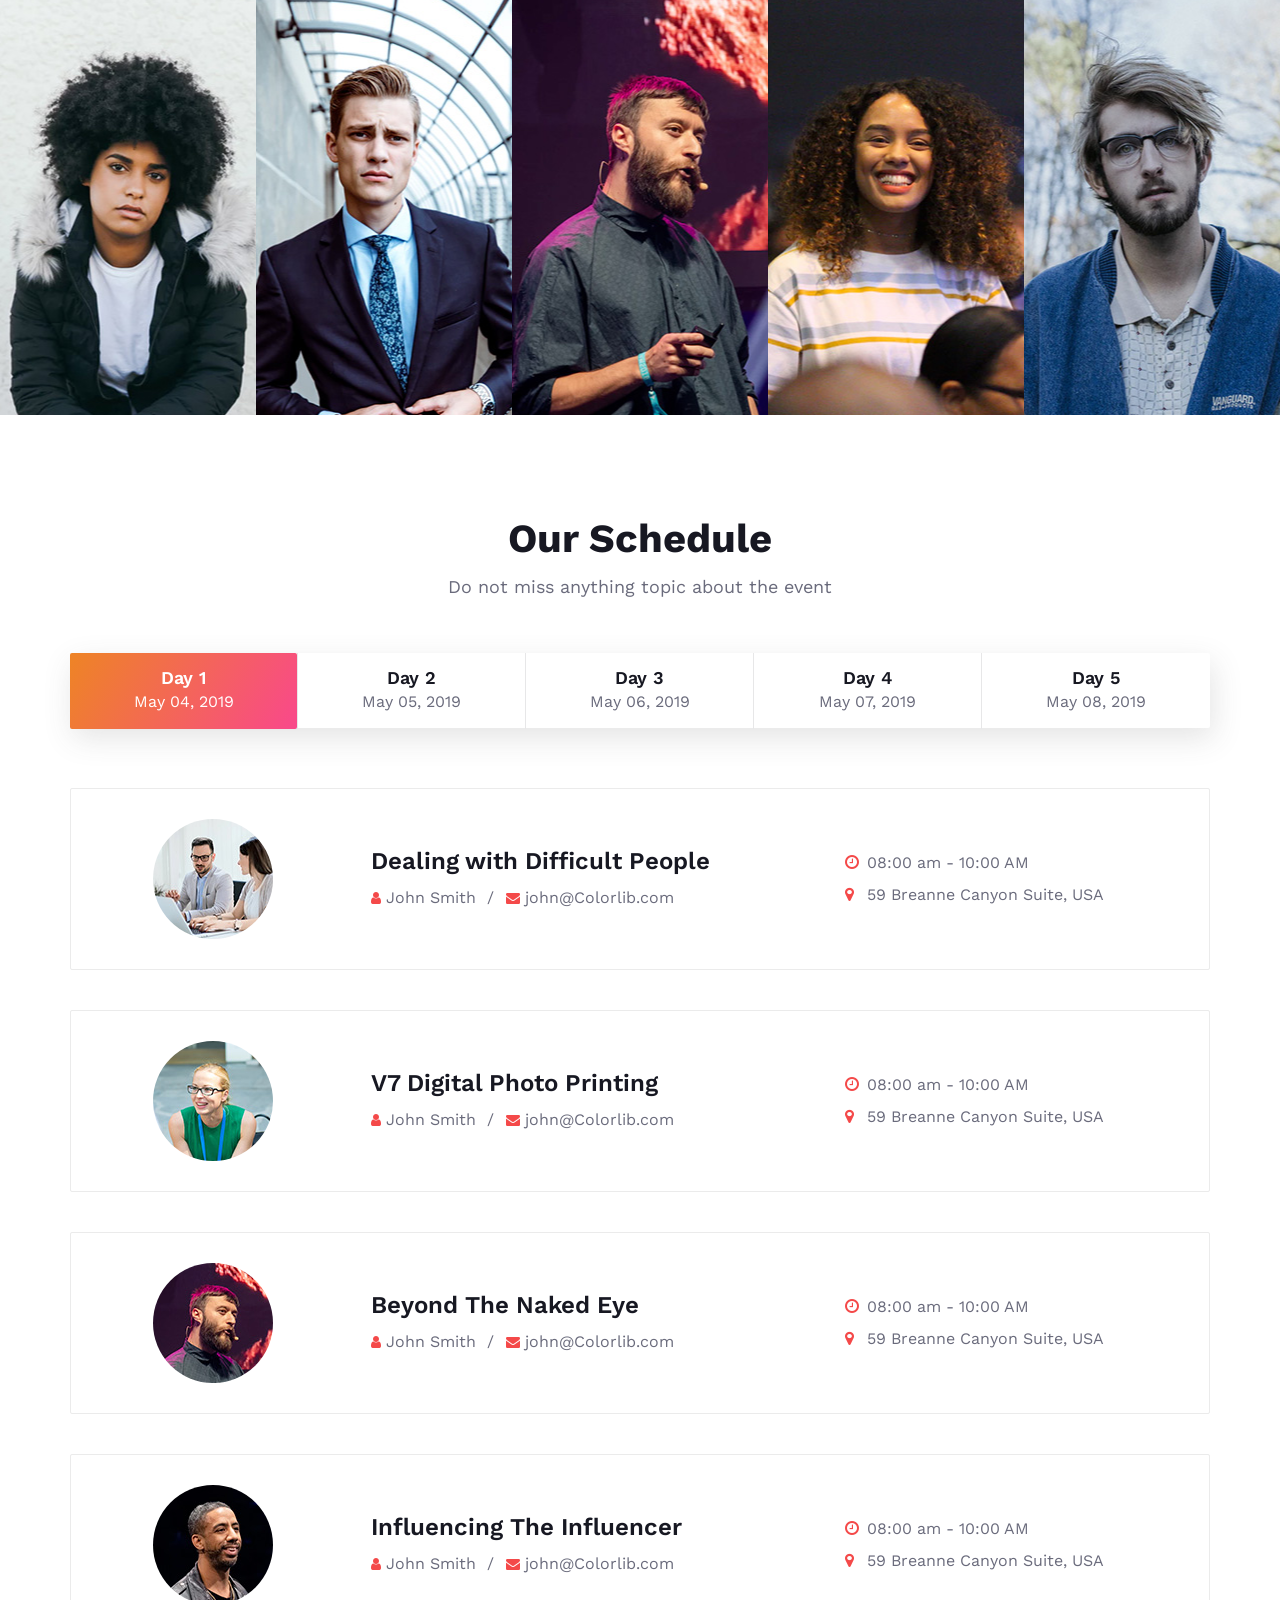
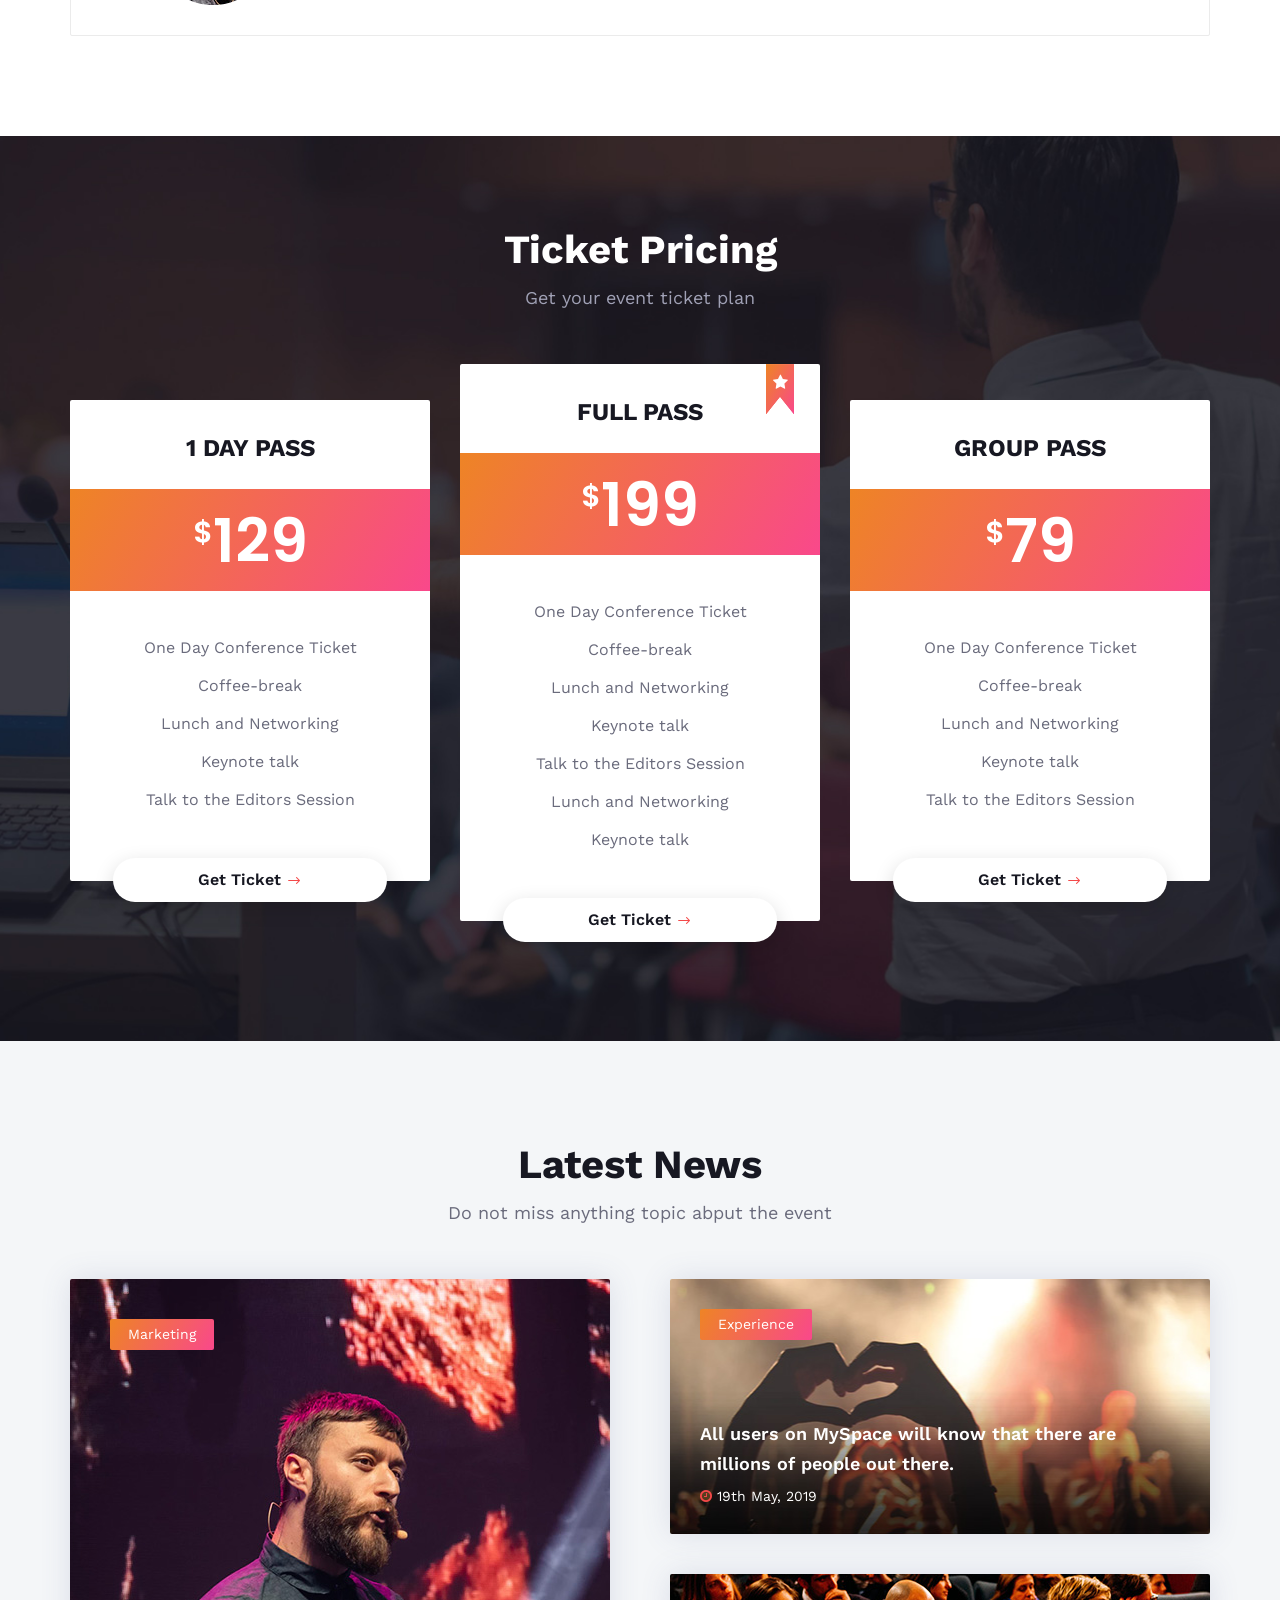
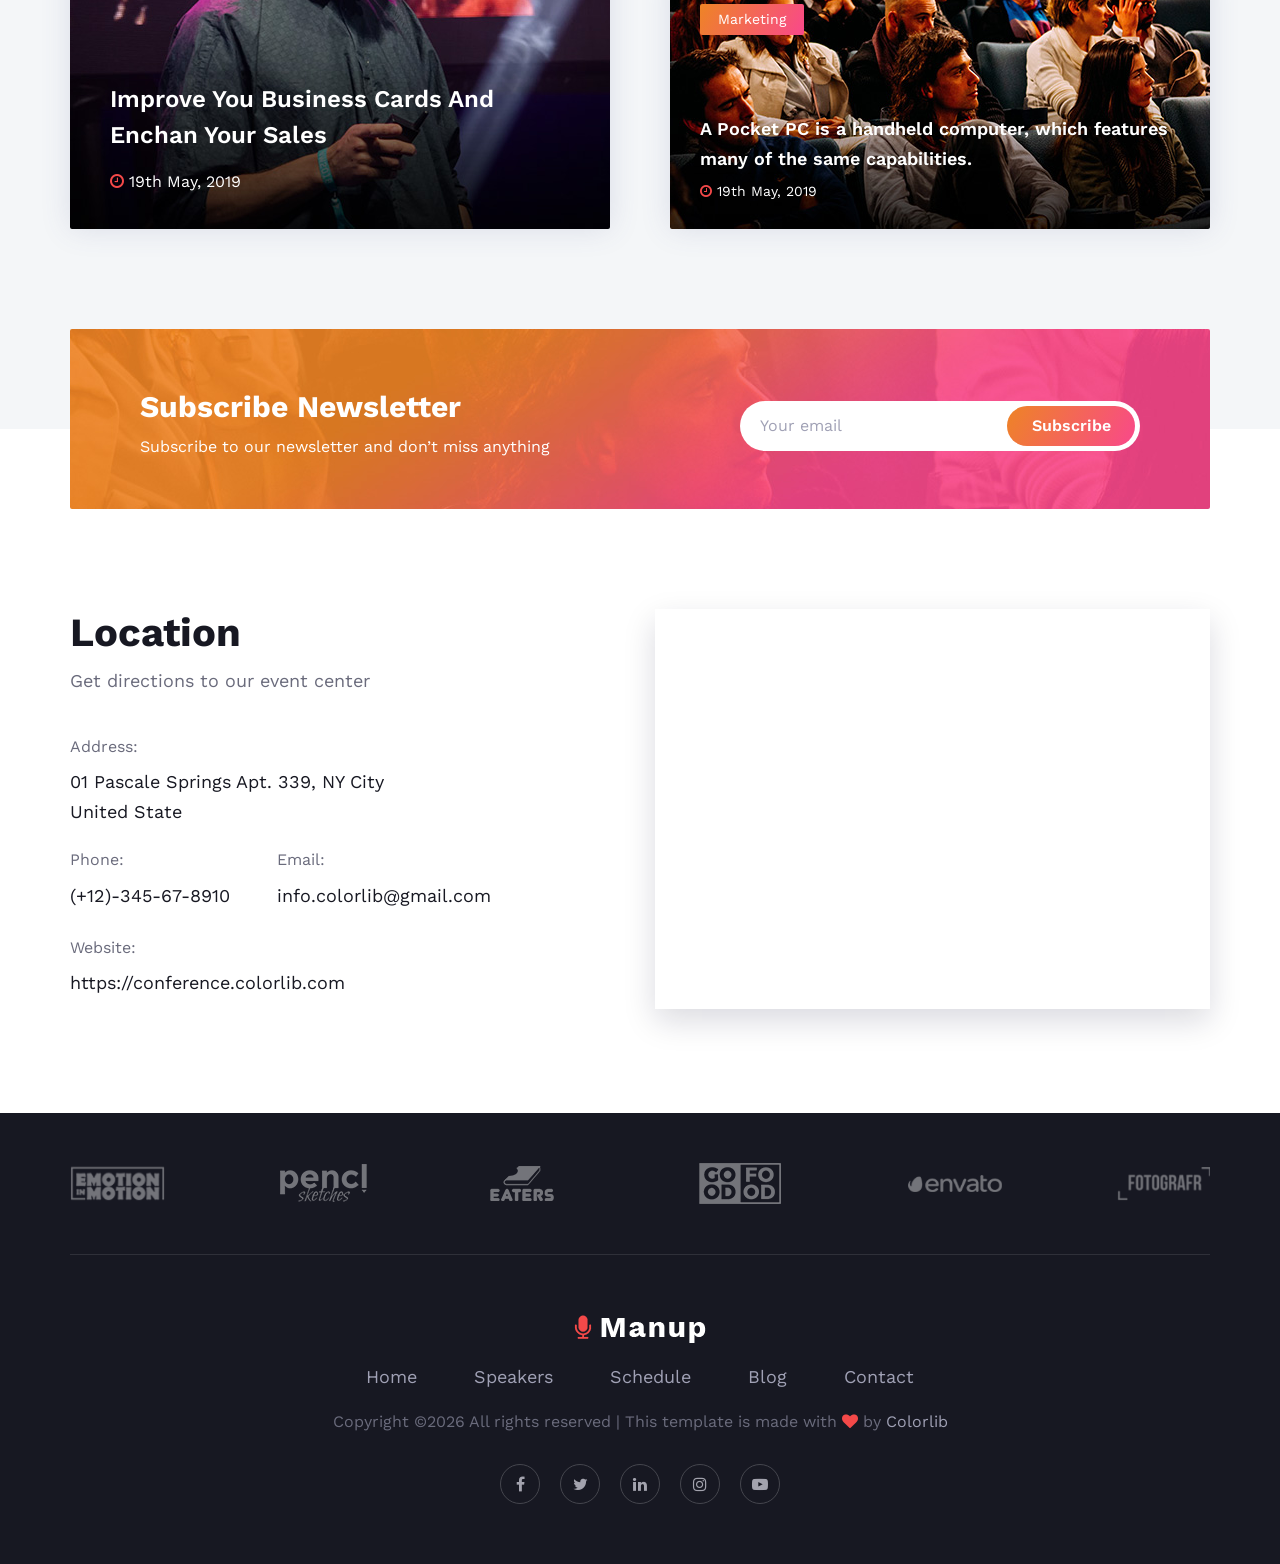
==== commit 97722edd: "updated" ====
--- a/index.html
+++ b/index.html
@@ -43,21 +43,16 @@
                 <nav class="mainmenu mobile-menu">
                     <ul>
                         <li class="active"><a href="./index.html">Home</a></li>
-                        <li><a href="./about-us.html">About</a></li>
-                        <li><a href="./speaker.html">Speakers</a>
-                            <ul class="dropdown">
-                                <li><a href="#">Jayden</a></li>
-                                <li><a href="#">Sara</a></li>
-                                <li><a href="#">Emma</a></li>
-                                <li><a href="#">Harriet</a></li>
-                            </ul>
-                        </li>
-                        <li><a href="./schedule.html">Schedule</a></li>
-                        <li><a href="./blog.html">Blog</a></li>
-                        <li><a href="./contact.html">Contacts</a></li>
+                        <li><a href="about-us.html">About</a></li>
+                      
+                        <li><a href="schedule.html">Schedule</a></li>
+                        <li><a href="blog.html">Blog</a></li>
+                        <li><a href="contact.html">Contact</a></li>
                     </ul>
                 </nav>
-                <a href="#" class="primary-btn top-btn"><i class="fa fa-ticket"></i> Ticket</a>
+                <a href="tickets.html" class="primary-btn top-btn">
+    <i class="fa fa-ticket"></i> Ticket
+</a>
             </div>
             <div id="mobile-menu-wrap"></div>
         </div>
@@ -72,7 +67,7 @@
                     <div class="hero-text">
                         <span>5 to 9 may 2019, mardavall hotel, New York</span>
                         <h2>Change Your Mind<br /> To Become Sucess</h2>
-                        <a href="#" class="primary-btn">Buy Ticket</a>
+                        <a href="tickets.html" class="primary-btn">Buy Ticket</a>
                     </div>
                 </div>
                 <div class="col-lg-5">
@@ -141,7 +136,7 @@
                             <li><span class="icon_check"></span> Effective Advertising Pointers</li>
                             <li><span class="icon_check"></span> Kook 2 Directory Add Url Free</li>
                         </ul>
-                        <a href="#" class="ha-btn">Discover Now</a>
+                        <a href="about-us.html" class="ha-btn">Discover Now</a>
                     </div>
                 </div>
             </div>
@@ -1088,7 +1083,7 @@
                             <li>Keynote talk</li>
                             <li>Talk to the Editors Session</li>
                         </ul>
-                        <a href="#" class="price-btn">Get Ticket <span class="arrow_right"></span></a>
+                        <a href="tickets.html" class="price-btn">Get Ticket <span class="arrow_right"></span></a>
                     </div>
                 </div>
                 <div class="col-lg-4 col-md-8">
@@ -1109,7 +1104,7 @@
                             <li>Lunch and Networking</li>
                             <li>Keynote talk</li>
                         </ul>
-                        <a href="#" class="price-btn">Get Ticket <span class="arrow_right"></span></a>
+                        <a href="tickets.html" class="price-btn">Get Ticket <span class="arrow_right"></span></a>
                     </div>
                 </div>
                 <div class="col-lg-4 col-md-8">
@@ -1125,7 +1120,7 @@
                             <li>Keynote talk</li>
                             <li>Talk to the Editors Session</li>
                         </ul>
-                        <a href="#" class="price-btn">Get Ticket <span class="arrow_right"></span></a>
+                        <a href="tickets.html" class="price-btn">Get Ticket <span class="arrow_right"></span></a>
                     </div>
                 </div>
             </div>
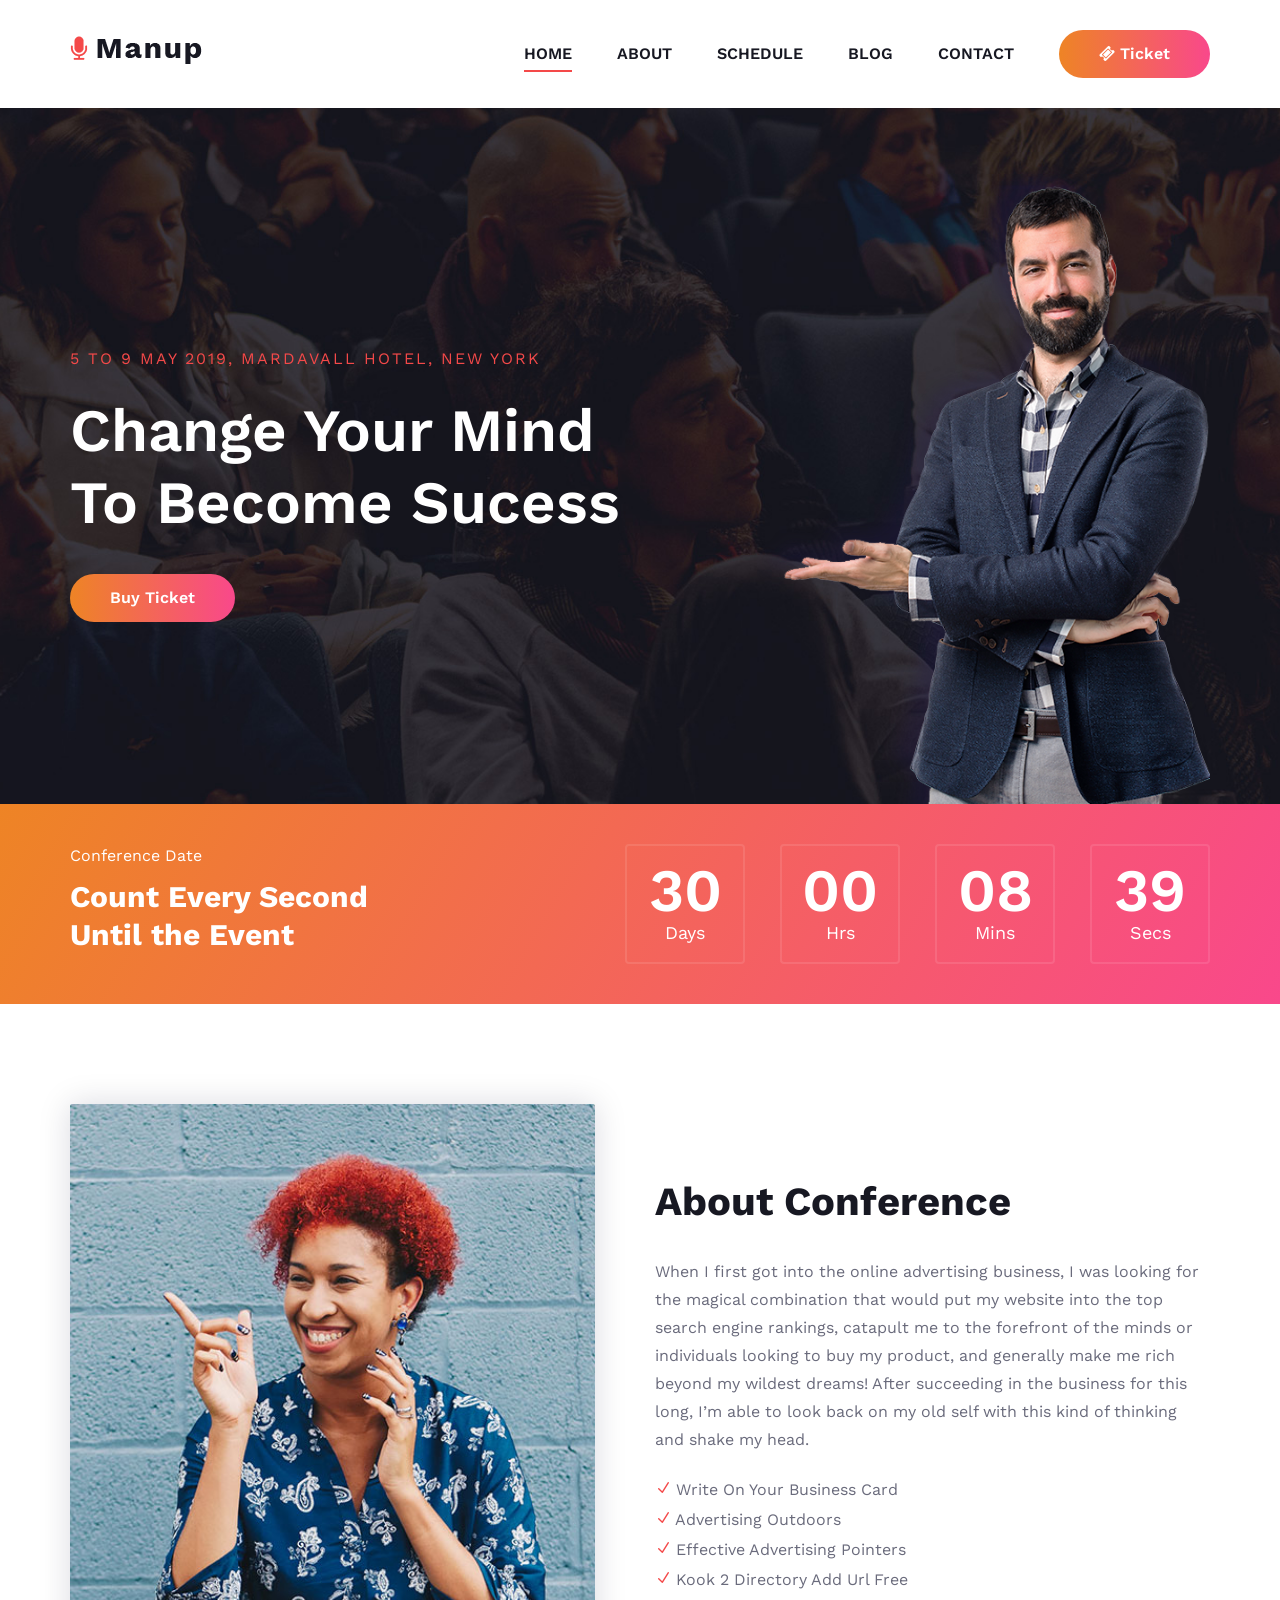
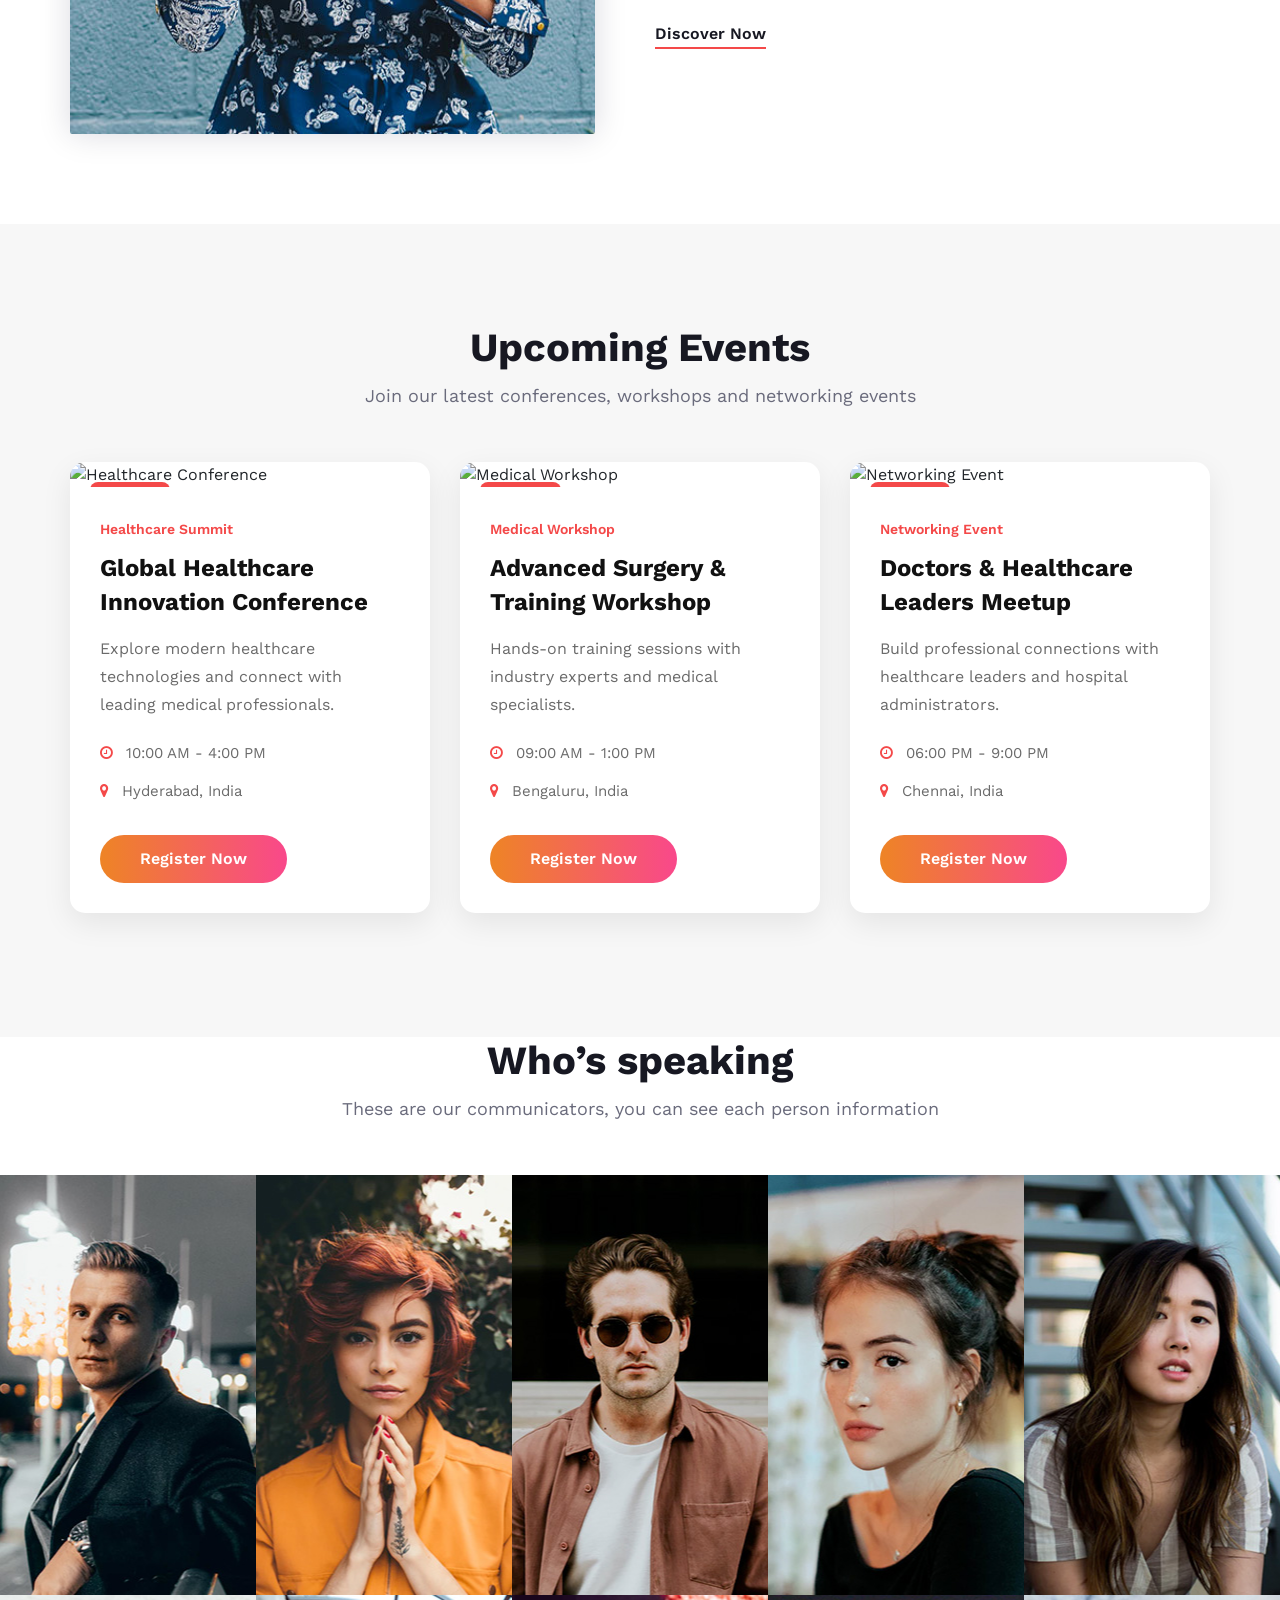
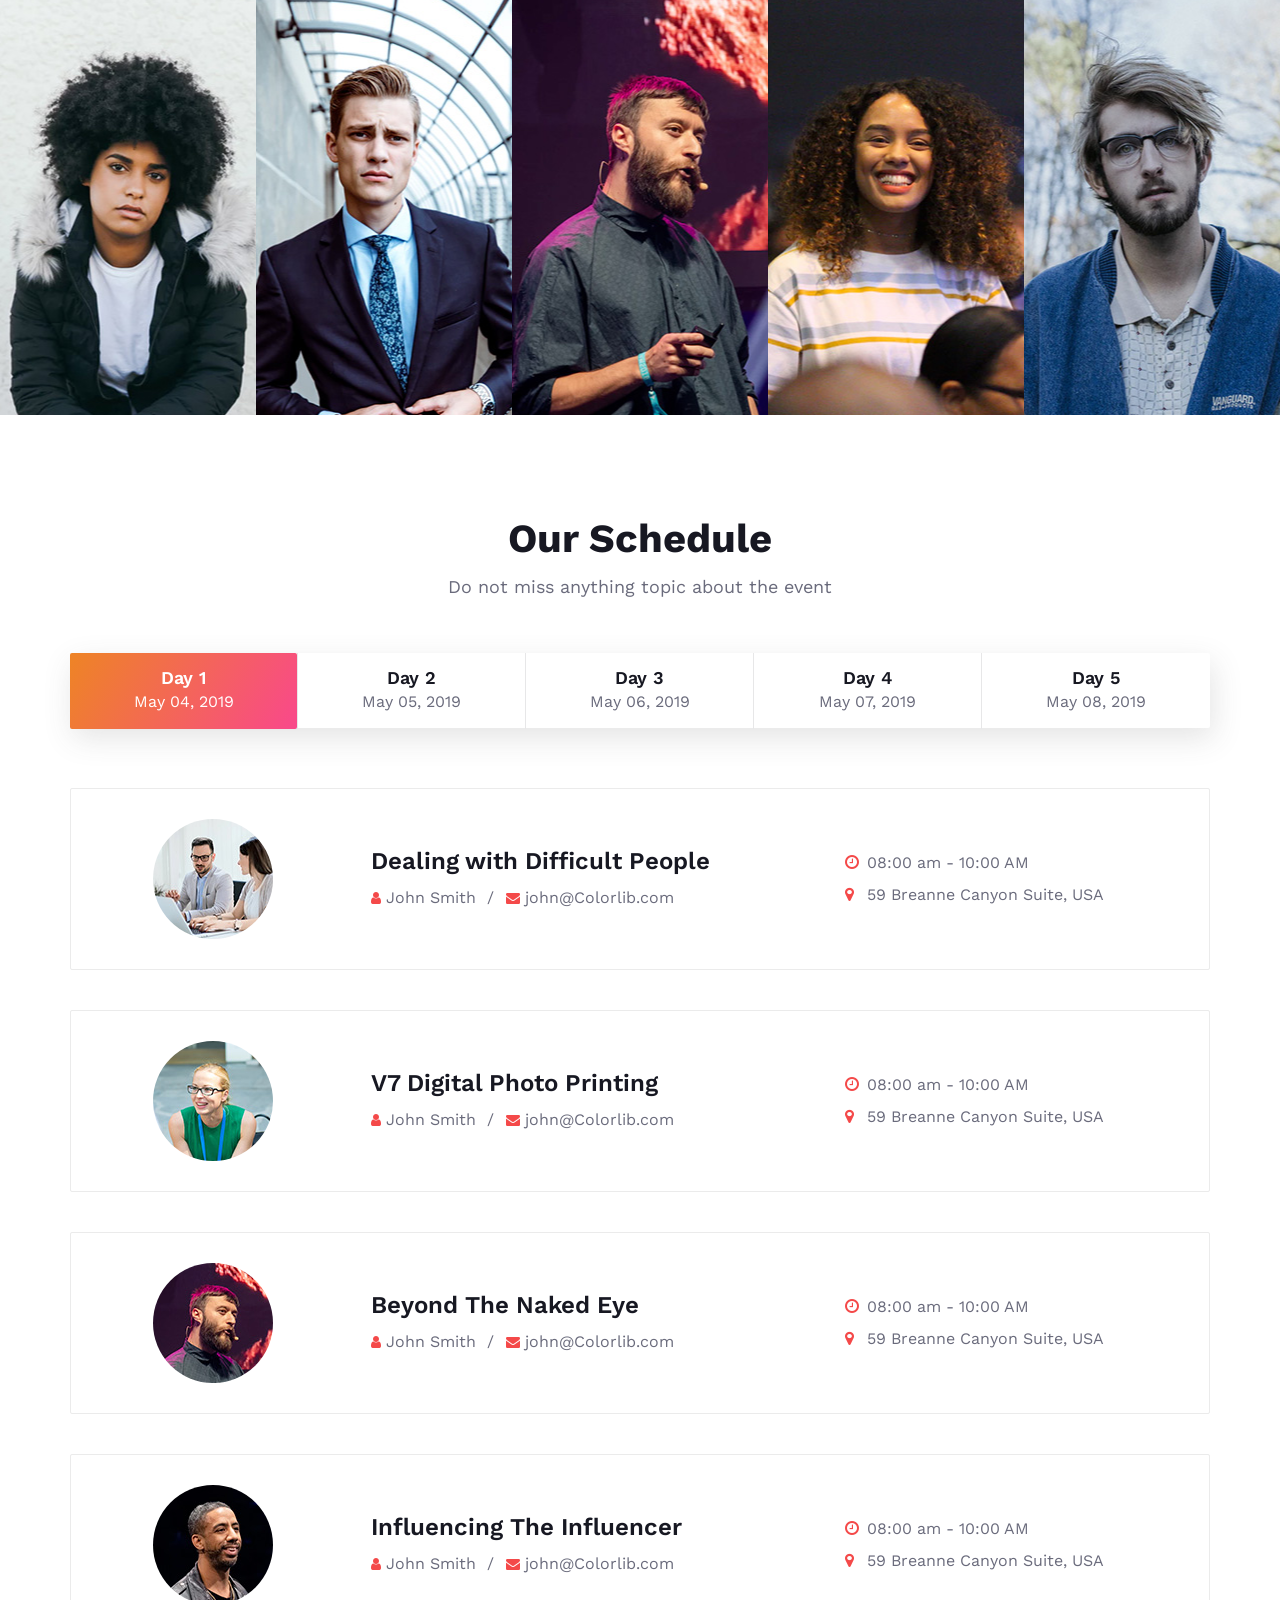
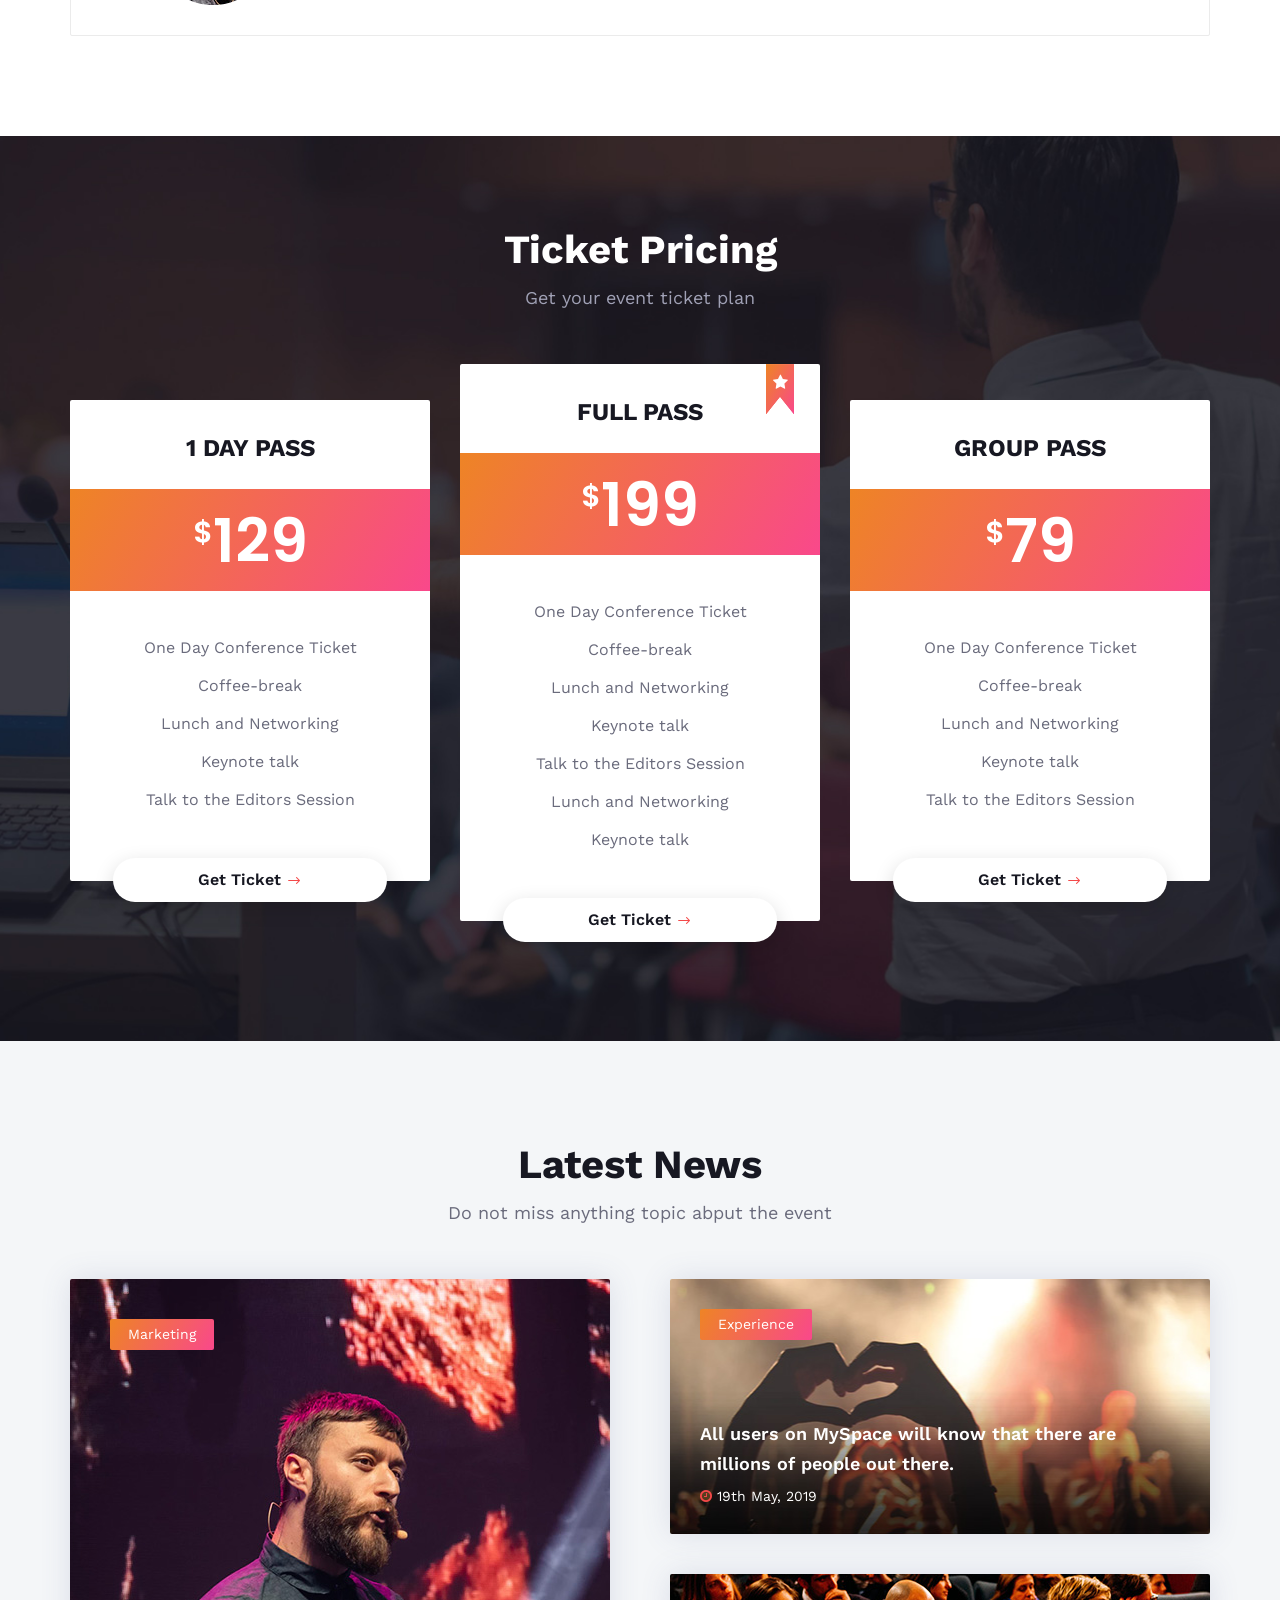
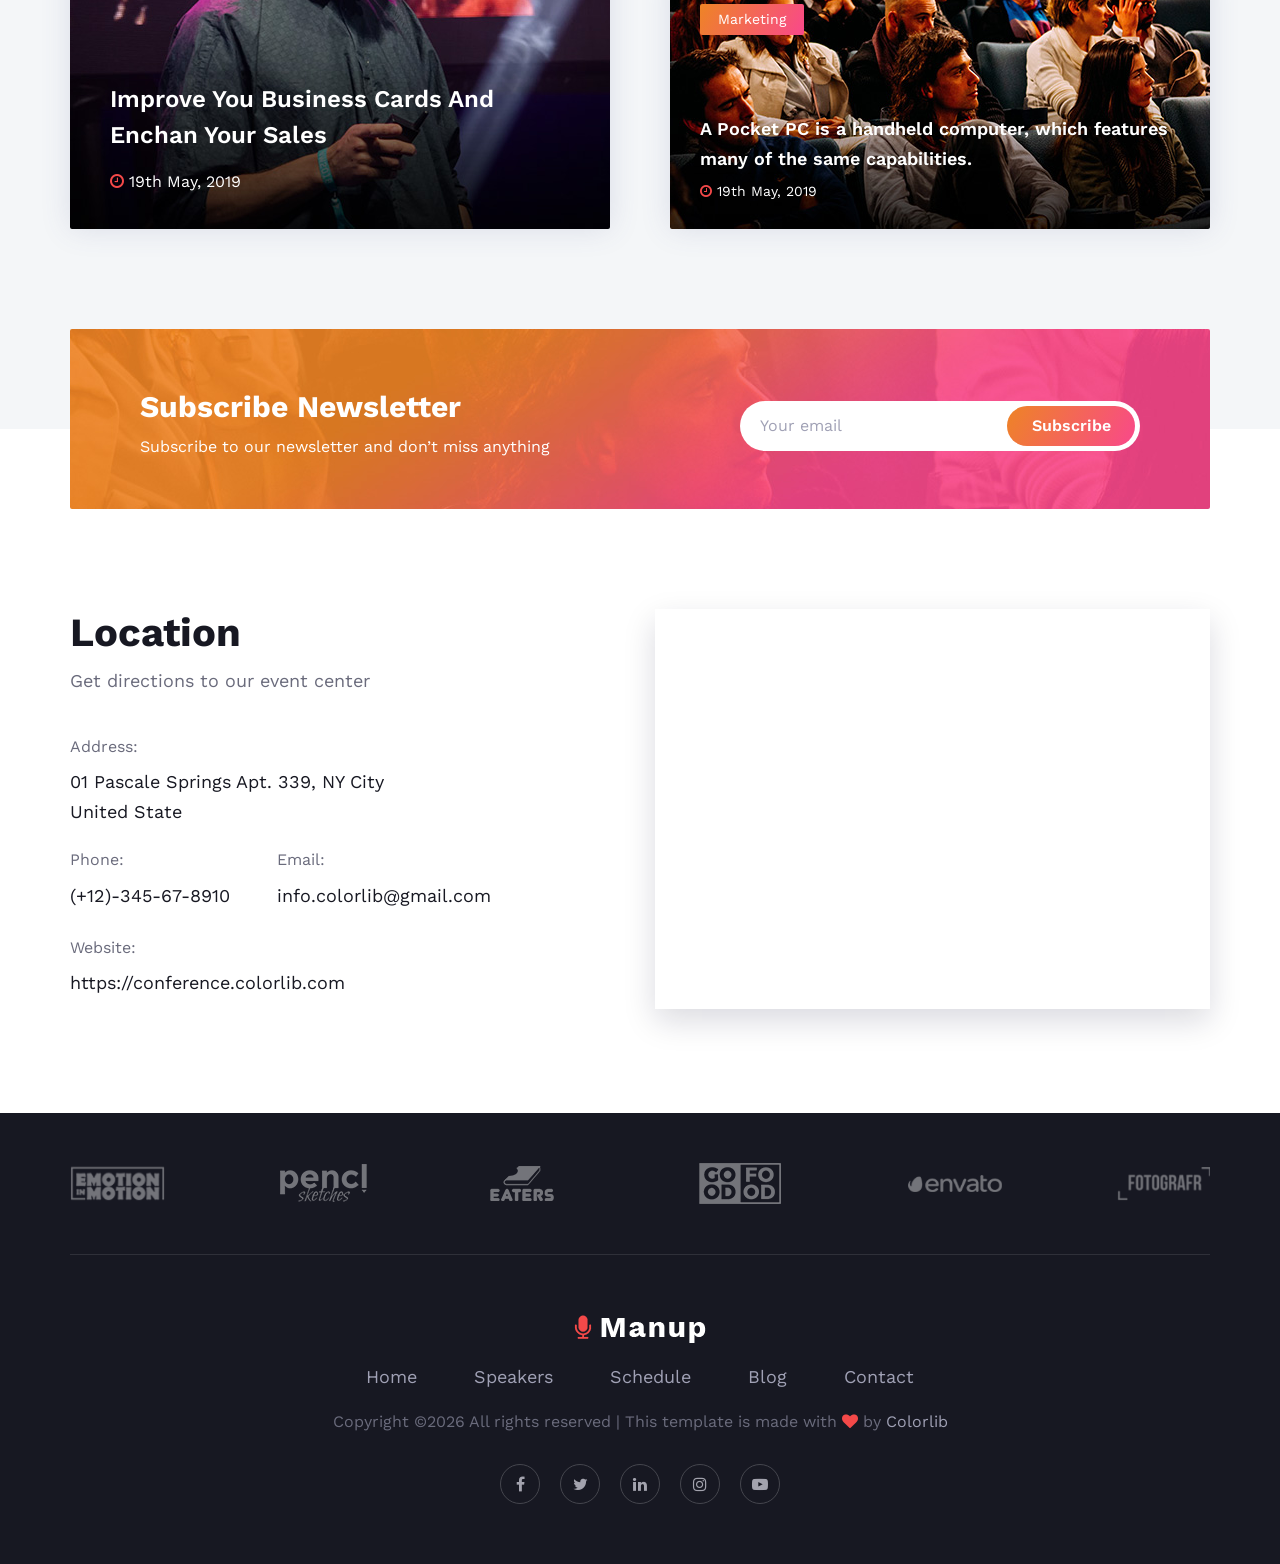
==== commit 8a5632bb: "updated" ====
--- a/index.html
+++ b/index.html
@@ -42,7 +42,7 @@
             <div class="nav-menu">
                 <nav class="mainmenu mobile-menu">
                     <ul>
-                        <li class="active"><a href="./index.html">Home</a></li>
+                        <li class="active"><a href="index.html">Home</a></li>
                         <li><a href="about-us.html">About</a></li>
                       
                         <li><a href="schedule.html">Schedule</a></li>
